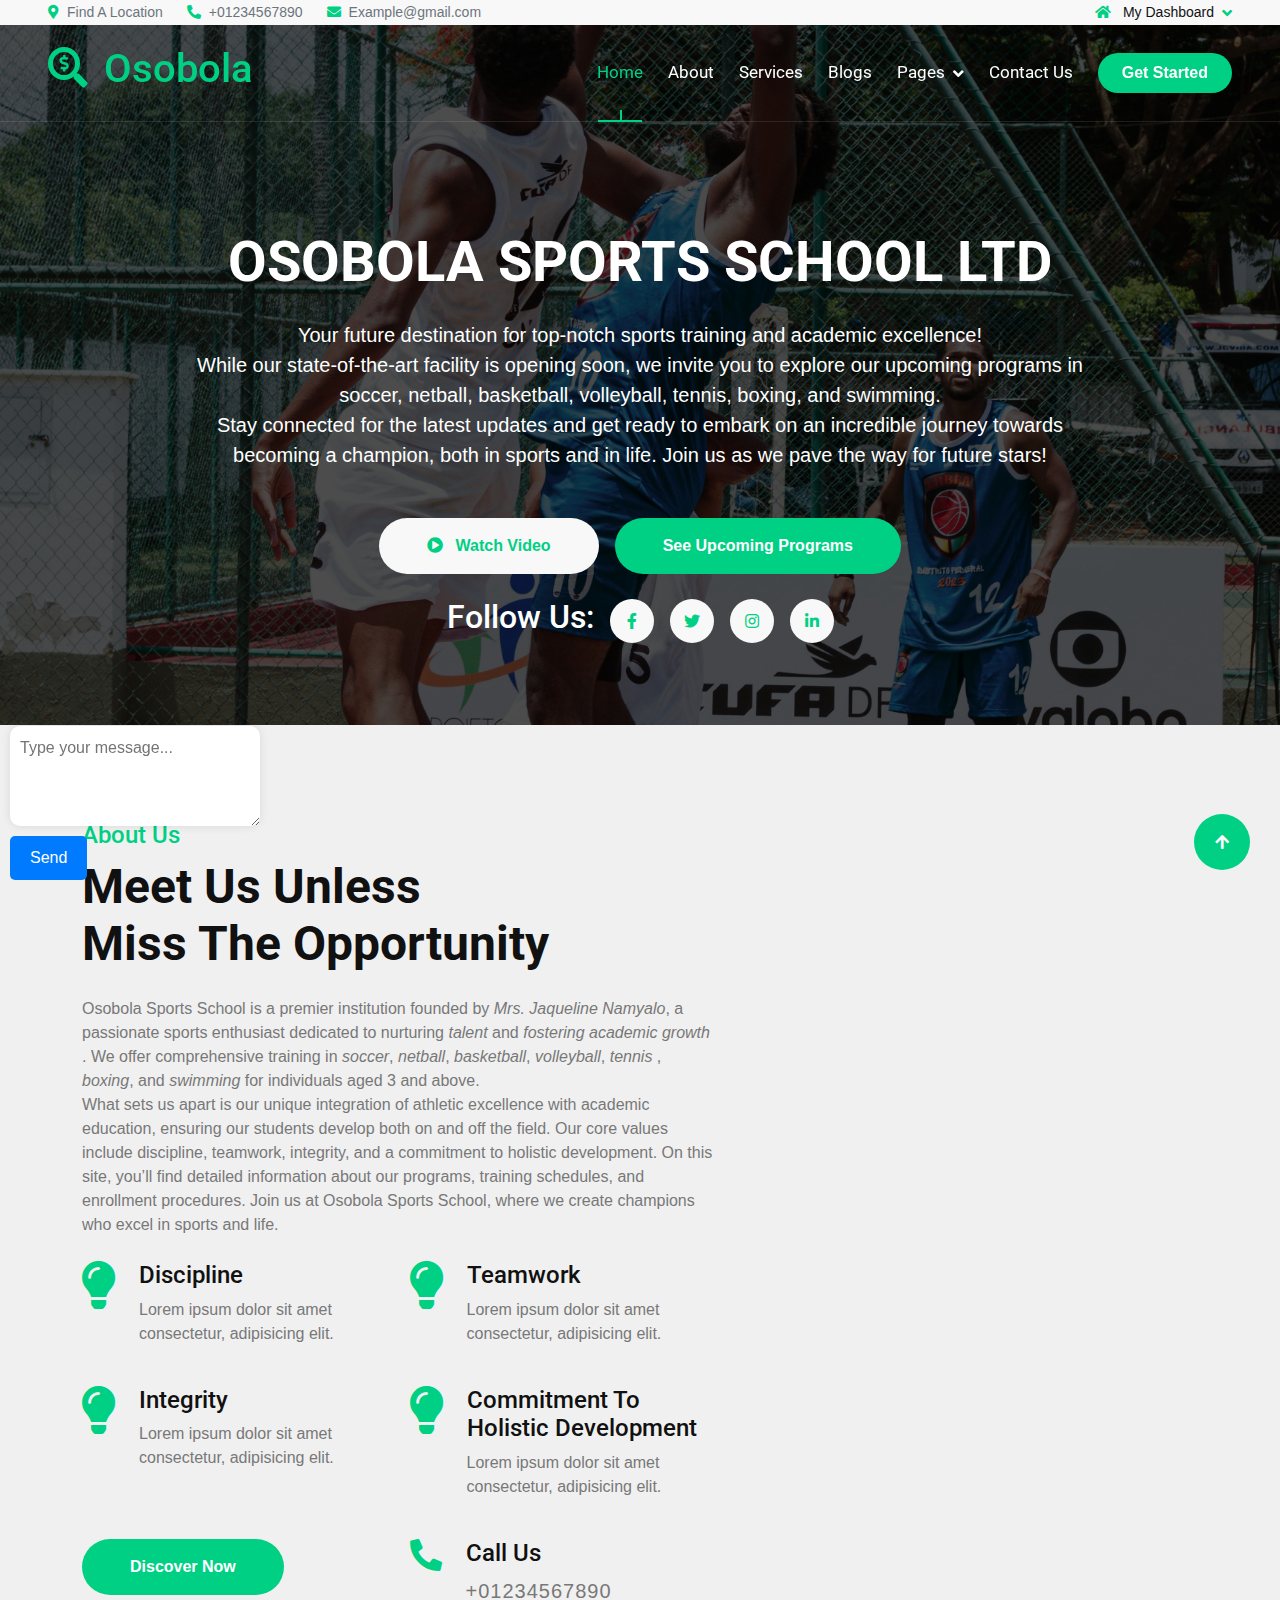
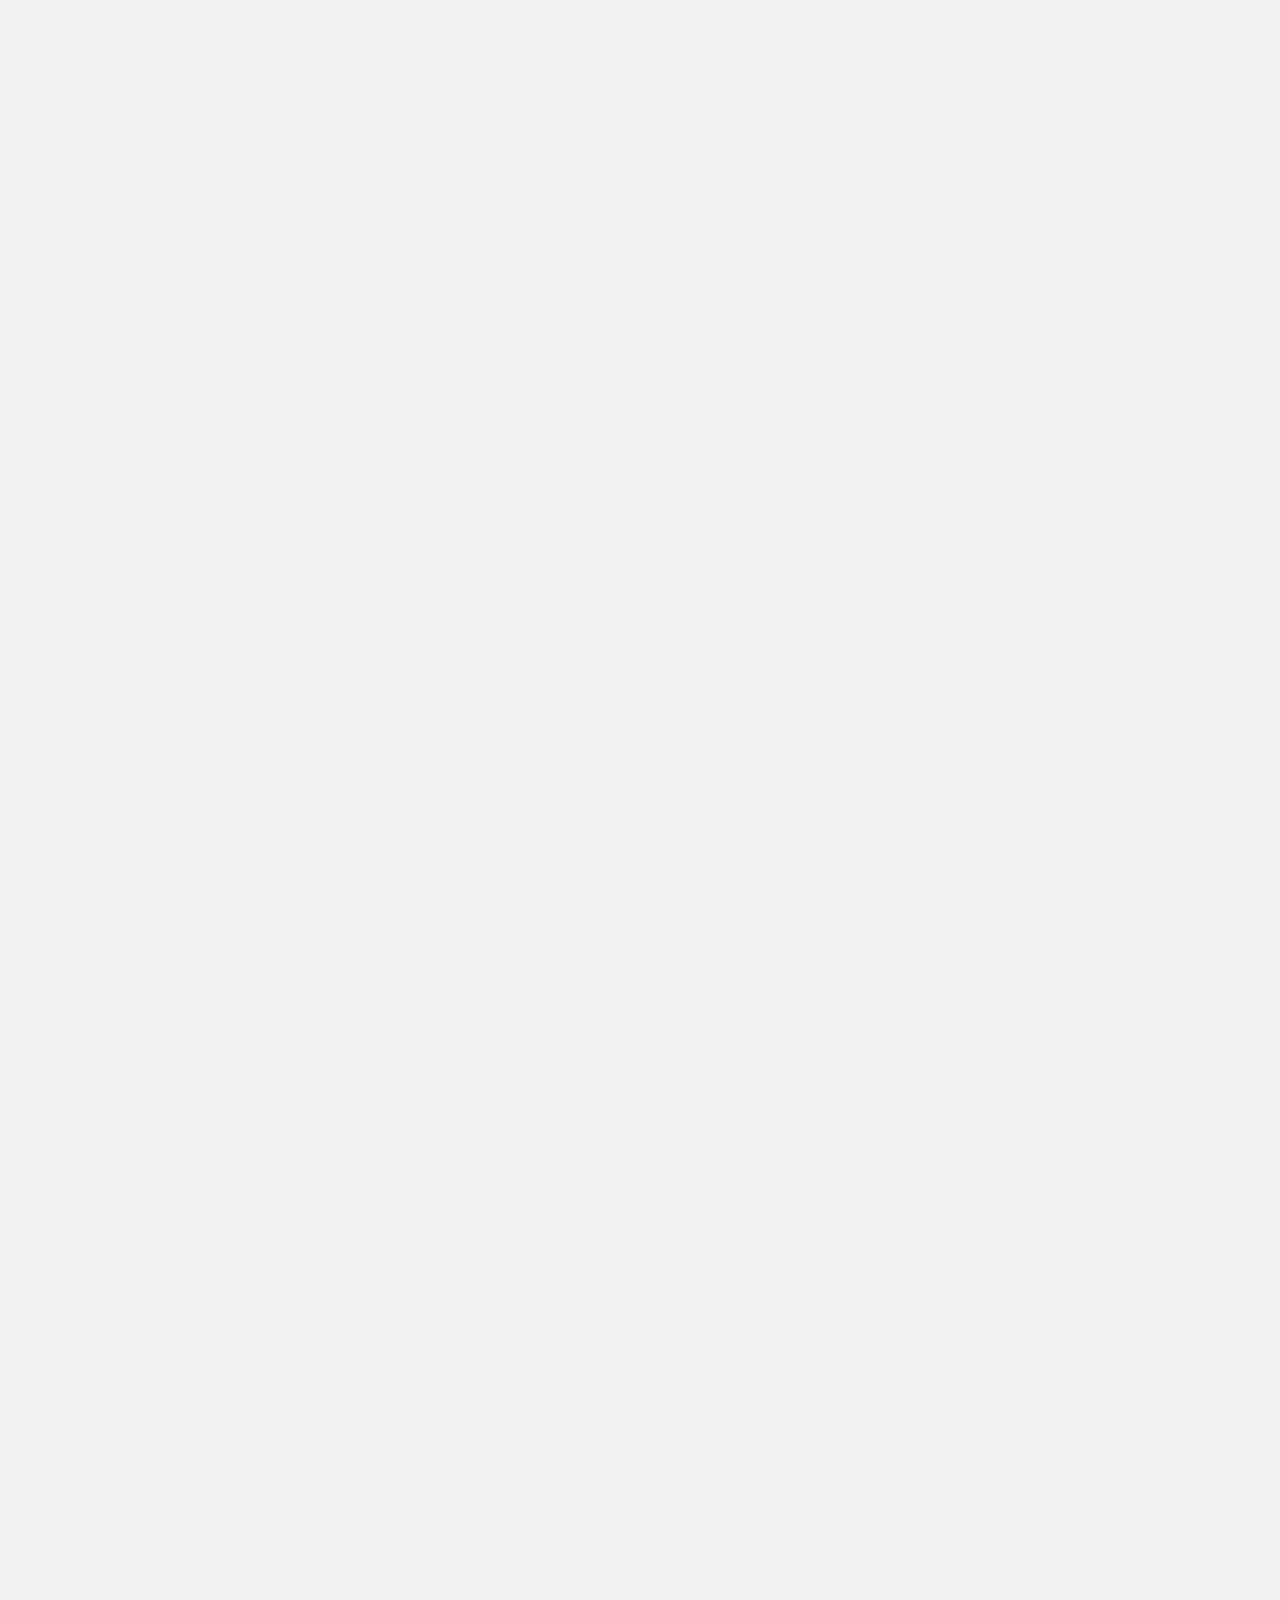
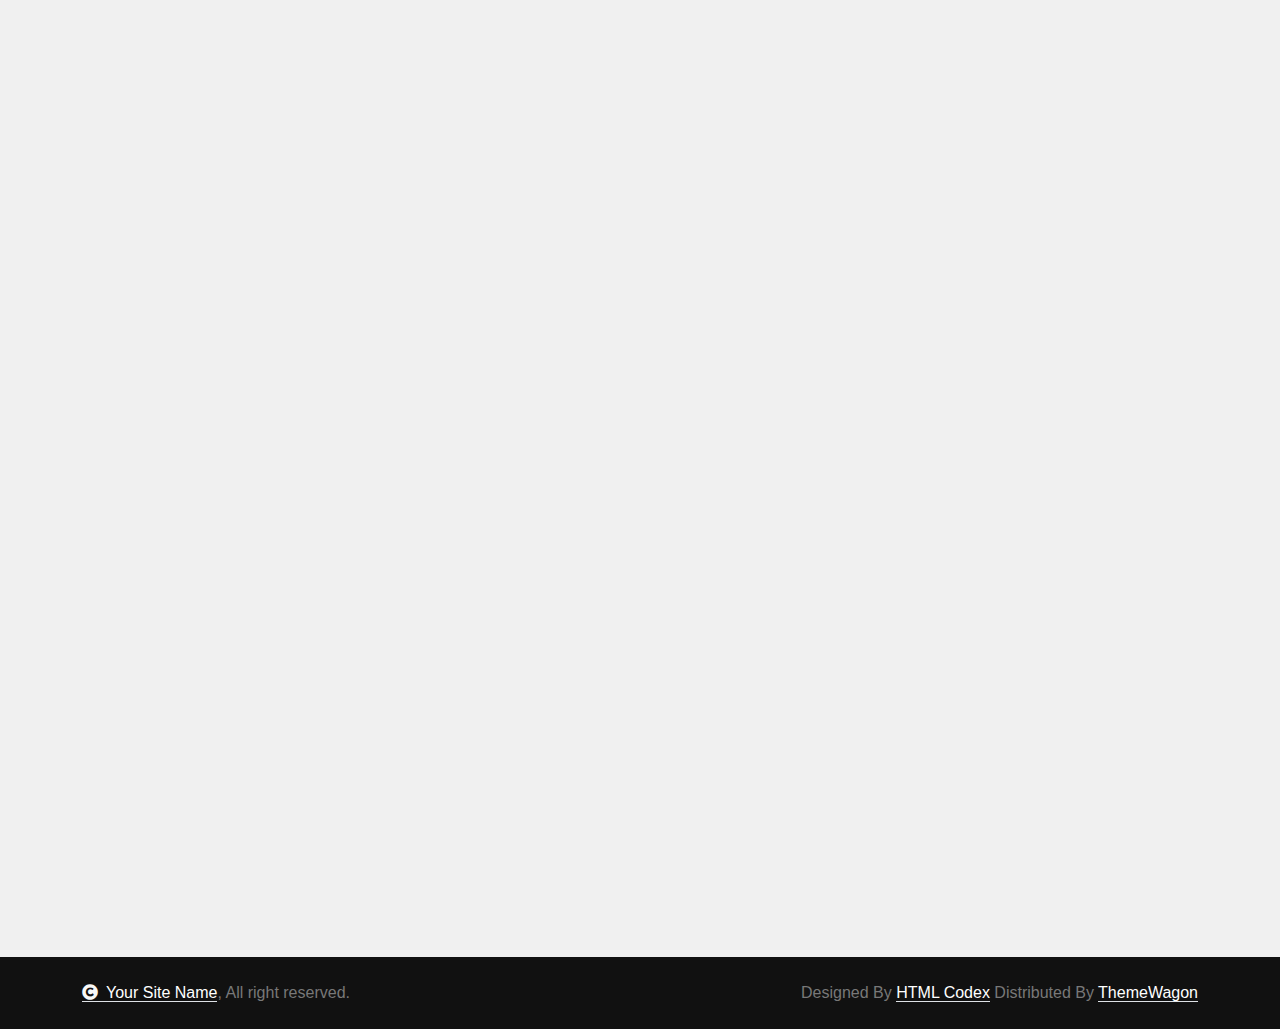
==== Index.html @ 8fe19cae "Update Index.html" ====
<!DOCTYPE html>
<html lang="en">

<head>
    <meta charset="utf-8">
    <title>Osobola</title>
    <meta content="width=device-width, initial-scale=1.0" name="viewport">
    <meta content="" name="keywords">
    <meta content="" name="description">

    <!-- Google Web Fonts -->
    <link rel="preconnect" href="https://fonts.googleapis.com">
    <link rel="preconnect" href="https://fonts.gstatic.com" crossorigin>
    <link
        href="https://fonts.googleapis.com/css2?family=Inter:wght@100..900&family=Roboto:wght@400;500;700;900&display=swap"
        rel="stylesheet">

    <!-- Icon Font Stylesheet -->
    <link rel="stylesheet" href="https://use.fontawesome.com/releases/v5.15.4/css/all.css" />
    <link href="https://cdn.jsdelivr.net/npm/bootstrap-icons@1.4.1/font/bootstrap-icons.css" rel="stylesheet">

    <!-- Libraries Stylesheet -->
    <link rel="stylesheet" href="lib/animate/animate.min.css" />
    <link href="lib/lightbox/css/lightbox.min.css" rel="stylesheet">
    <link href="lib/owlcarousel/assets/owl.carousel.min.css" rel="stylesheet">


    <!-- Customized Bootstrap Stylesheet -->
    <link href="css/bootstrap.min.css" rel="stylesheet">

    <!-- Template Stylesheet -->
    <link href="css/style.css" rel="stylesheet">
</head>

<body>

    <!-- Spinner Start -->
    <div id="spinner"
        class="show bg-white position-fixed translate-middle w-100 vh-100 top-50 start-50 d-flex align-items-center justify-content-center">
        <div class="spinner-border text-primary" style="width: 3rem; height: 3rem;" role="status">
            <span class="sr-only">Loading...</span>
        </div>
    </div>
    <!-- Spinner End -->

    <!-- Topbar Start -->
    <div class="container-fluid topbar bg-light px-5 d-none d-lg-block">
        <div class="row gx-0 align-items-center">
            <div class="col-lg-8 text-center text-lg-start mb-2 mb-lg-0">
                <div class="d-flex flex-wrap">
                    <a href="#" class="text-muted small me-4"><i
                            class="fas fa-map-marker-alt text-primary me-2"></i>Find A Location</a>
                    <a href="tel:+01234567890" class="text-muted small me-4"><i
                            class="fas fa-phone-alt text-primary me-2"></i>+01234567890</a>
                    <a href="mailto:example@gmail.com" class="text-muted small me-0"><i
                            class="fas fa-envelope text-primary me-2"></i>Example@gmail.com</a>
                </div>
            </div>
            <div class="col-lg-4 text-center text-lg-end">
                <!-- <div class="d-inline-flex align-items-center" style="height: 45px;"> -->
                <!-- <a href="#"><small class="me-3 text-dark"><i class="fa fa-user text-primary me-2"></i></small></a> -->
                <!-- <a href="#"><small class="me-3 text-dark"><i class="fa fa-sign-in-alt text-primary me-2"></i></small></a> -->
                <div class="dropdown">
                    <a href="#" class="dropdown-toggle text-dark" data-bs-toggle="dropdown"><small><i
                                class="fa fa-home text-primary me-2"></i> My Dashboard</small></a>
                    <!-- <div class="dropdown-menu rounded">
                                <a href="#" class="dropdown-item"><i class="fas fa-user-alt me-2"></i> My Profile</a>
                                <a href="#" class="dropdown-item"><i class="fas fa-comment-alt me-2"></i> Inbox</a>
                                <a href="#" class="dropdown-item"><i class="fas fa-bell me-2"></i> Notifications</a>
                                <a href="#" class="dropdown-item"><i class="fas fa-cog me-2"></i> Account Settings</a>
                                <a href="#" class="dropdown-item"><i class="fas fa-power-off me-2"></i> Log Out</a>
                            </div> -->
                </div>
            </div>
        </div>
    </div>
    </div>
    <!-- Topbar End -->

    <!-- Navbar & Hero Start -->
    <div class="container-fluid position-relative p-0">
        <nav class="navbar navbar-expand-lg navbar-light px-4 px-lg-5 py-3 py-lg-0">
            <a href="" class="navbar-brand p-0">
                <h1 class="text-primary"><i class="fas fa-search-dollar me-3"></i>Osobola</h1>
                <!-- <img src="img/logo.png" alt="Logo"> -->
            </a>
            <button class="navbar-toggler" type="button" data-bs-toggle="collapse" data-bs-target="#navbarCollapse">
                <span class="fa fa-bars"></span>
            </button>
            <div class="collapse navbar-collapse" id="navbarCollapse">
                <div class="navbar-nav ms-auto py-0">
                    <a href="index.html" class="nav-item nav-link active">Home</a>
                    <a href="about.html" class="nav-item nav-link">About</a>
                    <a href="service.html" class="nav-item nav-link">Services</a>
                    <a href="blog.html" class="nav-item nav-link">Blogs</a>
                    <div class="nav-item dropdown">
                        <a href="#" class="nav-link" data-bs-toggle="dropdown">
                            <span class="dropdown-toggle">Pages</span>
                        </a>
                        <div class="dropdown-menu m-0">
                            <a href="feature.html" class="dropdown-item">Our Features</a>
                            <a href="team.html" class="dropdown-item">Our team</a>
                            <a href="testimonial.html" class="dropdown-item">Testimonial</a>
                            <a href="offer.html" class="dropdown-item">Our offer</a>
                            <a href="FAQ.html" class="dropdown-item">FAQs</a>
                            <a href="404.html" class="dropdown-item">404 Page</a>
                        </div>
                    </div>
                    <a href="contact.html" class="nav-item nav-link">Contact Us</a>
                </div>
                <a href="#" class="btn btn-primary rounded-pill py-2 px-4 my-3 my-lg-0 flex-shrink-0">Get Started</a>
            </div>
        </nav>

        <!-- Carousel Start -->
        <div class="header-carousel owl-carousel">
            <div class="header-carousel-item">
                <img src="img/carousel-2.jpg" class="img-fluid w-100" alt="Image">
                <div class="carousel-caption">
                    <div class="container">
                        <div class="row g-5">
                            <div class="col-12 animated fadeInDown">
                                <div class="text-center">
                                    <h4 class="text-primary text-uppercase fw-bold mb-4"></h4>
                                    <h1 class="display-4 text-uppercase text-white mb-4">Osobola Sports School LTD</h1>
                                    <p class="mb-5 fs-5">Your future destination for top-notch sports training and
                                        academic excellence! <br> While our state-of-the-art facility is opening soon,
                                        we invite you to explore our upcoming programs in <br> soccer, netball,
                                        basketball,
                                        volleyball, tennis, boxing, and swimming. <br> Stay connected for the latest
                                        updates
                                        and get ready to embark on an incredible journey towards <br> becoming a
                                        champion,
                                        both in sports and in life. Join us as we pave the way for future stars!
                                    </p>
                                    <div class="d-flex justify-content-center flex-shrink-0 mb-4">
                                        <a class="btn btn-light rounded-pill py-3 px-4 px-md-5 me-2" href="#"><i
                                                class="fas fa-play-circle me-2"></i> Watch Video</a>
                                        <a class="btn btn-primary rounded-pill py-3 px-4 px-md-5 ms-2"
                                            href="#upcomingPrograms">See
                                            Upcoming Programs</a>
                                    </div>
                                    <div class="d-flex align-items-center justify-content-center">
                                        <h2 class="text-white me-2">Follow Us:</h2>
                                        <div class="d-flex justify-content-end ms-2">
                                            <a class="btn btn-md-square btn-light rounded-circle me-2" href=""><i
                                                    class="fab fa-facebook-f"></i></a>
                                            <a class="btn btn-md-square btn-light rounded-circle mx-2" href=""><i
                                                    class="fab fa-twitter"></i></a>
                                            <a class="btn btn-md-square btn-light rounded-circle mx-2" href=""><i
                                                    class="fab fa-instagram"></i></a>
                                            <a class="btn btn-md-square btn-light rounded-circle ms-2" href=""><i
                                                    class="fab fa-linkedin-in"></i></a>
                                        </div>
                                    </div>
                                </div>
                            </div>
                        </div>
                    </div>
                </div>
            </div>



            <!-- <div class="header-carousel-item">
                <img src="img/carousel-2.jpg" class="img-fluid w-100" alt="Image">
                <div class="carousel-caption">
                    <div class="container">
                        <div class="row g-5">
                            <div class="col-12 animated fadeInLeft">
                                <div class="text-center">
                                    <h4 class="text-primary text-uppercase fw-bold mb-4"></h4>
                                    <h1 class="display-4 text-uppercase text-white mb-4">Osobola Sports School LTD</h1>
                                    <p class="mb-5 fs-5">Your future destination for top-notch sports training and
                                        academic excellence! <br> While our state-of-the-art facility is opening soon,
                                        we invite you to explore our upcoming programs in <br> soccer, netball,
                                        basketball,
                                        volleyball, tennis, boxing, and swimming. <br> Stay connected for the latest
                                        updates
                                        and get ready to embark on an incredible journey towards <br> becoming a
                                        champion,
                                        both in sports and in life. Join us as we pave the way for future stars!
                                    </p>
                                    <div class="d-flex justify-content-center flex-shrink-0 mb-4">
                                        <a class="btn btn-light rounded-pill py-3 px-4 px-md-5 me-2" href="#"><i
                                                class="fas fa-play-circle me-2"></i> Watch Video</a>
                                        <a class="btn btn-primary rounded-pill py-3 px-4 px-md-5 ms-2" href="#">See
                                            Upcoming Programs</a>
                                    </div>
                                    <div class="d-flex align-items-center justify-content-center">
                                        <h2 class="text-white me-2">Follow Us:</h2>
                                        <div class="d-flex justify-content-end ms-2">
                                            <a class="btn btn-md-square btn-light rounded-circle me-2" href=""><i
                                                    class="fab fa-facebook-f"></i></a>
                                            <a class="btn btn-md-square btn-light rounded-circle mx-2" href=""><i
                                                    class="fab fa-twitter"></i></a>
                                            <a class="btn btn-md-square btn-light rounded-circle mx-2" href=""><i
                                                    class="fab fa-instagram"></i></a>
                                            <a class="btn btn-md-square btn-light rounded-circle ms-2" href=""><i
                                                    class="fab fa-linkedin-in"></i></a>
                                        </div>
                                    </div>
                                </div>
                            </div>
                        </div>
                    </div>
                </div>
            </div> -->
        </div>
        <!-- Carousel End -->
    </div>
    <!-- Navbar & Hero End -->


    <!-- Abvout Start -->
    <div class="container-fluid about py-5">
        <div class="container py-5">
            <div class="row g-5 align-items-center">
                <div class="col-xl-7 wow fadeInLeft" data-wow-delay="0.2s">
                    <div>
                        <h4 class="text-primary">About Us</h4>
                        <h1 class="display-5 mb-4">Meet Us Unless <br> Miss The Opportunity</h1>
                        <p class="mb-4">Osobola Sports School is a premier institution founded by <i>Mrs. Jaqueline
                                Namyalo</i>, a passionate sports enthusiast dedicated to nurturing <i>talent</i> and <i>
                                fostering
                                academic
                                growth
                            </i>. We offer comprehensive training in <i>soccer</i>, <i>netball</i>, <i>basketball</i>,
                            <i>volleyball</i>, <i>tennis</i> ,
                            <i>boxing</i>, and <i>swimming</i> for individuals aged 3 and above. <br>
                            What sets us apart is
                            our unique
                            integration of athletic excellence with academic education, ensuring our students develop
                            both on and off the field.

                            Our core values include discipline, teamwork, integrity, and a commitment to holistic
                            development. On this site, you’ll find detailed information about our programs, training
                            schedules, and enrollment procedures. Join us at Osobola Sports School, where we create
                            champions who excel in sports and life.
                        </p>
                        <div class="row g-4">
                            <div class="col-md-6 col-lg-6 col-xl-6">
                                <div class="d-flex">
                                    <div><i class="fas fa-lightbulb fa-3x text-primary"></i></div>
                                    <div class="ms-4">
                                        <h4>Discipline</h4>
                                        <p>Lorem ipsum dolor sit amet consectetur, adipisicing elit.</p>
                                    </div>
                                </div>
                            </div>
                            <div class="col-md-6 col-lg-6 col-xl-6">
                                <div class="d-flex">
                                    <div><i class="fas fa-lightbulb fa-3x text-primary"></i></div>
                                    <div class="ms-4">
                                        <h4>Teamwork</h4>
                                        <p>Lorem ipsum dolor sit amet consectetur, adipisicing elit.</p>
                                    </div>
                                </div>
                            </div>
                            <div class="col-md-6 col-lg-6 col-xl-6">
                                <div class="d-flex">
                                    <div><i class="fas fa-lightbulb fa-3x text-primary"></i></div>
                                    <div class="ms-4">
                                        <h4>Integrity</h4>
                                        <p>Lorem ipsum dolor sit amet consectetur, adipisicing elit.</p>
                                    </div>
                                </div>
                            </div>
                            <div class="col-md-6 col-lg-6 col-xl-6">
                                <div class="d-flex">
                                    <div><i class="fas fa-lightbulb fa-3x text-primary"></i></div>
                                    <div class="ms-4">
                                        <h4>Commitment To Holistic Development</h4>
                                        <p>Lorem ipsum dolor sit amet consectetur, adipisicing elit.</p>
                                    </div>
                                </div>
                            </div>

                            <div class="col-sm-6">
                                <a href="#" class="btn btn-primary rounded-pill py-3 px-5 flex-shrink-0">Discover
                                    Now</a>
                            </div>
                            <div class="col-sm-6">
                                <div class="d-flex">
                                    <i class="fas fa-phone-alt fa-2x text-primary me-4"></i>
                                    <div>
                                        <h4>Call Us</h4>
                                        <p class="mb-0 fs-5" style="letter-spacing: 1px;">+01234567890</p>
                                    </div>
                                </div>
                            </div>
                        </div>
                    </div>
                </div>
                <div class="col-xl-5 wow fadeInRight" data-wow-delay="0.2s">
                    <div class="bg-primary rounded position-relative overflow-hidden">
                        <img src="img/about-2.png" class="img-fluid rounded w-100" alt="">

                        <div class="" style="position: absolute; top: -15px; right: -15px;">
                            <img src="img/about-3.png" class="img-fluid"
                                style="width: 150px; height: 150px; opacity: 0.7;" alt="">
                        </div>
                        <div class="" style="position: absolute; top: -20px; left: 10px; transform: rotate(90deg);">
                            <img src="img/about-4.png" class="img-fluid"
                                style="width: 100px; height: 150px; opacity: 0.9;" alt="">
                        </div>
                        <div class="rounded-bottom">
                            <img src="img/about-5.jpg" class="img-fluid rounded-bottom w-100" alt="">
                        </div>
                    </div>
                </div>
            </div>
        </div>
    </div>
    <!-- About End -->

    <!-- Services Start -->
    <div class="services container-fluid service pb-5">
        <div id="upcomingPrograms" class="container pb-5">
            <div class="text-center mx-auto pb-5 wow fadeInUp" data-wow-delay="0.2s" style="max-width: 800px;">
                <h4 class="text-primary"><br><br> <br> Our Up Coming Programs</h4>
                <h1 class="display-5 mb-4">We Services provided best offer</h1>
                <p class="mb-0">Lorem ipsum dolor, sit amet consectetur adipisicing elit. Tenetur adipisci facilis
                    cupiditate recusandae aperiam temporibus corporis itaque quis facere, numquam, ad culpa deserunt
                    sint dolorem autem obcaecati, ipsam mollitia hic.
                </p>
            </div>
            <div class="row g-4">
                <div class="col-md-3 col-lg-3 wow fadeInUp" data-wow-delay="0.2s">
                    <div class="service-item">
                        <div class="service-img">
                            <img src="img/service-1.jpg" class="img-fluid rounded-top w-100" alt="Image">
                        </div>
                        <div class="rounded-bottom p-4">
                            <a href="#" class="h4 d-inline-block mb-4"> Football</a>
                            <p class="mb-4">We pride ourselves on providing exceptional
                                football training. Our expert coaches focus on skill development, discipline, and
                                teamwork to help every player reach their full potential. With new state-of-the-art
                                facilities coming soon, join us now and be part of our journey to excellence in
                                football.
                            </p>
                            <a class="btn btn-primary rounded-pill py-2 px-4" href="#">Learn More</a>
                        </div>
                    </div>
                </div>
                <div class="col-md-3 col-lg-3 wow fadeInUp" data-wow-delay="0.4s">
                    <div class="service-item">
                        <div class="service-img">
                            <img src="img/service-2.jpg" class="img-fluid rounded-top w-100" alt="Image">
                        </div>
                        <div class="rounded-bottom p-4">
                            <a href="#" class="h4 d-inline-block mb-4">Basketball</a>
                            <p class="mb-4">At Osobola Sports School, our basketball training program is designed to
                                develop top-tier players. Our dedicated coaches emphasize skill enhancement, strategic
                                play, and teamwork to help each athlete excel. With new state-of-the-art facilities
                                coming soon, join us now and embark on a path to basketball excellence.
                            </p>
                            <a class="btn btn-primary rounded-pill py-2 px-4" href="#">Learn More</a>
                        </div>
                    </div>
                </div>
                <div class="col-md-3 col-lg-3 wow fadeInUp" data-wow-delay="0.6s">
                    <div class="service-item">
                        <div class="service-img">
                            <img src="img/service-3.jpg" class="img-fluid rounded-top w-100" alt="Image">
                        </div>
                        <div class="rounded-bottom p-4">
                            <a href="#" class="h4 d-inline-block mb-4">Volleyball</a>
                            <p class="mb-4">At Osobola Sports School, our volleyball program develops top-tier athletes
                                through expert coaching and personalized training. We focus on core skills, strategic
                                play, and teamwork to help each player excel. Join us for unparalleled volleyball
                                training and reach your highest potential.
                            </p>
                            <a class="btn btn-primary rounded-pill py-2 px-4" href="#">Learn More</a>
                        </div>
                    </div>
                </div>
                <div class="col-md-3 col-lg-3 wow fadeInUp" data-wow-delay="0.2s">
                    <div class="service-item">
                        <div class="service-img">
                            <img src="img/service-4.jpg" class="img-fluid rounded-top w-100" alt="Image">
                        </div>
                        <div class="rounded-bottom p-4">
                            <a href="#" class="h4 d-inline-block mb-4">Tennis</a>
                            <p class="mb-4">Osobola Sports School offers exceptional tennis training, led by expert
                                coaches dedicated to honing your skills and strategy. Our personalized approach ensures
                                each player improves their game and reaches peak performance. Join us to elevate your
                                tennis abilities and achieve your full potential.
                            </p>
                            <a class="btn btn-primary rounded-pill py-2 px-4" href="#">Learn More</a>
                        </div>
                    </div>
                </div>

            </div>
        </div>
    </div>
    </div>
    </div>
    <!-- Services End -->

    <!-- Features Start -->
    <!-- <!-- <div class=" container-fluid feature pb-5">
        <div class="container pb-5">
            <div class="text-center mx-auto pb-5 wow fadeInUp" data-wow-delay="0.2s" style="max-width: 800px;">
                <h4 class="text-primary">Our Features</h4>
                <h1 class="display-5 mb-4">Connecting businesses, ideas, and people for greater impact.</h1>
                <p class="mb-0">Lorem ipsum dolor, sit amet consectetur adipisicing elit. Tenetur adipisci facilis
                    cupiditate recusandae aperiam temporibus corporis itaque quis facere, numquam, ad culpa deserunt
                    sint dolorem autem obcaecati, ipsam mollitia hic.
                </p>
            </div>
            <div class="row g-4">
                <div class="col-md-6 col-lg-6 col-xl-3 wow fadeInUp" data-wow-delay="0.2s">
                    <div class="feature-item p-4">
                        <div class="feature-icon p-4 mb-4">
                            <i class="fas fa-chart-line fa-4x text-primary"></i>
                        </div>
                        <h4>Global Management</h4>
                        <p class="mb-4">Lorem ipsum dolor sit amet consectetur adipisicing elit. Ea hic laborum odit
                            pariatur...
                        </p>
                        <a class="btn btn-primary rounded-pill py-2 px-4" href="#">Learn More</a>
                    </div>
                </div>
                <div class="col-md-6 col-lg-6 col-xl-3 wow fadeInUp" data-wow-delay="0.4s">
                    <div class="feature-item p-4">
                        <div class="feature-icon p-4 mb-4">
                            <i class="fas fa-university fa-4x text-primary"></i>
                        </div>
                        <h4>Corporate Banking</h4>
                        <p class="mb-4">Lorem ipsum dolor sit amet consectetur adipisicing elit. Ea hic laborum odit
                            pariatur...
                        </p>
                        <a class="btn btn-primary rounded-pill py-2 px-4" href="#">Learn More</a>
                    </div>
                </div>
                <div class="col-md-6 col-lg-6 col-xl-3 wow fadeInUp" data-wow-delay="0.6s">
                    <div class="feature-item p-4">
                        <div class="feature-icon p-4 mb-4">
                            <i class="fas fa-file-alt fa-4x text-primary"></i>
                        </div>
                        <h4>Asset Management</h4>
                        <p class="mb-4">Lorem ipsum dolor sit amet consectetur adipisicing elit. Ea hic laborum odit
                            pariatur...
                        </p>
                        <a class="btn btn-primary rounded-pill py-2 px-4" href="#">Learn More</a>
                    </div>
                </div>
                <div class="col-md-6 col-lg-6 col-xl-3 wow fadeInUp" data-wow-delay="0.8s">
                    <div class="feature-item p-4">
                        <div class="feature-icon p-4 mb-4">
                            <i class="fas fa-hand-holding-usd fa-4x text-primary"></i>
                        </div>
                        <h4>Investment Bank</h4>
                        <p class="mb-4">Lorem ipsum dolor sit amet consectetur adipisicing elit. Ea hic laborum odit
                            pariatur...
                        </p>
                        <a class="btn btn-primary rounded-pill py-2 px-4" href="#">Learn More</a>
                    </div>
                </div>
            </div>
        </div>
    </div> -->
    <!-- Features End  -->


    <!-- Offer Start -->
    <div class="container-fluid offer-section pb-5">
        <div class="container pb-5">
            <div class="text-center mx-auto pb-5 wow fadeInUp" data-wow-delay="0.2s" style="max-width: 800px;">
                <h4 class="text-primary">Our Offer</h4>
                <h1 class="display-5 mb-4">Benefits We offer</h1>
                <p class="mb-0">Lorem ipsum dolor, sit amet consectetur adipisicing elit. Tenetur adipisci facilis
                    cupiditate recusandae aperiam temporibus corporis itaque quis facere, numquam, ad culpa deserunt
                    sint dolorem autem obcaecati, ipsam mollitia hic.
                </p>
            </div>
            <div class="row g-5 align-items-center">
                <div class="col-xl-5 wow fadeInLeft" data-wow-delay="0.2s">
                    <div class="nav nav-pills bg-light rounded p-5">
                        <a class="accordion-link p-4 active mb-4" data-bs-toggle="pill" href="#collapseOne">
                            <h5 class="mb-0">Lending money for investment of your new projects</h5>
                        </a>
                        <a class="accordion-link p-4 mb-4" data-bs-toggle="pill" href="#collapseTwo">
                            <h5 class="mb-0">Lending money for investment of your new projects</h5>
                        </a>
                        <a class="accordion-link p-4 mb-4" data-bs-toggle="pill" href="#collapseThree">
                            <h5 class="mb-0">Mobile payment is more flexible and easy for all investors</h5>
                        </a>
                        <a class="accordion-link p-4 mb-0" data-bs-toggle="pill" href="#collapseFour">
                            <h5 class="mb-0">all transaction is kept free for the member of pro traders</h5>
                        </a>
                    </div>
                </div>
                <div class="col-xl-7 wow fadeInRight" data-wow-delay="0.4s">
                    <div class="tab-content">
                        <div id="collapseOne" class="tab-pane fade show p-0 active">
                            <div class="row g-4">
                                <div class="col-md-7">
                                    <img src="img/offer-1.jpg" class="img-fluid w-100 rounded" alt="">
                                </div>
                                <div class="col-md-5">
                                    <h1 class="display-5 mb-4">The stock market provides a venue...</h1>
                                    <p class="mb-4">Lorem ipsum dolor sit amet consectetur adipisicing elit. Corporis
                                        amet sequi molestiae tenetur eum mollitia, blanditiis, magnam illo magni error
                                        dolore unde perspiciatis tempore et totam corrupti dignissimos aut praesentium?
                                    </p>
                                    <a class="btn btn-primary rounded-pill py-2 px-4" href="#">Learn More</a>
                                </div>
                            </div>
                        </div>
                        <div id="collapseTwo" class="tab-pane fade show p-0">
                            <div class="row g-4">
                                <div class="col-md-7">
                                    <img src="img/offer-2.jpg" class="img-fluid w-100 rounded" alt="">
                                </div>
                                <div class="col-md-5">
                                    <h1 class="display-5 mb-4">The stock market provides a venue...</h1>
                                    <p class="mb-4">Lorem ipsum dolor sit amet consectetur adipisicing elit. Corporis
                                        amet sequi molestiae tenetur eum mollitia, blanditiis, magnam illo magni error
                                        dolore unde perspiciatis tempore et totam corrupti dignissimos aut praesentium?
                                    </p>
                                    <a class="btn btn-primary rounded-pill py-2 px-4" href="#">Learn More</a>
                                </div>
                            </div>
                        </div>
                        <div id="collapseThree" class="tab-pane fade show p-0">
                            <div class="row g-4">
                                <div class="col-md-7">
                                    <img src="img/offer-3.jpg" class="img-fluid w-100 rounded" alt="">
                                </div>
                                <div class="col-md-5">
                                    <h1 class="display-5 mb-4">The stock market provides a venue...</h1>
                                    <p class="mb-4">Lorem ipsum dolor sit amet consectetur adipisicing elit. Corporis
                                        amet sequi molestiae tenetur eum mollitia, blanditiis, magnam illo magni error
                                        dolore unde perspiciatis tempore et totam corrupti dignissimos aut praesentium?
                                    </p>
                                    <a class="btn btn-primary rounded-pill py-2 px-4" href="#">Learn More</a>
                                </div>
                            </div>
                        </div>
                        <div id="collapseFour" class="tab-pane fade show p-0">
                            <div class="row g-4">
                                <div class="col-md-7">
                                    <img src="img/offer-4.jpg" class="img-fluid w-100 rounded" alt="">
                                </div>
                                <div class="col-md-5">
                                    <h1 class="display-5 mb-4">The stock market provides a venue...</h1>
                                    <p class="mb-4">Lorem ipsum dolor sit amet consectetur adipisicing elit. Corporis
                                        amet sequi molestiae tenetur eum mollitia, blanditiis, magnam illo magni error
                                        dolore unde perspiciatis tempore et totam corrupti dignissimos aut praesentium?
                                    </p>
                                    <a class="btn btn-primary rounded-pill py-2 px-4" href="#">Learn More</a>
                                </div>
                            </div>
                        </div>
                    </div>
                </div>
            </div>
        </div>
    </div>
    <!-- Offer End -->

    <!-- Blog Start -->
    <!-- <div class="container-fluid blog pb-5">
        <div class="container pb-5">
            <div class="text-center mx-auto pb-5 wow fadeInUp" data-wow-delay="0.2s" style="max-width: 800px;">
                <h4 class="text-primary">Our Blog & News</h4>
                <h1 class="display-5 mb-4">Articles For Pro Traders</h1>
                <p class="mb-0">Lorem ipsum dolor, sit amet consectetur adipisicing elit. Tenetur adipisci facilis
                    cupiditate recusandae aperiam temporibus corporis itaque quis facere, numquam, ad culpa deserunt
                    sint dolorem autem obcaecati, ipsam mollitia hic.
                </p>
            </div>
            <div class="owl-carousel blog-carousel wow fadeInUp" data-wow-delay="0.2s">
                <div class="blog-item p-4">
                    <div class="blog-img mb-4">
                        <img src="img/service-1.jpg" class="img-fluid w-100 rounded" alt="">
                        <div class="blog-title">
                            <a href="#" class="btn">Dividend Stocks</a>
                        </div>
                    </div>
                    <a href="#" class="h4 d-inline-block mb-3">Options Trading Business?</a>
                    <p class="mb-4">Lorem, ipsum dolor sit amet consectetur adipisicing elit. Dolore aut aliquam
                        suscipit error corporis accusamus labore....
                    </p>
                    <div class="d-flex align-items-center">
                        <img src="img/testimonial-1.jpg" class="img-fluid rounded-circle"
                            style="width: 60px; height: 60px;" alt="">
                        <div class="ms-3">
                            <h5>Admin</h5>
                            <p class="mb-0">October 9, 2025</p>
                        </div>
                    </div>
                </div>
                <div class="blog-item p-4">
                    <div class="blog-img mb-4">
                        <img src="img/service-2.jpg" class="img-fluid w-100 rounded" alt="">
                        <div class="blog-title">
                            <a href="#" class="btn">Non-Dividend Stocks</a>
                        </div>
                    </div>
                    <a href="#" class="h4 d-inline-block mb-3">Options Trading Business?</a>
                    <p class="mb-4">Lorem, ipsum dolor sit amet consectetur adipisicing elit. Dolore aut aliquam
                        suscipit error corporis accusamus labore....
                    </p>
                    <div class="d-flex align-items-center">
                        <img src="img/testimonial-2.jpg" class="img-fluid rounded-circle"
                            style="width: 60px; height: 60px;" alt="">
                        <div class="ms-3">
                            <h5>Admin</h5>
                            <p class="mb-0">October 9, 2025</p>
                        </div>
                    </div>
                </div>
                <div class="blog-item p-4">
                    <div class="blog-img mb-4">
                        <img src="img/service-3.jpg" class="img-fluid w-100 rounded" alt="">
                        <div class="blog-title">
                            <a href="#" class="btn">Dividend Stocks</a>
                        </div>
                    </div>
                    <a href="#" class="h4 d-inline-block mb-3">Options Trading Business?</a>
                    <p class="mb-4">Lorem, ipsum dolor sit amet consectetur adipisicing elit. Dolore aut aliquam
                        suscipit error corporis accusamus labore....
                    </p>
                    <div class="d-flex align-items-center">
                        <img src="img/testimonial-3.jpg" class="img-fluid rounded-circle"
                            style="width: 60px; height: 60px;" alt="">
                        <div class="ms-3">
                            <h5>Admin</h5>
                            <p class="mb-0">October 9, 2025</p>
                        </div>
                    </div>
                </div>
                <div class="blog-item p-4">
                    <div class="blog-img mb-4">
                        <img src="img/service-4.jpg" class="img-fluid w-100 rounded" alt="">
                        <div class="blog-title">
                            <a href="#" class="btn">Non-Dividend Stocks</a>
                        </div>
                    </div>
                    <a href="#" class="h4 d-inline-block mb-3">Options Trading Business?</a>
                    <p class="mb-4">Lorem, ipsum dolor sit amet consectetur adipisicing elit. Dolore aut aliquam
                        suscipit error corporis accusamus labore....
                    </p>
                    <div class="d-flex align-items-center">
                        <img src="img/testimonial-1.jpg" class="img-fluid rounded-circle"
                            style="width: 60px; height: 60px;" alt="">
                        <div class="ms-3">
                            <h5>Admin</h5>
                            <p class="mb-0">October 9, 2025</p>
                        </div>
                    </div>
                </div>
            </div>
        </div>
    </div> -->
    <!-- Blog End -->


    <!-- FAQs Start -->
    <!-- <div class="container-fluid faq-section pb-5">
        <div class="container pb-5 overflow-hidden">
            <div class="text-center mx-auto pb-5 wow fadeInUp" data-wow-delay="0.2s" style="max-width: 800px;">
                <h4 class="text-primary">FAQs</h4>
                <h1 class="display-5 mb-4">Frequently Asked Questions</h1>
                <p class="mb-0">Lorem ipsum dolor, sit amet consectetur adipisicing elit. Tenetur adipisci facilis
                    cupiditate recusandae aperiam temporibus corporis itaque quis facere, numquam, ad culpa deserunt
                    sint dolorem autem obcaecati, ipsam mollitia hic.
                </p>
            </div>
            <div class="row g-5 align-items-center">
                <div class="col-lg-6 wow fadeInLeft" data-wow-delay="0.2s">
                    <div class="accordion accordion-flush bg-light rounded p-5" id="accordionFlushSection">
                        <div class="accordion-item rounded-top">
                            <h2 class="accordion-header" id="flush-headingOne">
                                <button class="accordion-button collapsed rounded-top" type="button"
                                    data-bs-toggle="collapse" data-bs-target="#flush-collapseOne" aria-expanded="false"
                                    aria-controls="flush-collapseOne">
                                    What Does This Tool Do?
                                </button>
                            </h2>
                            <div id="flush-collapseOne" class="accordion-collapse collapse"
                                aria-labelledby="flush-headingOne" data-bs-parent="#accordionFlushSection">
                                <div class="accordion-body">Placeholder content for this accordion, which is intended to
                                    demonstrate the <code>.accordion-flush</code> class. This is the first item's
                                    accordion body.</div>
                            </div>
                        </div>
                        <div class="accordion-item">
                            <h2 class="accordion-header" id="flush-headingTwo">
                                <button class="accordion-button collapsed" type="button" data-bs-toggle="collapse"
                                    data-bs-target="#flush-collapseTwo" aria-expanded="false"
                                    aria-controls="flush-collapseTwo">
                                    What Are The Disadvantages Of Online Trading?
                                </button>
                            </h2>
                            <div id="flush-collapseTwo" class="accordion-collapse collapse"
                                aria-labelledby="flush-headingTwo" data-bs-parent="#accordionFlushSection">
                                <div class="accordion-body">Placeholder content for this accordion, which is intended to
                                    demonstrate the <code>.accordion-flush</code> class. This is the second item's
                                    accordion body. Let's imagine this being filled with some actual content.</div>
                            </div>
                        </div>
                        <div class="accordion-item">
                            <h2 class="accordion-header" id="flush-headingThree">
                                <button class="accordion-button collapsed" type="button" data-bs-toggle="collapse"
                                    data-bs-target="#flush-collapseThree" aria-expanded="false"
                                    aria-controls="flush-collapseThree">
                                    Is Online Trading Safe?
                                </button>
                            </h2>
                            <div id="flush-collapseThree" class="accordion-collapse collapse"
                                aria-labelledby="flush-headingThree" data-bs-parent="#accordionFlushSection">
                                <div class="accordion-body">Placeholder content for this accordion, which is intended to
                                    demonstrate the <code>.accordion-flush</code> class. This is the second item's
                                    accordion body. Let's imagine this being filled with some actual content.</div>
                            </div>
                        </div>
                        <div class="accordion-item">
                            <h2 class="accordion-header" id="flush-headingFour">
                                <button class="accordion-button collapsed" type="button" data-bs-toggle="collapse"
                                    data-bs-target="#flush-collapseFour" aria-expanded="false"
                                    aria-controls="flush-collapseFour">
                                    What Is Online Trading, And How Dose It Work?
                                </button>
                            </h2>
                            <div id="flush-collapseFour" class="accordion-collapse collapse"
                                aria-labelledby="flush-headingFour" data-bs-parent="#accordionFlushSection">
                                <div class="accordion-body">Placeholder content for this accordion, which is intended to
                                    demonstrate the <code>.accordion-flush</code> class. This is the second item's
                                    accordion body. Let's imagine this being filled with some actual content.</div>
                            </div>
                        </div>
                        <div class="accordion-item">
                            <h2 class="accordion-header" id="flush-headingFive">
                                <button class="accordion-button collapsed" type="button" data-bs-toggle="collapse"
                                    data-bs-target="#flush-collapseFive" aria-expanded="false"
                                    aria-controls="flush-collapseFive">
                                    Which App Is Best For Online Trading?
                                </button>
                            </h2>
                            <div id="flush-collapseFive" class="accordion-collapse collapse"
                                aria-labelledby="flush-headingFive" data-bs-parent="#accordionFlushSection">
                                <div class="accordion-body">Placeholder content for this accordion, which is intended to
                                    demonstrate the <code>.accordion-flush</code> class. This is the second item's
                                    accordion body. Let's imagine this being filled with some actual content.</div>
                            </div>
                        </div>
                        <div class="accordion-item rounded-bottom">
                            <h2 class="accordion-header" id="flush-headingSix">
                                <button class="accordion-button collapsed" type="button" data-bs-toggle="collapse"
                                    data-bs-target="#flush-collapseSix" aria-expanded="false"
                                    aria-controls="flush-collapseSix">
                                    How To Create A Trading Account?
                                </button>
                            </h2>
                            <div id="flush-collapseSix" class="accordion-collapse collapse"
                                aria-labelledby="flush-headingSix" data-bs-parent="#accordionFlushSection">
                                <div class="accordion-body">Placeholder content for this accordion, which is intended to
                                    demonstrate the <code>.accordion-flush</code> class. This is the third item's
                                    accordion body. Nothing more exciting happening here in terms of content, but just
                                    filling up the space to make it look, at least at first glance, a bit more
                                    representative of how this would look in a real-world application.</div>
                            </div>
                        </div>
                    </div>
                </div>
                <div class="col-lg-6 wow fadeInRight" data-wow-delay="0.2s">
                    <div class="bg-primary rounded">
                        <img src="img/about-2.png" class="img-fluid w-100" alt="">
                    </div>
                </div>
            </div>
        </div>
    </div> -->
    <!-- FAQs End -->


    <!-- Team Start -->
    <!-- <div class="container-fluid team pb-5">
        <div class="container pb-5">
            <div class="text-center mx-auto pb-5 wow fadeInUp" data-wow-delay="0.2s" style="max-width: 800px;">
                <h4 class="text-primary">Our Team</h4>
                <h1 class="display-5 mb-4">Meet Our Advisers</h1>
                <p class="mb-0">Lorem ipsum dolor, sit amet consectetur adipisicing elit. Tenetur adipisci facilis
                    cupiditate recusandae aperiam temporibus corporis itaque quis facere, numquam, ad culpa deserunt
                    sint dolorem autem obcaecati, ipsam mollitia hic.
                </p>
            </div>
            <div class="row g-4">
                <div class="col-md-6 col-lg-6 col-xl-3 wow fadeInUp" data-wow-delay="0.2s">
                    <div class="team-item">
                        <div class="team-img">
                            <img src="img/team-1.jpg" class="img-fluid" alt="">
                        </div>
                        <div class="team-title">
                            <h4 class="mb-0">David James</h4>
                            <p class="mb-0">Profession</p>
                        </div>
                        <div class="team-icon">
                            <a class="btn btn-primary btn-sm-square rounded-circle me-3" href=""><i
                                    class="fab fa-facebook-f"></i></a>
                            <a class="btn btn-primary btn-sm-square rounded-circle me-3" href=""><i
                                    class="fab fa-twitter"></i></a>
                            <a class="btn btn-primary btn-sm-square rounded-circle me-3" href=""><i
                                    class="fab fa-linkedin-in"></i></a>
                            <a class="btn btn-primary btn-sm-square rounded-circle me-0" href=""><i
                                    class="fab fa-instagram"></i></a>
                        </div>
                    </div>
                </div>
                <div class="col-md-6 col-lg-6 col-xl-3 wow fadeInUp" data-wow-delay="0.4s">
                    <div class="team-item">
                        <div class="team-img">
                            <img src="img/team-2.jpg" class="img-fluid" alt="">
                        </div>
                        <div class="team-title">
                            <h4 class="mb-0">David James</h4>
                            <p class="mb-0">Profession</p>
                        </div>
                        <div class="team-icon">
                            <a class="btn btn-primary btn-sm-square rounded-circle me-3" href=""><i
                                    class="fab fa-facebook-f"></i></a>
                            <a class="btn btn-primary btn-sm-square rounded-circle me-3" href=""><i
                                    class="fab fa-twitter"></i></a>
                            <a class="btn btn-primary btn-sm-square rounded-circle me-3" href=""><i
                                    class="fab fa-linkedin-in"></i></a>
                            <a class="btn btn-primary btn-sm-square rounded-circle me-0" href=""><i
                                    class="fab fa-instagram"></i></a>
                        </div>
                    </div>
                </div>
                <div class="col-md-6 col-lg-6 col-xl-3 wow fadeInUp" data-wow-delay="0.6s">
                    <div class="team-item">
                        <div class="team-img">
                            <img src="img/team-3.jpg" class="img-fluid" alt="">
                        </div>
                        <div class="team-title">
                            <h4 class="mb-0">David James</h4>
                            <p class="mb-0">Profession</p>
                        </div>
                        <div class="team-icon">
                            <a class="btn btn-primary btn-sm-square rounded-circle me-3" href=""><i
                                    class="fab fa-facebook-f"></i></a>
                            <a class="btn btn-primary btn-sm-square rounded-circle me-3" href=""><i
                                    class="fab fa-twitter"></i></a>
                            <a class="btn btn-primary btn-sm-square rounded-circle me-3" href=""><i
                                    class="fab fa-linkedin-in"></i></a>
                            <a class="btn btn-primary btn-sm-square rounded-circle me-0" href=""><i
                                    class="fab fa-instagram"></i></a>
                        </div>
                    </div>
                </div>
                <div class="col-md-6 col-lg-6 col-xl-3 wow fadeInUp" data-wow-delay="0.8s">
                    <div class="team-item">
                        <div class="team-img">
                            <img src="img/team-4.jpg" class="img-fluid" alt="">
                        </div>
                        <div class="team-title">
                            <h4 class="mb-0">David James</h4>
                            <p class="mb-0">Profession</p>
                        </div>
                        <div class="team-icon">
                            <a class="btn btn-primary btn-sm-square rounded-circle me-3" href=""><i
                                    class="fab fa-facebook-f"></i></a>
                            <a class="btn btn-primary btn-sm-square rounded-circle me-3" href=""><i
                                    class="fab fa-twitter"></i></a>
                            <a class="btn btn-primary btn-sm-square rounded-circle me-3" href=""><i
                                    class="fab fa-linkedin-in"></i></a>
                            <a class="btn btn-primary btn-sm-square rounded-circle me-0" href=""><i
                                    class="fab fa-instagram"></i></a>
                        </div>
                    </div>
                </div>
            </div>
        </div>
    </div> -->
    <!-- Team End -->

    <!-- Testimonial Start -->
    <!-- <div class="container-fluid testimonial pb-5">
        <div class="container pb-5">
            <div class="text-center mx-auto pb-5 wow fadeInUp" data-wow-delay="0.2s" style="max-width: 800px;">
                <h4 class="text-primary">Testimonial</h4>
                <h1 class="display-5 mb-4">Our Clients Riviews</h1>
                <p class="mb-0">Lorem ipsum dolor, sit amet consectetur adipisicing elit. Tenetur adipisci facilis
                    cupiditate recusandae aperiam temporibus corporis itaque quis facere, numquam, ad culpa deserunt
                    sint dolorem autem obcaecati, ipsam mollitia hic.
                </p>
            </div>
            <div class="owl-carousel testimonial-carousel wow fadeInUp" data-wow-delay="0.2s">
                <div class="testimonial-item">
                    <div class="testimonial-quote-left">
                        <i class="fas fa-quote-left fa-2x"></i>
                    </div>
                    <div class="testimonial-img">
                        <img src="img/testimonial-1.jpg" class="img-fluid" alt="Image">
                    </div>
                    <div class="testimonial-text">
                        <p class="mb-0">Lorem ipsum dolor sit amet consectetur adipisicing elit. Facilis blanditiis
                            excepturi quisquam temporibus voluptatum reprehenderit culpa, quasi corrupti laborum
                            accusamus.
                        </p>
                    </div>
                    <div class="testimonial-title">
                        <div>
                            <h4 class="mb-0">Person Name</h4>
                            <p class="mb-0">Profession</p>
                        </div>
                        <div class="d-flex text-primary">
                            <i class="fas fa-star"></i>
                            <i class="fas fa-star"></i>
                            <i class="fas fa-star"></i>
                            <i class="fas fa-star"></i>
                            <i class="fas fa-star"></i>
                        </div>
                    </div>
                    <div class="testimonial-quote-right">
                        <i class="fas fa-quote-right fa-2x"></i>
                    </div>
                </div>
                <div class="testimonial-item">
                    <div class="testimonial-quote-left">
                        <i class="fas fa-quote-left fa-2x"></i>
                    </div>
                    <div class="testimonial-img">
                        <img src="img/testimonial-2.jpg" class="img-fluid" alt="Image">
                    </div>
                    <div class="testimonial-text">
                        <p class="mb-0">Lorem ipsum dolor sit amet consectetur adipisicing elit. Facilis blanditiis
                            excepturi quisquam temporibus voluptatum reprehenderit culpa, quasi corrupti laborum
                            accusamus.
                        </p>
                    </div>
                    <div class="testimonial-title">
                        <div>
                            <h4 class="mb-0">Person Name</h4>
                            <p class="mb-0">Profession</p>
                        </div>
                        <div class="d-flex text-primary">
                            <i class="fas fa-star"></i>
                            <i class="fas fa-star"></i>
                            <i class="fas fa-star"></i>
                            <i class="fas fa-star"></i>
                            <i class="fas fa-star"></i>
                        </div>
                    </div>
                    <div class="testimonial-quote-right">
                        <i class="fas fa-quote-right fa-2x"></i>
                    </div>
                </div>
                <div class="testimonial-item">
                    <div class="testimonial-quote-left">
                        <i class="fas fa-quote-left fa-2x"></i>
                    </div>
                    <div class="testimonial-img">
                        <img src="img/testimonial-3.jpg" class="img-fluid" alt="Image">
                    </div>
                    <div class="testimonial-text">
                        <p class="mb-0">Lorem ipsum dolor sit amet consectetur adipisicing elit. Facilis blanditiis
                            excepturi quisquam temporibus voluptatum reprehenderit culpa, quasi corrupti laborum
                            accusamus.
                        </p>
                    </div>
                    <div class="testimonial-title">
                        <div>
                            <h4 class="mb-0">Person Name</h4>
                            <p class="mb-0">Profession</p>
                        </div>
                        <div class="d-flex text-primary">
                            <i class="fas fa-star"></i>
                            <i class="fas fa-star"></i>
                            <i class="fas fa-star"></i>
                            <i class="fas fa-star"></i>
                            <i class="fas fa-star"></i>
                        </div>
                    </div>
                    <div class="testimonial-quote-right">
                        <i class="fas fa-quote-right fa-2x"></i>
                    </div>
                </div>
                <div class="testimonial-item">
                    <div class="testimonial-quote-left">
                        <i class="fas fa-quote-left fa-2x"></i>
                    </div>
                    <div class="testimonial-img">
                        <img src="img/testimonial-2.jpg" class="img-fluid" alt="Image">
                    </div>
                    <div class="testimonial-text">
                        <p class="mb-0">Lorem ipsum dolor sit amet consectetur adipisicing elit. Facilis blanditiis
                            excepturi quisquam temporibus voluptatum reprehenderit culpa, quasi corrupti laborum
                            accusamus.
                        </p>
                    </div>
                    <div class="testimonial-title">
                        <div>
                            <h4 class="mb-0">Person Name</h4>
                            <p class="mb-0">Profession</p>
                        </div>
                        <div class="d-flex text-primary">
                            <i class="fas fa-star"></i>
                            <i class="fas fa-star"></i>
                            <i class="fas fa-star"></i>
                            <i class="fas fa-star"></i>
                            <i class="fas fa-star"></i>
                        </div>
                    </div>
                    <div class="testimonial-quote-right">
                        <i class="fas fa-quote-right fa-2x"></i>
                    </div>
                </div>
            </div>
        </div>
    </div> -->
    <!-- Testimonial End -->



    <div class="text-box-container">
        <textarea id="messageBox" placeholder="Type your message..."></textarea>
        <button id="sendButton">Send</button>
    </div>
    <div class="conversation">
        <!-- Conversation messages will appear here -->
    </div>


    <script>
        const sendButton = document.getElementById('sendButton');
        const messageBox = document.getElementById('messageBox');
        const conversation = document.querySelector('.conversation');
        const whatsappNumber = "256760447637"; // Replace with the actual number.

        sendButton.addEventListener('click', () => {
            const message = messageBox.value.trim();
            if (message === "") {
                alert("Please type a message!");
                return;
            }

            // Add message to the conversation display
            const messageBubble = document.createElement('div');
            messageBubble.classList.add('message');
            messageBubble.textContent = message;
            conversation.appendChild(messageBubble);

            // Clear the message box
            messageBox.value = "";

            // Send message to WhatsApp
            const whatsappURL = `https://wa.me/${whatsappNumber}?text=${encodeURIComponent(message)}`;
            window.open(whatsappURL, '_blank');
        });
    </script>






    <!-- Footer Start -->
    <div class="container-fluid footer py-5 wow fadeIn" data-wow-delay="0.2s">
        <div class="container py-5 border-start-0 border-end-0"
            style="border: 1px solid; border-color: rgb(255, 255, 255, 0.08);">
            <div class="row g-5">
                <div class="col-md-6 col-lg-6 col-xl-4">
                    <div class="footer-item">
                        <a href="index.html" class="p-0">
                            <h4 class="text-white"><i class="fas fa-search-dollar me-3"></i>Osobola</h4>
                            <!-- <img src="img/logo.png" alt="Logo"> -->
                        </a>
                        <p class="mb-4">Dolor amet sit justo amet elitr clita ipsum elitr est.Lorem ipsum dolor sit
                            amet, consectetur adipiscing...</p>
                        <div class="d-flex">
                            <a href="#" class="bg-primary d-flex rounded align-items-center py-2 px-3 me-2">
                                <i class="fas fa-apple-alt text-white"></i>
                                <div class="ms-3">
                                    <small class="text-white">Download on the</small>
                                    <h6 class="text-white">App Store</h6>
                                </div>
                            </a>
                            <a href="#" class="bg-dark d-flex rounded align-items-center py-2 px-3 ms-2">
                                <i class="fas fa-play text-primary"></i>
                                <div class="ms-3">
                                    <small class="text-white">Get it on</small>
                                    <h6 class="text-white">Google Play</h6>
                                </div>
                            </a>
                        </div>
                    </div>
                </div>
                <div class="col-md-6 col-lg-6 col-xl-2">
                    <div class="footer-item">
                        <h4 class="text-white mb-4">Quick Links</h4>
                        <a href="#"><i class="fas fa-angle-right me-2"></i> About Us</a>
                        <a href="#"><i class="fas fa-angle-right me-2"></i> Feature</a>
                        <a href="#"><i class="fas fa-angle-right me-2"></i> Attractions</a>
                        <a href="#"><i class="fas fa-angle-right me-2"></i> Tickets</a>
                        <a href="#"><i class="fas fa-angle-right me-2"></i> Blog</a>
                        <a href="#"><i class="fas fa-angle-right me-2"></i> Contact us</a>
                    </div>
                </div>
                <div class="col-md-6 col-lg-6 col-xl-3">
                    <div class="footer-item">
                        <h4 class="text-white mb-4">Support</h4>
                        <a href="#"><i class="fas fa-angle-right me-2"></i> Privacy Policy</a>
                        <a href="#"><i class="fas fa-angle-right me-2"></i> Terms & Conditions</a>
                        <a href="#"><i class="fas fa-angle-right me-2"></i> Disclaimer</a>
                        <a href="#"><i class="fas fa-angle-right me-2"></i> Support</a>
                        <a href="#"><i class="fas fa-angle-right me-2"></i> FAQ</a>
                        <a href="#"><i class="fas fa-angle-right me-2"></i> Help</a>
                    </div>
                </div>
                <div class="col-md-6 col-lg-6 col-xl-3">
                    <div class="footer-item">
                        <h4 class="text-white mb-4">Contact Info</h4>
                        <div class="d-flex align-items-center">
                            <i class="fas fa-map-marker-alt text-primary me-3"></i>
                            <p class="text-white mb-0">123 Street New York.USA</p>
                        </div>
                        <div class="d-flex align-items-center">
                            <i class="fas fa-envelope text-primary me-3"></i>
                            <p class="text-white mb-0">info@example.com</p>
                        </div>
                        <div class="d-flex align-items-center">
                            <i class="fa fa-phone-alt text-primary me-3"></i>
                            <p class="text-white mb-0">(+012) 3456 7890</p>
                        </div>
                        <div class="d-flex align-items-center mb-4">
                            <i class="fab fa-firefox-browser text-primary me-3"></i>
                            <p class="text-white mb-0">Yoursite@ex.com</p>
                        </div>
                        <div class="d-flex">
                            <a class="btn btn-primary btn-sm-square rounded-circle me-3" href="#"><i
                                    class="fab fa-facebook-f text-white"></i></a>
                            <a class="btn btn-primary btn-sm-square rounded-circle me-3" href="#"><i
                                    class="fab fa-twitter text-white"></i></a>
                            <a class="btn btn-primary btn-sm-square rounded-circle me-3" href="#"><i
                                    class="fab fa-instagram text-white"></i></a>
                            <a class="btn btn-primary btn-sm-square rounded-circle me-0" href="#"><i
                                    class="fab fa-linkedin-in text-white"></i></a>
                        </div>
                    </div>
                </div>
            </div>
        </div>
    </div>
    <!-- Footer End -->

    <!-- Copyright Start -->
    <div class="container-fluid copyright py-4">
        <div class="container">
            <div class="row g-4 align-items-center">
                <div class="col-md-6 text-center text-md-start mb-md-0">
                    <span class="text-body"><a href="#" class="border-bottom text-white"><i
                                class="fas fa-copyright text-light me-2"></i>Your Site Name</a>, All right
                        reserved.</span>
                </div>
                <div class="col-md-6 text-center text-md-end text-body">
                    <!--/*** This template is free as long as you keep the below author’s credit link/attribution link/backlink. ***/-->
                    <!--/*** If you'd like to use the template without the below author’s credit link/attribution link/backlink, ***/-->
                    <!--/*** you can purchase the Credit Removal License from "https://htmlcodex.com/credit-removal". ***/-->
                    Designed By <a class="border-bottom text-white" href="https://htmlcodex.com">HTML Codex</a>
                    Distributed By <a class="border-bottom text-white" href="https://themewagon.com">ThemeWagon</a>
                </div>
            </div>
        </div>
    </div>
    <!-- Copyright End -->


    <!-- Back to Top -->
    <a href="#" class="btn btn-primary btn-lg-square rounded-circle back-to-top"><i class="fa fa-arrow-up"></i></a>


    <!-- JavaScript Libraries -->
    <script src="https://ajax.googleapis.com/ajax/libs/jquery/3.6.4/jquery.min.js"></script>
    <script src="https://cdn.jsdelivr.net/npm/bootstrap@5.0.0/dist/js/bootstrap.bundle.min.js"></script>
    <script src="lib/wow/wow.min.js"></script>
    <script src="lib/easing/easing.min.js"></script>
    <script src="lib/waypoints/waypoints.min.js"></script>
    <script src="lib/counterup/counterup.min.js"></script>
    <script src="lib/lightbox/js/lightbox.min.js"></script>
    <script src="lib/owlcarousel/owl.carousel.min.js"></script>


    <!-- Template Javascript -->
    <script src="js/main.js"></script>
</body>

</html>
---- css/style.css ----
/*** Spinner Start ***/
/*** Spinner ***/
/* .services {
    background-image: url(./carousel-2.jpg);
    background-attachment: fixed;
} */


body {
    font-family: Arial, sans-serif;
    margin: 0;
    padding: 0;
    background-color: #f0f0f0;
    display: flex;
    flex-direction: column;
    align-items: flex-start;
}

.text-box-container {
    position: fixed;
    left: 10px;
    bottom: 20px;
    display: flex;
    flex-direction: column;
    gap: 10px;
    align-items: flex-start;
    transition: all 0.5s ease;
}

textarea {
    width: 250px;
    height: 100px;
    padding: 10px;
    border: none;
    outline: none;
    border-radius: 10px;
    font-size: 16px;
    box-shadow: 0 0 10px rgba(0, 0, 0, 0.1);
    background: white;
    position: relative;
    animation: radiate 3s infinite;
    opacity: 1;
    transform: scale(1);
    transition: all 0.5s ease;
}

@keyframes radiate {
    0% {
        box-shadow: 0 0 20px rgba(243, 99, 99, 0.5);
    }

    50% {
        box-shadow: 0 0 40px rgba(0, 255, 55, 0.7);
    }

    100% {
        box-shadow: 0 0 20px rgba(217, 27, 135, 0.5);
    }
}

textarea.hidden {
    opacity: 0;
    transform: scale(0);
    height: 0;
    margin-bottom: 0;
    pointer-events: none;
}

button {
    padding: 10px 20px;
    font-size: 16px;
    background-color: #007bff;
    color: white;
    border: none;
    border-radius: 5px;
    cursor: pointer;
    transition: all 0.3s ease;
}

button:hover {
    background-color: #0056b3;
}

.conversation {
    margin: 20px;
    width: 90%;
}

.message {
    background-color: #e0ffe0;
    padding: 10px;
    border-radius: 10px;
    margin: 5px 0;
    font-size: 16px;
    max-width: 400px;
}








#spinner {
    opacity: 0;
    visibility: hidden;
    transition: opacity .5s ease-out, visibility 0s linear .5s;
    z-index: 99999;
}

#spinner.show {
    transition: opacity .5s ease-out, visibility 0s linear 0s;
    visibility: visible;
    opacity: 1;
}

/*** Spinner End ***/

.back-to-top {
    position: fixed;
    right: 30px;
    bottom: 30px;
    transition: 0.5s;
    z-index: 99;
}

/*** Button Start ***/
.btn {
    font-weight: 600;
    transition: .5s;
}

.btn-square {
    width: 32px;
    height: 32px;
}

.btn-sm-square {
    width: 34px;
    height: 34px;
}

.btn-md-square {
    width: 44px;
    height: 44px;
}

.btn-lg-square {
    width: 56px;
    height: 56px;
}

.btn-xl-square {
    width: 66px;
    height: 66px;
}

.btn-square,
.btn-sm-square,
.btn-md-square,
.btn-lg-square,
.btn-xl-square {
    padding: 0;
    display: flex;
    align-items: center;
    justify-content: center;
    font-weight: normal;
}

.btn.btn-primary {
    color: var(--bs-white);
    border: none;
}

.btn.btn-primary:hover {
    background: var(--bs-dark);
    color: var(--bs-primary);
}

.btn.btn-light {
    color: var(--bs-primary);
    border: none;
}

.btn.btn-light:hover {
    color: var(--bs-white);
    background: var(--bs-primary);
}


/*** Topbar Start ***/
.topbar .dropdown-toggle::after {
    border: none;
    content: "\f107";
    font-family: "Font Awesome 5 Free";
    font-weight: 600;
    vertical-align: middle;
    margin-left: 8px;
    color: var(--bs-primary);
}

.topbar .dropdown .dropdown-menu a:hover {
    background: var(--bs-primary);
    color: var(--bs-white);
}

.topbar .dropdown .dropdown-menu {
    transform: rotateX(0deg);
    visibility: visible;
    background: var(--bs-light);
    padding-top: 11px;
    border: 0;
    transition: .5s;
    opacity: 1;
}

/*** Topbar End ***/



/*** Navbar ***/
.navbar-light .navbar-nav .nav-link {
    font-family: 'Roboto', sans-serif;
    position: relative;
    margin-right: 25px;
    padding: 35px 0;
    color: var(--bs-white);
    font-size: 17px;
    font-weight: 400;
    outline: none;
    transition: .5s;
}

.sticky-top.navbar-light .navbar-nav .nav-link,
.sticky-top.navbar-light .navbar-nav .nav-item .nav-link {
    padding: 20px 0;
    color: var(--bs-dark);
}

.navbar-light .navbar-nav .nav-item .nav-link {
    color: var(--bs-white);
}

.navbar-light .navbar-nav .nav-link:hover,
.navbar-light .navbar-nav .nav-link.active,
.navbar-light .navbar-nav .nav-item .nav-link:hover,
.navbar-light .navbar-nav .nav-item .nav-link.active {
    color: var(--bs-primary);
}

.navbar-light .navbar-brand img {
    max-height: 60px;
    transition: .5s;
}

.sticky-top.navbar-light .navbar-brand img {
    max-height: 45px;
}

.navbar .dropdown-toggle::after {
    border: none;
    content: "\f107";
    font-family: "Font Awesome 5 Free";
    font-weight: 600;
    vertical-align: middle;
    margin-left: 8px;
}

.dropdown .dropdown-menu a:hover {
    background: var(--bs-primary);
    color: var(--bs-white);
}

.navbar .nav-item:hover .dropdown-menu {
    transform: rotateX(0deg);
    visibility: visible;
    background: var(--bs-light);
    transition: .5s;
    opacity: 1;
}

@media (max-width: 991.98px) {
    .sticky-top.navbar-light {
        position: relative;
        background: var(--bs-white);
    }

    .navbar.navbar-expand-lg .navbar-toggler {
        padding: 10px 20px;
        border: 1px solid var(--bs-primary);
        color: var(--bs-primary);
    }

    .navbar-light .navbar-collapse {
        margin-top: 15px;
        border-top: 1px solid #DDDDDD;
    }

    .navbar-light .navbar-nav .nav-link,
    .sticky-top.navbar-light .navbar-nav .nav-link {
        padding: 10px 0;
        margin-left: 0;
        color: var(--bs-dark);
    }

    .navbar-light .navbar-nav .nav-item .nav-link {
        color: var(--bs-dark);
    }

    .navbar-light .navbar-brand img {
        max-height: 45px;
    }
}

@media (min-width: 992px) {
    .navbar .nav-item .dropdown-menu {
        display: block;
        visibility: hidden;
        top: 100%;
        transform: rotateX(-75deg);
        transform-origin: 0% 0%;
        border: 0;
        border-radius: 10px;
        transition: .5s;
        opacity: 0;
    }

    .navbar-light {
        position: absolute;
        width: 100%;
        top: 0;
        left: 0;
        border-bottom: 1px solid rgba(255, 255, 255, .1);
        z-index: 999;
    }

    .sticky-top.navbar-light {
        position: fixed;
        background: var(--bs-light);
    }

    .navbar-light .navbar-nav .nav-link::before {
        position: absolute;
        content: "";
        width: 0;
        height: 2px;
        bottom: -1px;
        left: 50%;
        background: var(--bs-primary);
        transition: .5s;
    }

    .navbar-light .navbar-nav .nav-link:hover::before,
    .navbar-light .navbar-nav .nav-link.active::before {
        width: calc(100% - 2px);
        left: 1px;
    }

    .navbar-light .navbar-nav .nav-link::after {
        position: absolute;
        content: "";
        width: 0;
        height: 0;
        bottom: -1px;
        left: 50%;
        background: var(--bs-primary);
        transition: .5s;
    }

    .navbar-light .navbar-nav .nav-link:hover::after,
    .navbar-light .navbar-nav .nav-link.active::after {
        width: 2px;
        height: 12px;
    }
}

/*** Navbar End ***/

/*** Carousel Hero Header Start ***/
.header-carousel .header-carousel-item img {
    object-fit: cover;
}

.header-carousel .header-carousel-item,
.header-carousel .header-carousel-item img {
    height: 700px;
}


.header-carousel .owl-nav .owl-prev,
.header-carousel .owl-nav .owl-next {
    position: absolute;
    width: 60px;
    height: 60px;
    border-radius: 60px;
    background: var(--bs-primary);
    color: var(--bs-white);
    font-size: 26px;
    display: flex;
    align-items: center;
    justify-content: center;
    transition: 0.5s;
}

.header-carousel .owl-nav .owl-prev {
    bottom: 30px;
    left: 30px;
    margin-left: 90px;
}

.header-carousel .owl-nav .owl-next {
    bottom: 30px;
    left: 30px;
}

.header-carousel .owl-nav .owl-prev:hover,
.header-carousel .owl-nav .owl-next:hover {
    box-shadow: inset 0 0 100px 0 var(--bs-light);
    color: var(--bs-primary);
}


.header-carousel .header-carousel-item .carousel-caption {
    position: absolute;
    width: 100%;
    height: 100%;
    left: 0;
    bottom: 0;
    padding-top: 120px;
    background: rgba(0, 0, 0, .7);
    display: flex;
    align-items: center;
}

@media (max-width: 991px) {
    .header-carousel .header-carousel-item .carousel-caption {
        padding-top: 45px;
    }
}

@media (max-width: 767px) {
    .header-carousel .owl-nav .owl-prev {
        left: 50%;
        transform: translateX(-50%);
        margin-left: -45px;
    }


    .header-carousel .owl-nav .owl-next {
        left: 50%;
        transform: translateX(-50%);
        margin-left: 45px;
    }
}


.header-carousel .header-carousel-item img {
    animation-name: image-zoom;
    animation-duration: 10s;
    animation-delay: 1s;
    animation-iteration-count: infinite;
    animation-direction: alternate;
    transition: 1s;
}

@keyframes image-zoom {
    0% {
        height: 100%;
        opacity: 0.9;
    }

    25% {
        height: 110%;
        opacity: 0.50;
    }

    50% {
        height: 115%;
        opacity: 1;
    }

    75% {
        height: 110%;
        opacity: 0.50;
    }

    100% {
        height: 100%;
        opacity: 0.9;
    }
}

/*** Carousel Hero Header End ***/


/*** Single Page Hero Header Start ***/
.bg-breadcrumb {
    position: relative;
    overflow: hidden;
    background: linear-gradient(rgba(0, 0, 0, 0.7), rgba(0, 0, 0, 0.7)), url(../img/carousel-1.jpg);
    background-position: center center;
    background-repeat: no-repeat;
    background-size: cover;
    padding: 140px 0 60px 0;
    transition: 0.5s;
}

@media (min-width: 992px) {
    .bg-breadcrumb {
        padding: 140px 0 60px 0;
    }
}

@media (max-width: 991px) {
    .bg-breadcrumb {
        padding: 60px 0 60px 0;
    }
}

.bg-breadcrumb .breadcrumb {
    position: relative;
}

.bg-breadcrumb .breadcrumb .breadcrumb-item a {
    color: var(--bs-white);
}

/*** Single Page Hero Header End ***/


/*** Service Start ***/
.service .service-item {
    background: var(--bs-light);
    border-radius: 10px;
    transition: 0.5s;
}

.service .service-item:hover {
    box-shadow: 0 0 45px rgba(0, 0, 0, .2);
}

.service .service-item .service-img {
    position: relative;
    overflow: hidden;
    border-top-left-radius: 10px;
    border-top-right-radius: 10px;
    transition: 0.5s;
}

.service .service-item .service-img img {
    transition: 0.5s;
}

.service .service-item:hover .service-img img {
    transform: scale(1.2);
}

/*** Service End ***/


/*** Features Start ***/
.feature .feature-item {
    text-align: center;
    border-radius: 10px;
    background: var(--bs-light);
    border: 1px solid transparent;
    transition: 0.5s;
}

.feature .feature-item:hover {
    border: 1px solid var(--bs-primary);
}

.feature .feature-item .feature-icon {
    background: var(--bs-white);
    border-radius: 10px;
    display: inline-block;
}

/*** Features End ***/

/*** Offer Start ***/
.offer-section .nav a.accordion-link {
    width: 100%;
    border-radius: 10px;
    display: flex;
    background: var(--bs-white);
    transition: 0.5s;
}

.offer-section .nav a.accordion-link.active {
    color: var(--bs-white);
    background: var(--bs-primary);
}

.offer-section .nav a.accordion-link h5 {
    transition: 0.5s;
}

.offer-section .nav a.accordion-link.active h5 {
    color: var(--bs-white);
}

/*** Offer End ***/

/*** Blog Start ***/
.blog .blog-item {
    border-radius: 10px;
    background: var(--bs-white);
    box-shadow: inset 0 0 45px rgba(0, 0, 0, .1);
    transition: 0.5s;
}

.blog .blog-item a {
    transition: 0.5s;
}

.blog .blog-item:hover a:hover {
    color: var(--bs-primary);
}

.blog .blog-item .blog-img {
    border-radius: 10px;
    position: relative;
    overflow: hidden;
}

.blog .blog-item .blog-img img {
    transition: 0.5s;
}

.blog .blog-item:hover .blog-img img {
    transform: scale(1.2);
}

.blog .blog-item .blog-img::after {
    content: "";
    position: absolute;
    width: 100%;
    height: 100%;
    top: 0;
    left: 0;
    border-radius: 10px;
    background: rgba(0, 208, 132, 0.1);
    opacity: 0;
    transition: 0.5s;
    z-index: 1;
}

.blog .blog-item:hover .blog-img::after {
    opacity: 1;
}

.blog .blog-item .blog-img .blog-title {
    position: absolute;
    bottom: 25px;
    left: 25px;
    z-index: 5;
}

.blog .blog-item .blog-img .blog-title a {
    color: var(--bs-white);
    background: var(--bs-primary);
    transition: 0.5s;
}

.blog .blog-item:hover .blog-img .blog-title a:hover {
    color: var(--bs-dark);
}

.blog-carousel .owl-stage-outer {
    margin-top: 58px;
}

.blog .owl-nav .owl-prev {
    position: absolute;
    top: -58px;
    left: 0;
    background: var(--bs-primary);
    color: var(--bs-white);
    padding: 6px 35px;
    border-radius: 30px;
    transition: 0.5s;
}

.blog .owl-nav .owl-prev:hover {
    background: var(--bs-dark);
    color: var(--bs-primary);
}

.blog .owl-nav .owl-next {
    position: absolute;
    top: -58px;
    right: 0;
    background: var(--bs-primary);
    color: var(--bs-white);
    padding: 6px 35px;
    border-radius: 30px;
    transition: 0.5s;
}

.blog .owl-nav .owl-next:hover {
    background: var(--bs-dark);
    color: var(--bs-primary);
}

/*** Blog End ***/


/*** FAQs Start ***/
.faq-section .accordion .accordion-item .accordion-header .accordion-button {
    color: var(--bs-secondary);
}

.faq-section .accordion .accordion-item .accordion-header .accordion-button.collapsed {
    color: var(--bs-dark);
}

/*** FAQs End ***/

/*** Team Start ***/
.team .team-item {
    position: relative;
    padding: 0 25px 25px 25px;
    border-radius: 10px;
    transition: 0.5s;
}

.team .team-item::before {
    content: "";
    position: absolute;
    width: 100%;
    height: 100%;
    bottom: 0;
    left: 0;
    background: var(--bs-light);
    border-radius: 10px;
    transition: 0.5s;
    z-index: -1;
}

.team .team-item:hover::before {
    height: 0;
}

.team .team-item::after {
    content: "";
    position: absolute;
    width: 100%;
    height: 0;
    bottom: 0;
    left: 0;
    border-radius: 10px;
    transition: 0.5s;
    z-index: -1;
}

.team .team-item:hover::after {
    height: 100%;
    background: var(--bs-primary);
}

.team .team-item .team-img {
    width: 100%;
    height: 100%;
    border-radius: 100%;
    position: relative;
    margin-top: 50%;
    transform: translateY(-50%);
    margin-bottom: -50%;
    display: flex;
    justify-content: center;
    border: 4px solid var(--bs-primary);
    border-style: dotted;
    padding: 4px;
    background: var(--bs-white);
    transition: 0.5s;
}

.team .team-item:hover .team-img {
    border: 4px solid var(--bs-white);
    border-style: dotted;
    background: 0;
}

.team .team-item .team-img img {
    width: 100%;
    height: 100%;
    border-radius: 100%;
    transition: 0.5s;
}

.team .team-item .team-title {
    padding: 25px 0 25px 0;
    text-align: center;
}

.team .team-item .team-title h4,
.team .team-item .team-title p {
    transition: 0.5s;
}

.team .team-item:hover .team-title h4,
.team .team-item:hover .team-title p {
    color: var(--bs-white);
}

.team .team-item .team-icon {
    display: flex;
    justify-content: center;
}

.team .team-item .team-icon a {
    transition: 0.5s;
}

.team .team-item:hover .team-icon a {
    color: var(--bs-dark);
    background: var(--bs-white);
}

.team .team-item:hover .team-icon a:hover {
    color: var(--bs-primary);
    background: var(--bs-dark);
}

/*** Team End ***/

/*** Testimonial Start ***/
.testimonial .testimonial-item {
    position: relative;
    margin-bottom: 30px;
    padding: 0 25px 25px 25px;
}

.testimonial .testimonial-item::before {
    content: "";
    position: absolute;
    width: 100%;
    height: calc(100% - 50px);
    bottom: 0;
    left: 0;
    border-radius: 10px;
    background: var(--bs-light);
    z-index: -1;
}

.testimonial .testimonial-item .testimonial-img {
    display: flex;
    justify-content: center;
}

.testimonial .testimonial-item .testimonial-img img {
    width: 100px;
    height: 100px;
    border-radius: 100px;
    border: 5px solid var(--bs-light);
    border-style: double;
    background: var(--bs-white);
}

.testimonial .testimonial-item .testimonial-text {
    padding: 25px 0;
    text-align: center;
}

.testimonial .testimonial-item .testimonial-title {
    display: flex;
    justify-content: space-between;
}

.testimonial .testimonial-item .testimonial-quote-left {
    position: absolute;
    width: 60px;
    height: 60px;
    top: 20px;
    left: 25px;
    border-radius: 60px;
    color: var(--bs-primary);
    background: var(--bs-white);
    display: flex;
    align-items: center;
    justify-content: center;
}

.testimonial .testimonial-item .testimonial-quote-right {
    position: absolute;
    width: 60px;
    height: 60px;
    bottom: -30px;
    right: 25px;
    margin-top: -5px;
    border-radius: 60px;
    color: var(--bs-primary);
    background: var(--bs-white);
    display: flex;
    align-items: center;
    justify-content: center;
}

.testimonial-carousel .owl-stage-outer {
    margin-top: 58px;
    margin-right: -1px;
}

.testimonial .owl-nav .owl-prev {
    position: absolute;
    top: -58px;
    left: 0;
    background: var(--bs-primary);
    color: var(--bs-white);
    padding: 5px 30px;
    border-radius: 30px;
    transition: 0.5s;
}

.testimonial .owl-nav .owl-prev:hover {
    background: var(--bs-secondary);
    color: var(--bs-white);
}

.testimonial .owl-nav .owl-next {
    position: absolute;
    top: -58px;
    right: 0;
    background: var(--bs-primary);
    color: var(--bs-white);
    padding: 5px 30px;
    border-radius: 30px;
    transition: 0.5s;
}

.testimonial .owl-nav .owl-next:hover {
    background: var(--bs-secondary);
    color: var(--bs-white);
}

.testimonial-carousel .owl-dots {
    display: flex;
    justify-content: center;
}

.testimonial-carousel .owl-dots .owl-dot {
    width: 30px;
    height: 30px;
    border-radius: 30px;
    margin: 20px 10px 0 10px;
    background: var(--bs-primary);
    transition: 0.5s;
}

.testimonial-carousel .owl-dots .owl-dot.active {
    width: 30px;
    height: 30px;
    border-radius: 30px;
    background: var(--bs-secondary);
    transition: 0.5s;
}

.testimonial-carousel .owl-dots .owl-dot span {
    position: relative;
    margin-top: 50%;
    margin-left: 50%;
    transform: translate(-50%, -50%);
    display: flex;
    align-items: center;
    justify-content: center;
    text-align: center;
}

.testimonial-carousel .owl-dots .owl-dot.active span::after {
    background: var(--bs-primary);
}

.testimonial-carousel .owl-dots .owl-dot span::after {
    content: "";
    width: 15px;
    height: 15px;
    border-radius: 15px;
    position: absolute;
    top: 50%;
    left: 0;
    transform: translateY(-50%);
    display: flex;
    align-items: center;
    justify-content: center;
    text-align: center;
    background: var(--bs-white);
    transition: 0.5s;
}

/*** Testimonial End ***/

/*** Footer Start ***/
.footer {
    background: var(--bs-secondary);
}

.footer .footer-item {
    display: flex;
    flex-direction: column;
}

.footer .footer-item a {
    line-height: 35px;
    color: var(--bs-body);
    transition: 0.5s;
}

.footer .footer-item p {
    line-height: 35px;
}

.footer .footer-item a:hover {
    color: var(--bs-primary);
}

.footer .footer-item .footer-btn a,
.footer .footer-item .footer-btn a i {
    transition: 0.5s;
}

.footer .footer-item .footer-btn a:hover {
    background: var(--bs-white);
}

.footer .footer-item .footer-btn a:hover i {
    color: var(--bs-primary);
}

/*** Footer End ***/

/*** copyright Start ***/
.copyright {
    background: var(--bs-dark);
}

/*** copyright end ***/
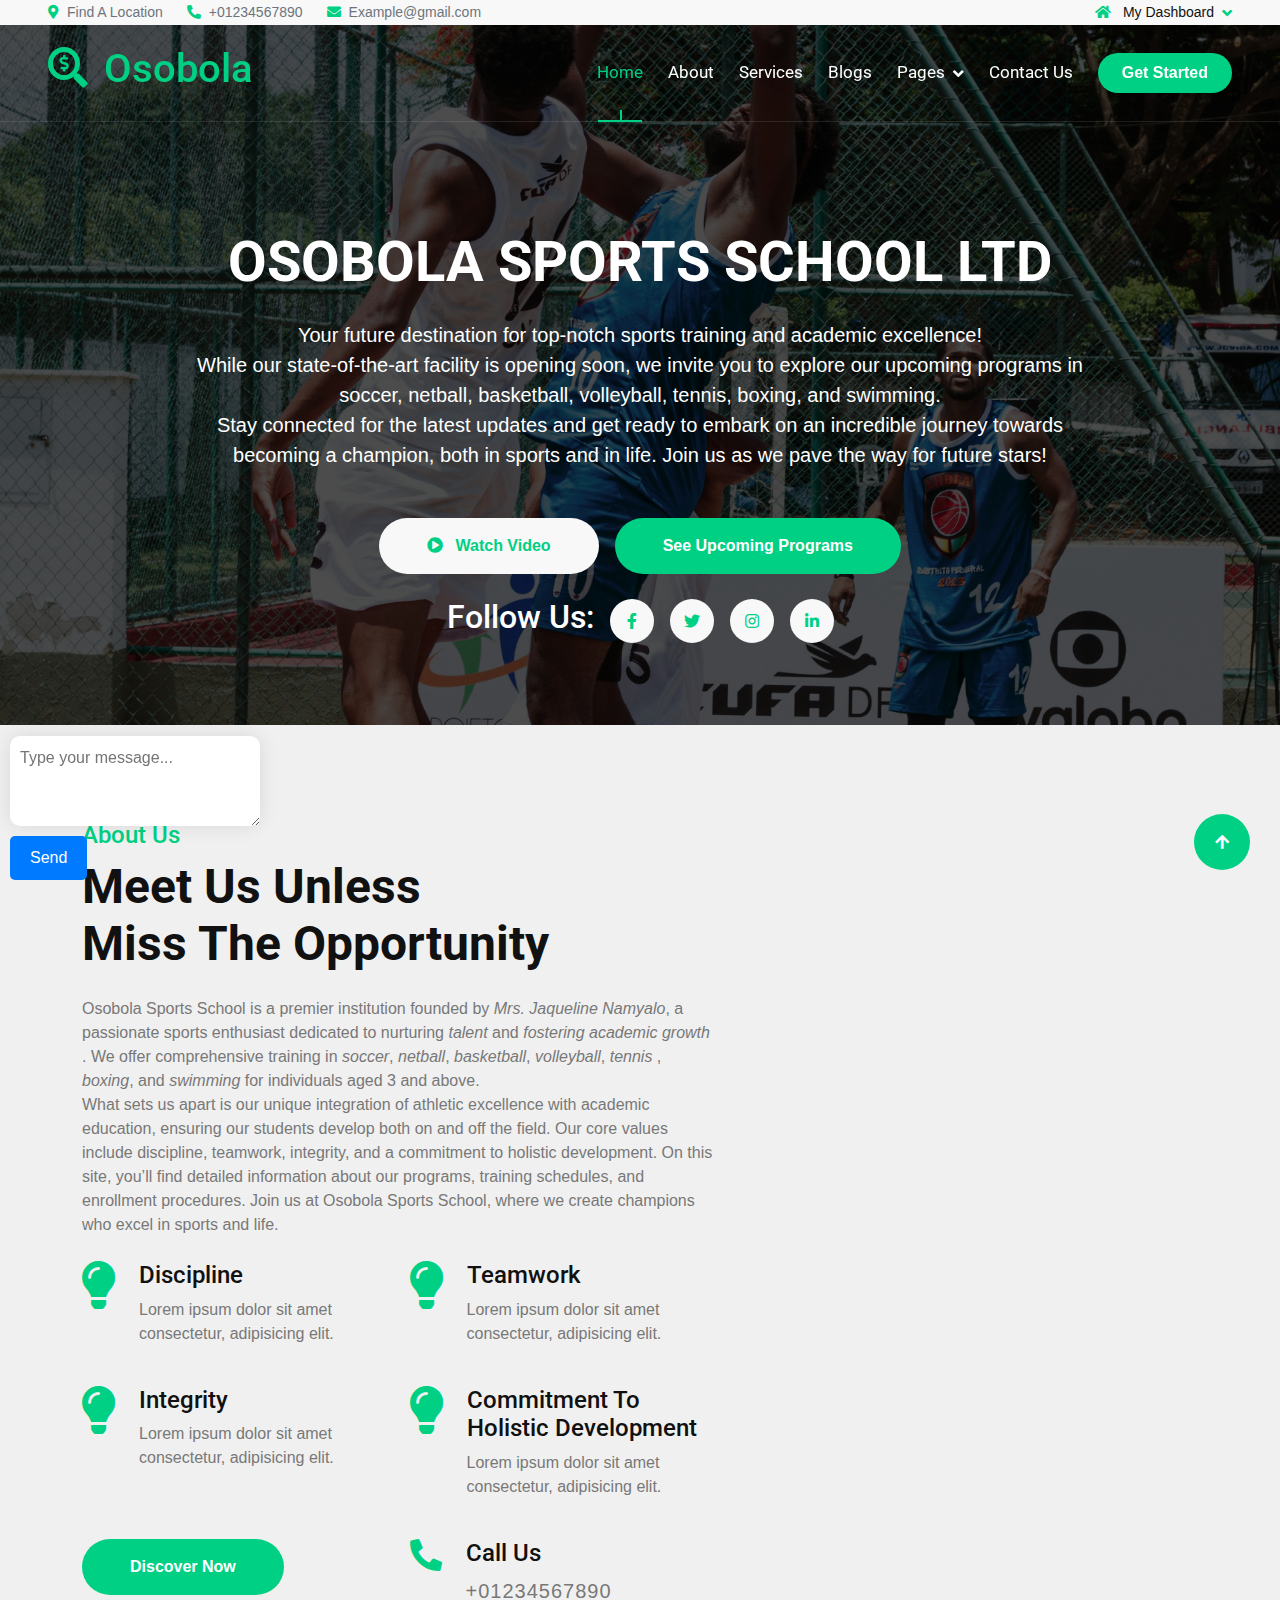
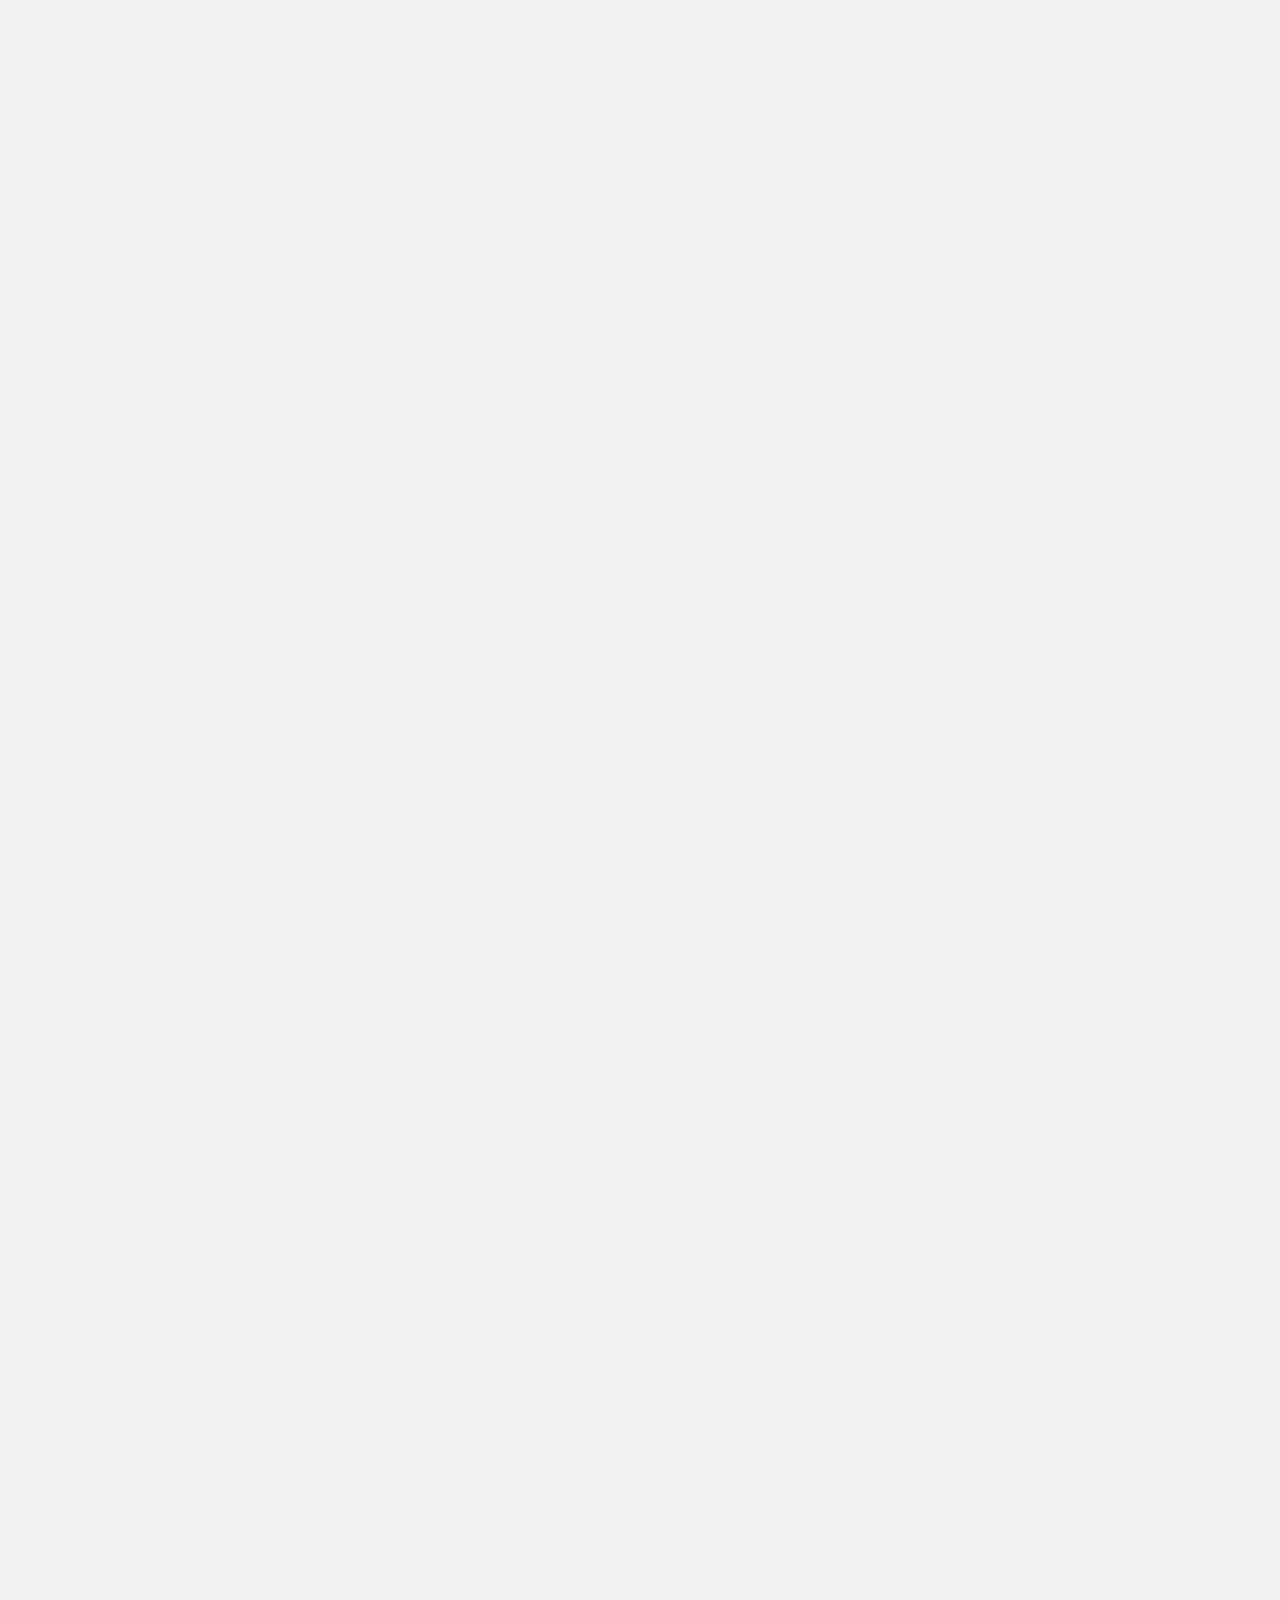
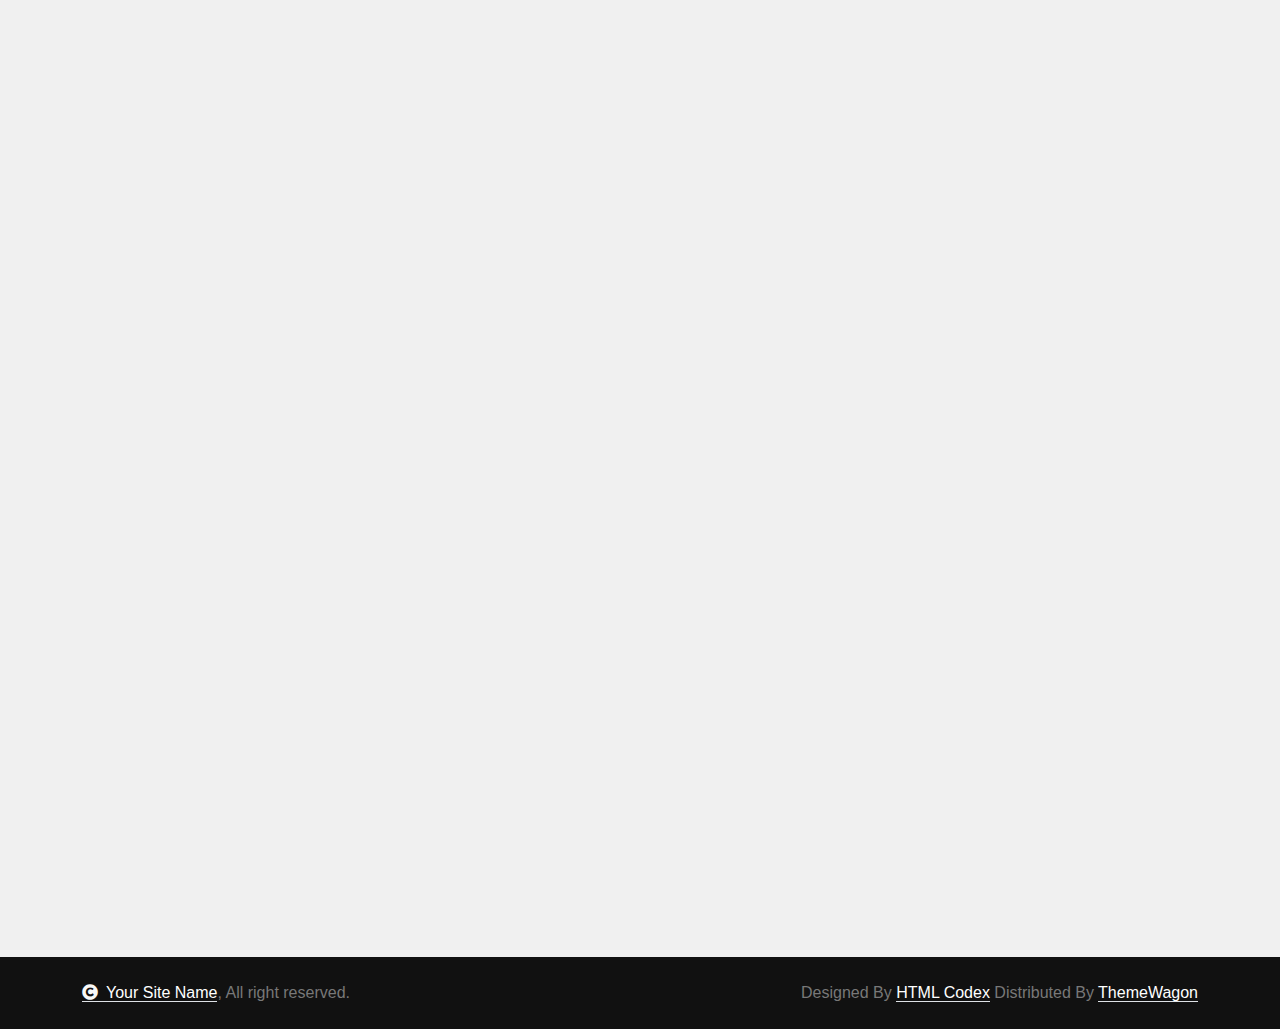
==== commit a8ca15f9: "Update Index.html" ====
--- a/Index.html
+++ b/Index.html
@@ -1034,7 +1034,7 @@
         const conversation = document.querySelector('.conversation');
         const whatsappNumber = "256760447637"; // Replace with the actual number.
 
-        sendButton.addEventListener('click', () => {
+        sendButton.addEventListener('click', () => t {
             const message = messageBox.value.trim();
             if (message === "") {
                 alert("Please type a message!");
--- a/css/style.css
+++ b/css/style.css
@@ -29,13 +29,13 @@
 
 textarea {
     width: 250px;
-    height: 100px;
+    height: 90px;
     padding: 10px;
     border: none;
     outline: none;
     border-radius: 10px;
     font-size: 16px;
-    box-shadow: 0 0 10px rgba(0, 0, 0, 0.1);
+    box-shadow: 0 0 20px rgba(0, 0, 0, 0.1);
     background: white;
     position: relative;
     animation: radiate 3s infinite;
@@ -83,7 +83,7 @@
 
 .conversation {
     margin: 20px;
-    width: 90%;
+    width: 100%;
 }
 
 .message {
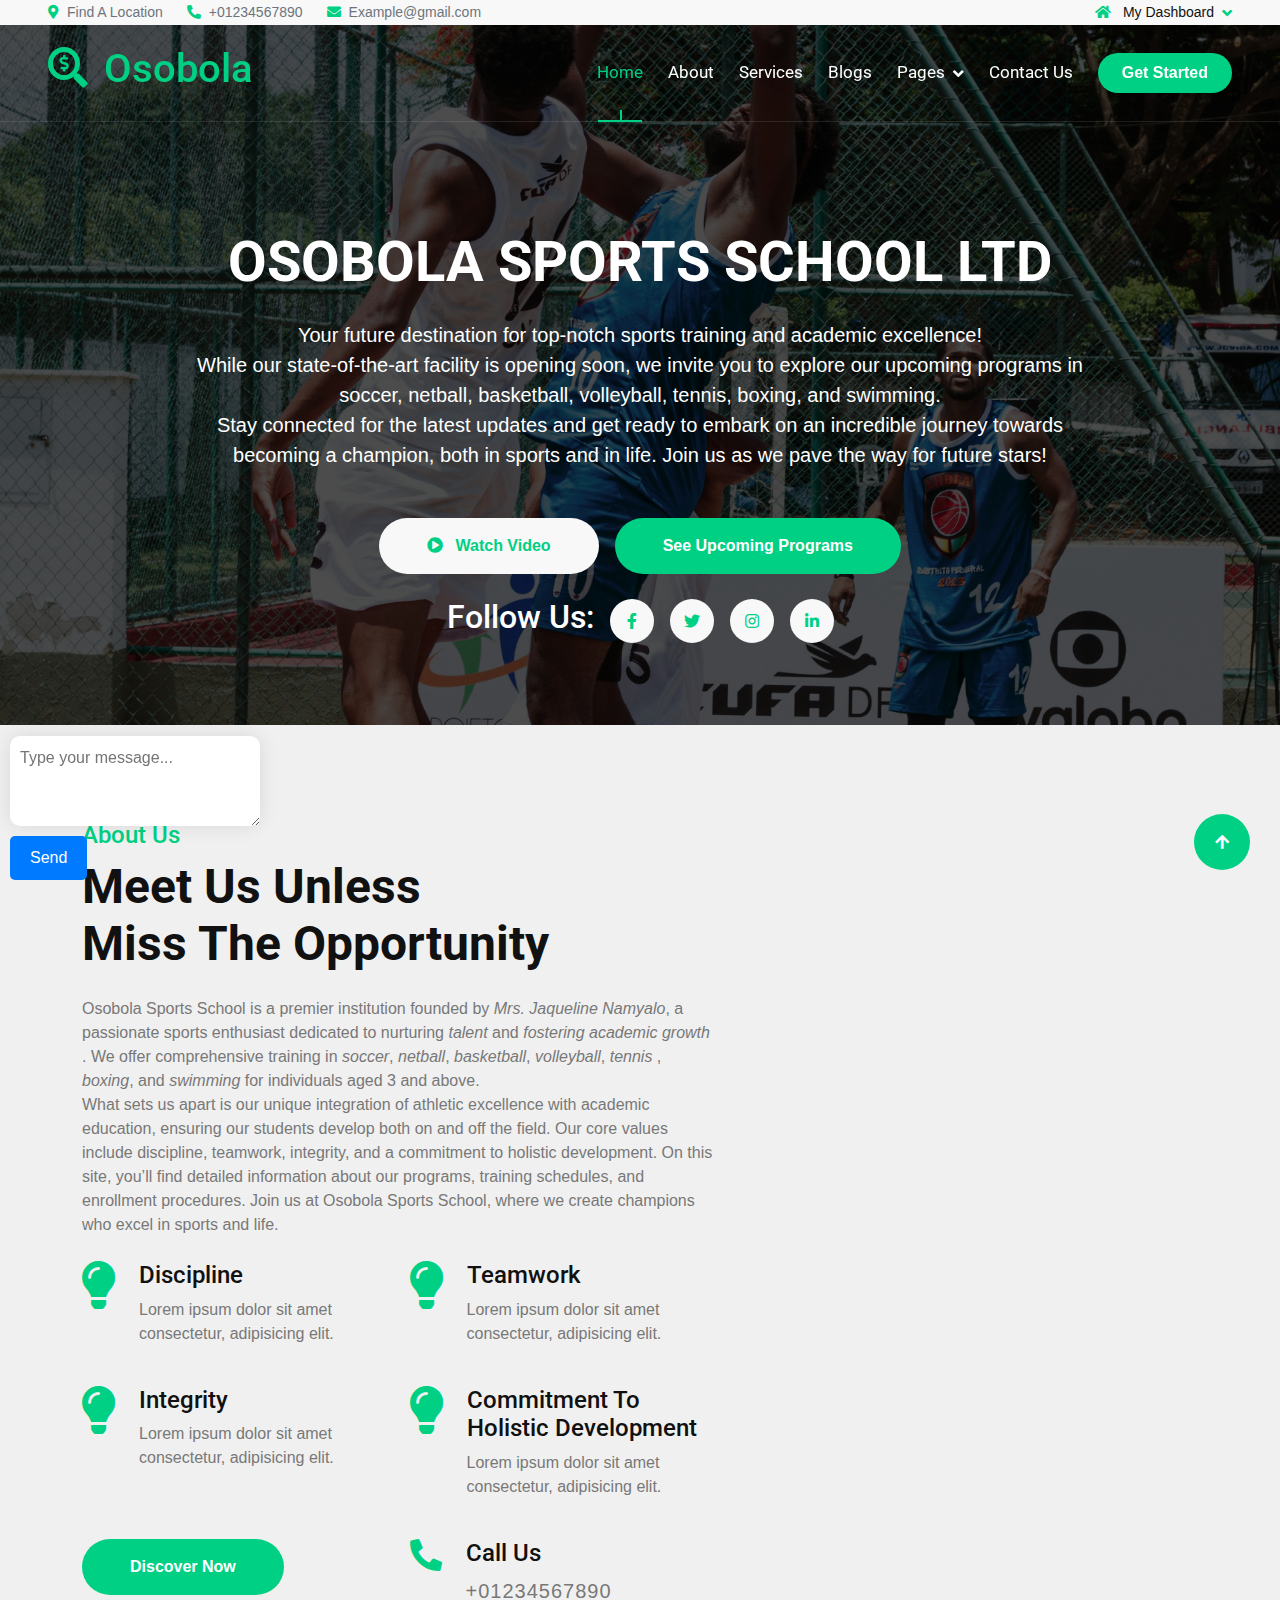
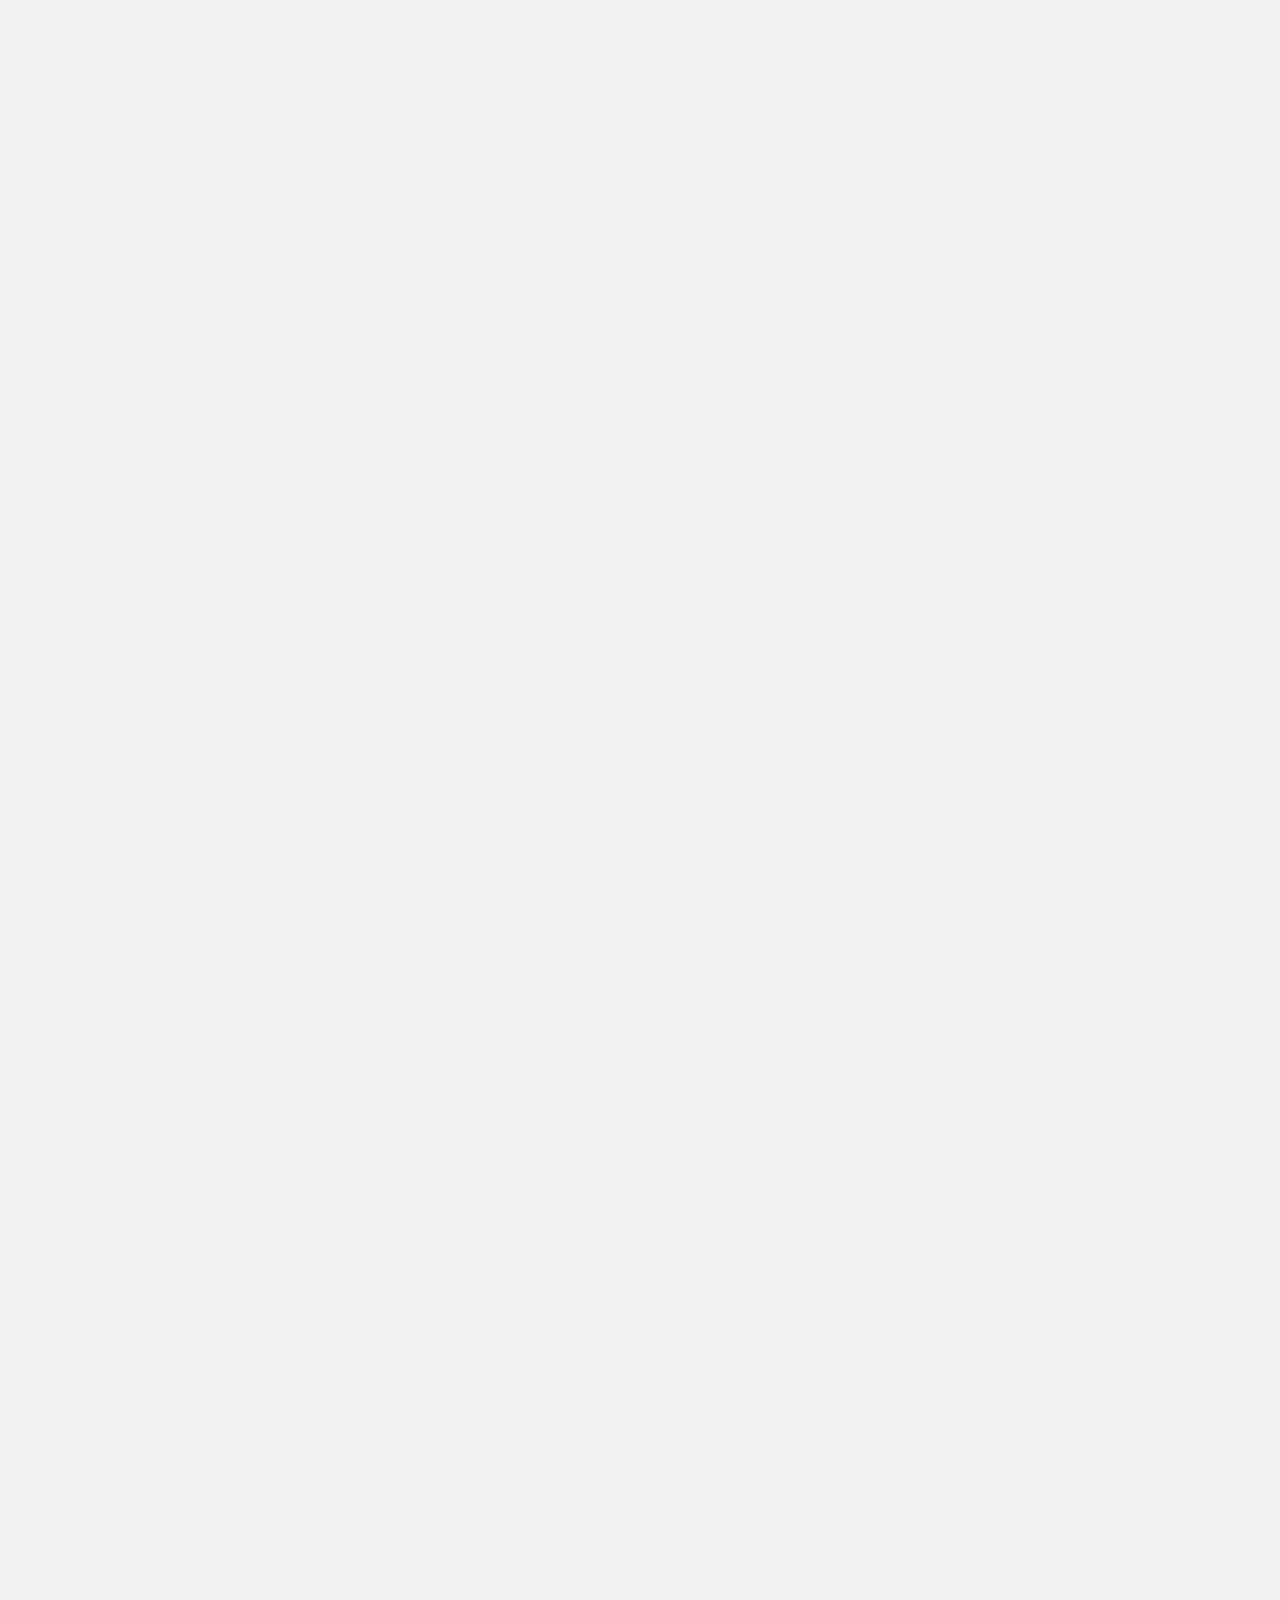
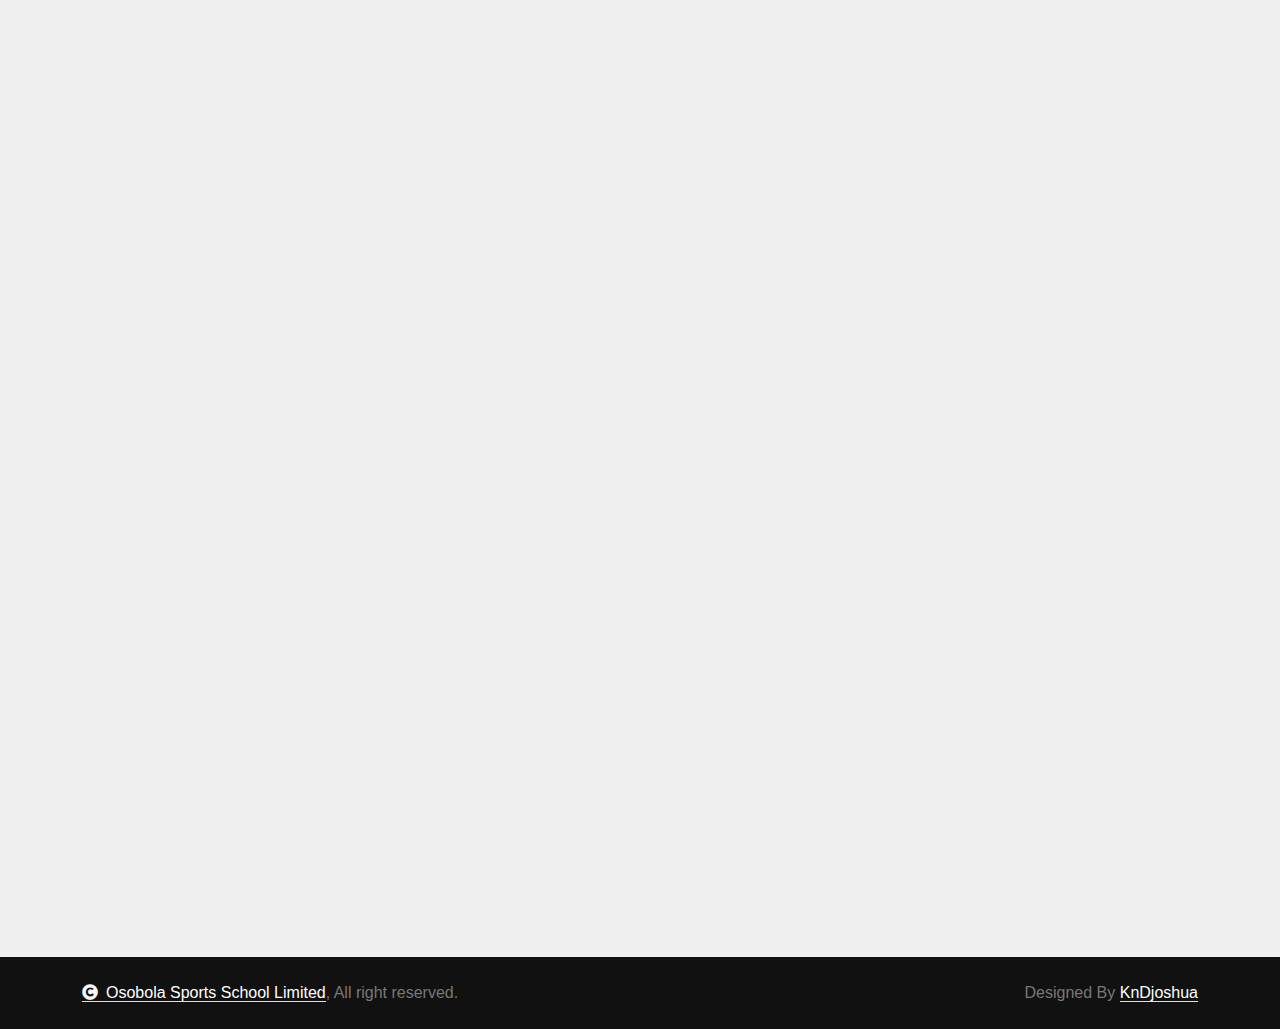
==== commit 06c6612c: "Update Index.html" ====
--- a/Index.html
+++ b/Index.html
@@ -328,9 +328,45 @@
             <div class="row g-4">
                 <div class="col-md-3 col-lg-3 wow fadeInUp" data-wow-delay="0.2s">
                     <div class="service-item">
-                        <div class="service-img">
-                            <img src="img/service-1.jpg" class="img-fluid rounded-top w-100" alt="Image">
-                        </div>
+                        <!-- Carousel Wrapper -->
+                        <div id="serviceCarousel" class="carousel slide" data-bs-ride="carousel">
+                            <!-- Indicators/Dots -->
+                            <ol class="carousel-indicators">
+                                <li data-bs-target="#serviceCarousel" data-bs-slide-to="0" class="active"></li>
+                                <li data-bs-target="#serviceCarousel" data-bs-slide-to="1"></li>
+                                <li data-bs-target="#serviceCarousel" data-bs-slide-to="2"></li>
+                            </ol>
+
+                            <!-- Carousel Inner (Slides) -->
+                            <div class="carousel-inner">
+                                <div class="carousel-item active">
+                                    <div class="service-img">
+                                        <img src="img/service-1.jpg" class="img-fluid rounded-top w-100" alt="Image 1">
+                                    </div>
+                                </div>
+                                <div class="carousel-item">
+                                    <div class="service-img">
+                                        <img src="img/service-2.jpg" class="img-fluid rounded-top w-100" alt="Image 2">
+                                    </div>
+                                </div>
+                                <div class="carousel-item">
+                                    <div class="service-img">
+                                        <img src="img/service-3.jpg" class="img-fluid rounded-top w-100" alt="Image 3">
+                                    </div>
+                                </div>
+                            </div>
+
+                            <!-- Controls -->
+                            <a class="carousel-control-prev" href="#serviceCarousel" role="button" data-bs-slide="prev">
+                                <span class="carousel-control-prev-icon" aria-hidden="true"></span>
+                                <span class="visually-hidden">Previous</span>
+                            </a>
+                            <a class="carousel-control-next" href="#serviceCarousel" role="button" data-bs-slide="next">
+                                <span class="carousel-control-next-icon" aria-hidden="true"></span>
+                                <span class="visually-hidden">Next</span>
+                            </a>
+                        </div>
+
                         <div class="rounded-bottom p-4">
                             <a href="#" class="h4 d-inline-block mb-4"> Football</a>
                             <p class="mb-4">We pride ourselves on providing exceptional
@@ -345,9 +381,45 @@
                 </div>
                 <div class="col-md-3 col-lg-3 wow fadeInUp" data-wow-delay="0.4s">
                     <div class="service-item">
-                        <div class="service-img">
-                            <img src="img/service-2.jpg" class="img-fluid rounded-top w-100" alt="Image">
-                        </div>
+                        <!-- Carousel Wrapper -->
+                        <div id="serviceCarousel" class="carousel slide" data-bs-ride="carousel">
+                            <!-- Indicators/Dots -->
+                            <ol class="carousel-indicators">
+                                <li data-bs-target="#serviceCarousel" data-bs-slide-to="0" class="active"></li>
+                                <li data-bs-target="#serviceCarousel" data-bs-slide-to="1"></li>
+                                <li data-bs-target="#serviceCarousel" data-bs-slide-to="2"></li>
+                            </ol>
+
+                            <!-- Carousel Inner (Slides) -->
+                            <div class="carousel-inner">
+                                <div class="carousel-item active">
+                                    <div class="service-img">
+                                        <img src="img/service-1.jpg" class="img-fluid rounded-top w-100" alt="Image 1">
+                                    </div>
+                                </div>
+                                <div class="carousel-item">
+                                    <div class="service-img">
+                                        <img src="img/service-2.jpg" class="img-fluid rounded-top w-100" alt="Image 2">
+                                    </div>
+                                </div>
+                                <div class="carousel-item">
+                                    <div class="service-img">
+                                        <img src="img/service-3.jpg" class="img-fluid rounded-top w-100" alt="Image 3">
+                                    </div>
+                                </div>
+                            </div>
+
+                            <!-- Controls -->
+                            <a class="carousel-control-prev" href="#serviceCarousel" role="button" data-bs-slide="prev">
+                                <span class="carousel-control-prev-icon" aria-hidden="true"></span>
+                                <span class="visually-hidden">Previous</span>
+                            </a>
+                            <a class="carousel-control-next" href="#serviceCarousel" role="button" data-bs-slide="next">
+                                <span class="carousel-control-next-icon" aria-hidden="true"></span>
+                                <span class="visually-hidden">Next</span>
+                            </a>
+                        </div>
+
                         <div class="rounded-bottom p-4">
                             <a href="#" class="h4 d-inline-block mb-4">Basketball</a>
                             <p class="mb-4">At Osobola Sports School, our basketball training program is designed to
@@ -361,9 +433,45 @@
                 </div>
                 <div class="col-md-3 col-lg-3 wow fadeInUp" data-wow-delay="0.6s">
                     <div class="service-item">
-                        <div class="service-img">
-                            <img src="img/service-3.jpg" class="img-fluid rounded-top w-100" alt="Image">
-                        </div>
+                        <!-- Carousel Wrapper -->
+                        <div id="serviceCarousel" class="carousel slide" data-bs-ride="carousel">
+                            <!-- Indicators/Dots -->
+                            <ol class="carousel-indicators">
+                                <li data-bs-target="#serviceCarousel" data-bs-slide-to="0" class="active"></li>
+                                <li data-bs-target="#serviceCarousel" data-bs-slide-to="1"></li>
+                                <li data-bs-target="#serviceCarousel" data-bs-slide-to="2"></li>
+                            </ol>
+
+                            <!-- Carousel Inner (Slides) -->
+                            <div class="carousel-inner">
+                                <div class="carousel-item active">
+                                    <div class="service-img">
+                                        <img src="img/service-1.jpg" class="img-fluid rounded-top w-100" alt="Image 1">
+                                    </div>
+                                </div>
+                                <div class="carousel-item">
+                                    <div class="service-img">
+                                        <img src="img/service-2.jpg" class="img-fluid rounded-top w-100" alt="Image 2">
+                                    </div>
+                                </div>
+                                <div class="carousel-item">
+                                    <div class="service-img">
+                                        <img src="img/service-3.jpg" class="img-fluid rounded-top w-100" alt="Image 3">
+                                    </div>
+                                </div>
+                            </div>
+
+                            <!-- Controls -->
+                            <a class="carousel-control-prev" href="#serviceCarousel" role="button" data-bs-slide="prev">
+                                <span class="carousel-control-prev-icon" aria-hidden="true"></span>
+                                <span class="visually-hidden">Previous</span>
+                            </a>
+                            <a class="carousel-control-next" href="#serviceCarousel" role="button" data-bs-slide="next">
+                                <span class="carousel-control-next-icon" aria-hidden="true"></span>
+                                <span class="visually-hidden">Next</span>
+                            </a>
+                        </div>
+
                         <div class="rounded-bottom p-4">
                             <a href="#" class="h4 d-inline-block mb-4">Volleyball</a>
                             <p class="mb-4">At Osobola Sports School, our volleyball program develops top-tier athletes
@@ -377,9 +485,45 @@
                 </div>
                 <div class="col-md-3 col-lg-3 wow fadeInUp" data-wow-delay="0.2s">
                     <div class="service-item">
-                        <div class="service-img">
-                            <img src="img/service-4.jpg" class="img-fluid rounded-top w-100" alt="Image">
-                        </div>
+                        <!-- Carousel Wrapper -->
+                        <div id="serviceCarousel" class="carousel slide" data-bs-ride="carousel">
+                            <!-- Indicators/Dots -->
+                            <ol class="carousel-indicators">
+                                <li data-bs-target="#serviceCarousel" data-bs-slide-to="0" class="active"></li>
+                                <li data-bs-target="#serviceCarousel" data-bs-slide-to="1"></li>
+                                <li data-bs-target="#serviceCarousel" data-bs-slide-to="2"></li>
+                            </ol>
+
+                            <!-- Carousel Inner (Slides) -->
+                            <div class="carousel-inner">
+                                <div class="carousel-item active">
+                                    <div class="service-img">
+                                        <img src="img/service-1.jpg" class="img-fluid rounded-top w-100" alt="Image 1">
+                                    </div>
+                                </div>
+                                <div class="carousel-item">
+                                    <div class="service-img">
+                                        <img src="img/service-2.jpg" class="img-fluid rounded-top w-100" alt="Image 2">
+                                    </div>
+                                </div>
+                                <div class="carousel-item">
+                                    <div class="service-img">
+                                        <img src="img/service-3.jpg" class="img-fluid rounded-top w-100" alt="Image 3">
+                                    </div>
+                                </div>
+                            </div>
+
+                            <!-- Controls -->
+                            <a class="carousel-control-prev" href="#serviceCarousel" role="button" data-bs-slide="prev">
+                                <span class="carousel-control-prev-icon" aria-hidden="true"></span>
+                                <span class="visually-hidden">Previous</span>
+                            </a>
+                            <a class="carousel-control-next" href="#serviceCarousel" role="button" data-bs-slide="next">
+                                <span class="carousel-control-next-icon" aria-hidden="true"></span>
+                                <span class="visually-hidden">Next</span>
+                            </a>
+                        </div>
+
                         <div class="rounded-bottom p-4">
                             <a href="#" class="h4 d-inline-block mb-4">Tennis</a>
                             <p class="mb-4">Osobola Sports School offers exceptional tennis training, led by expert
@@ -1036,23 +1180,23 @@
 
         sendButton.addEventListener('click', () => t {
             const message = messageBox.value.trim();
-            if (message === "") {
-                alert("Please type a message!");
-                return;
-            }
-
-            // Add message to the conversation display
-            const messageBubble = document.createElement('div');
-            messageBubble.classList.add('message');
-            messageBubble.textContent = message;
-            conversation.appendChild(messageBubble);
-
-            // Clear the message box
-            messageBox.value = "";
-
-            // Send message to WhatsApp
-            const whatsappURL = `https://wa.me/${whatsappNumber}?text=${encodeURIComponent(message)}`;
-            window.open(whatsappURL, '_blank');
+            if(message === "") {
+            alert("Please type a message!");
+            return;
+        }
+
+        // Add message to the conversation display
+        const messageBubble = document.createElement('div');
+        messageBubble.classList.add('message');
+        messageBubble.textContent = message;
+        conversation.appendChild(messageBubble);
+
+        // Clear the message box
+        messageBox.value = "";
+
+        // Send message to WhatsApp
+        const whatsappURL = `https://wa.me/${whatsappNumber}?text=${encodeURIComponent(message)}`;
+        window.open(whatsappURL, '_blank');
         });
     </script>
 
@@ -1156,15 +1300,16 @@
             <div class="row g-4 align-items-center">
                 <div class="col-md-6 text-center text-md-start mb-md-0">
                     <span class="text-body"><a href="#" class="border-bottom text-white"><i
-                                class="fas fa-copyright text-light me-2"></i>Your Site Name</a>, All right
+                                class="fas fa-copyright text-light me-2"></i>Osobola Sports School Limited</a>, All
+                        right
                         reserved.</span>
                 </div>
                 <div class="col-md-6 text-center text-md-end text-body">
                     <!--/*** This template is free as long as you keep the below author’s credit link/attribution link/backlink. ***/-->
                     <!--/*** If you'd like to use the template without the below author’s credit link/attribution link/backlink, ***/-->
                     <!--/*** you can purchase the Credit Removal License from "https://htmlcodex.com/credit-removal". ***/-->
-                    Designed By <a class="border-bottom text-white" href="https://htmlcodex.com">HTML Codex</a>
-                    Distributed By <a class="border-bottom text-white" href="https://themewagon.com">ThemeWagon</a>
+                    Designed By <a class="border-bottom text-white" href="https://htmlcodex.com">KnDjoshua</a>
+
                 </div>
             </div>
         </div>
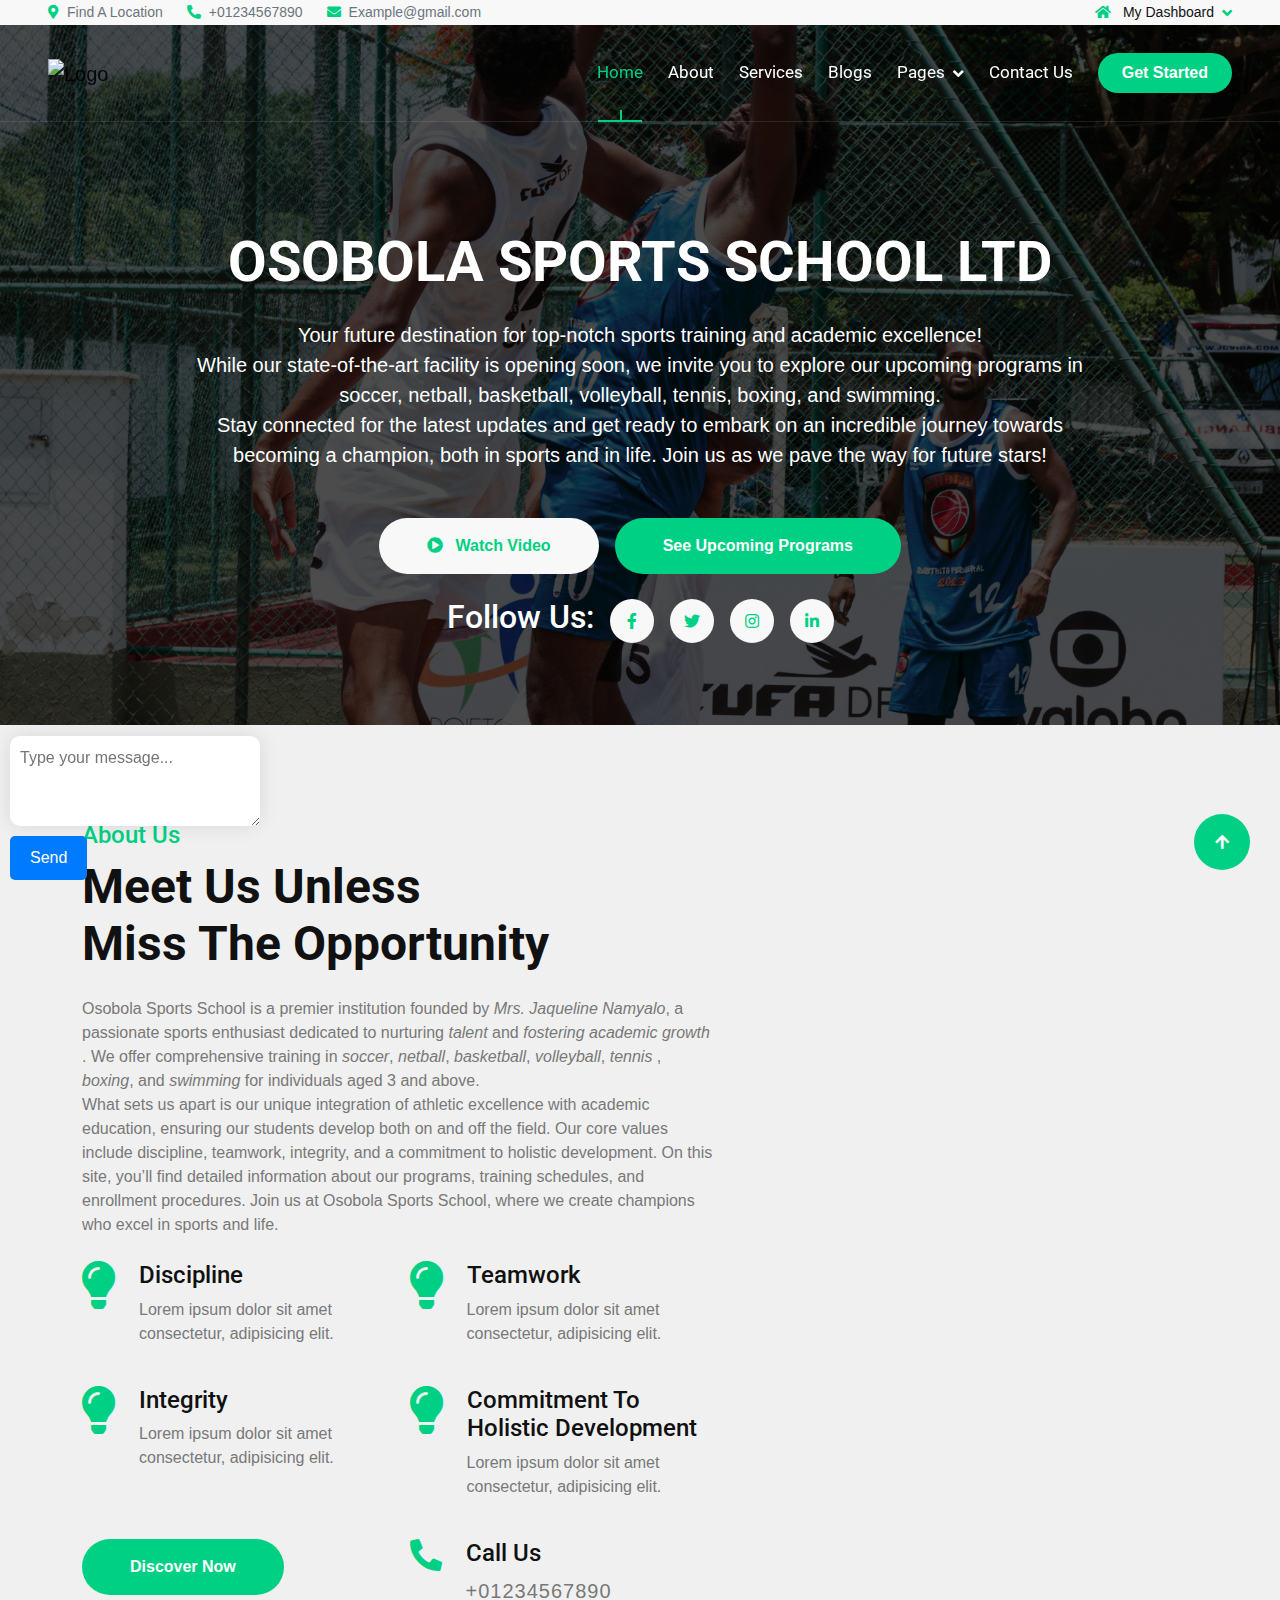
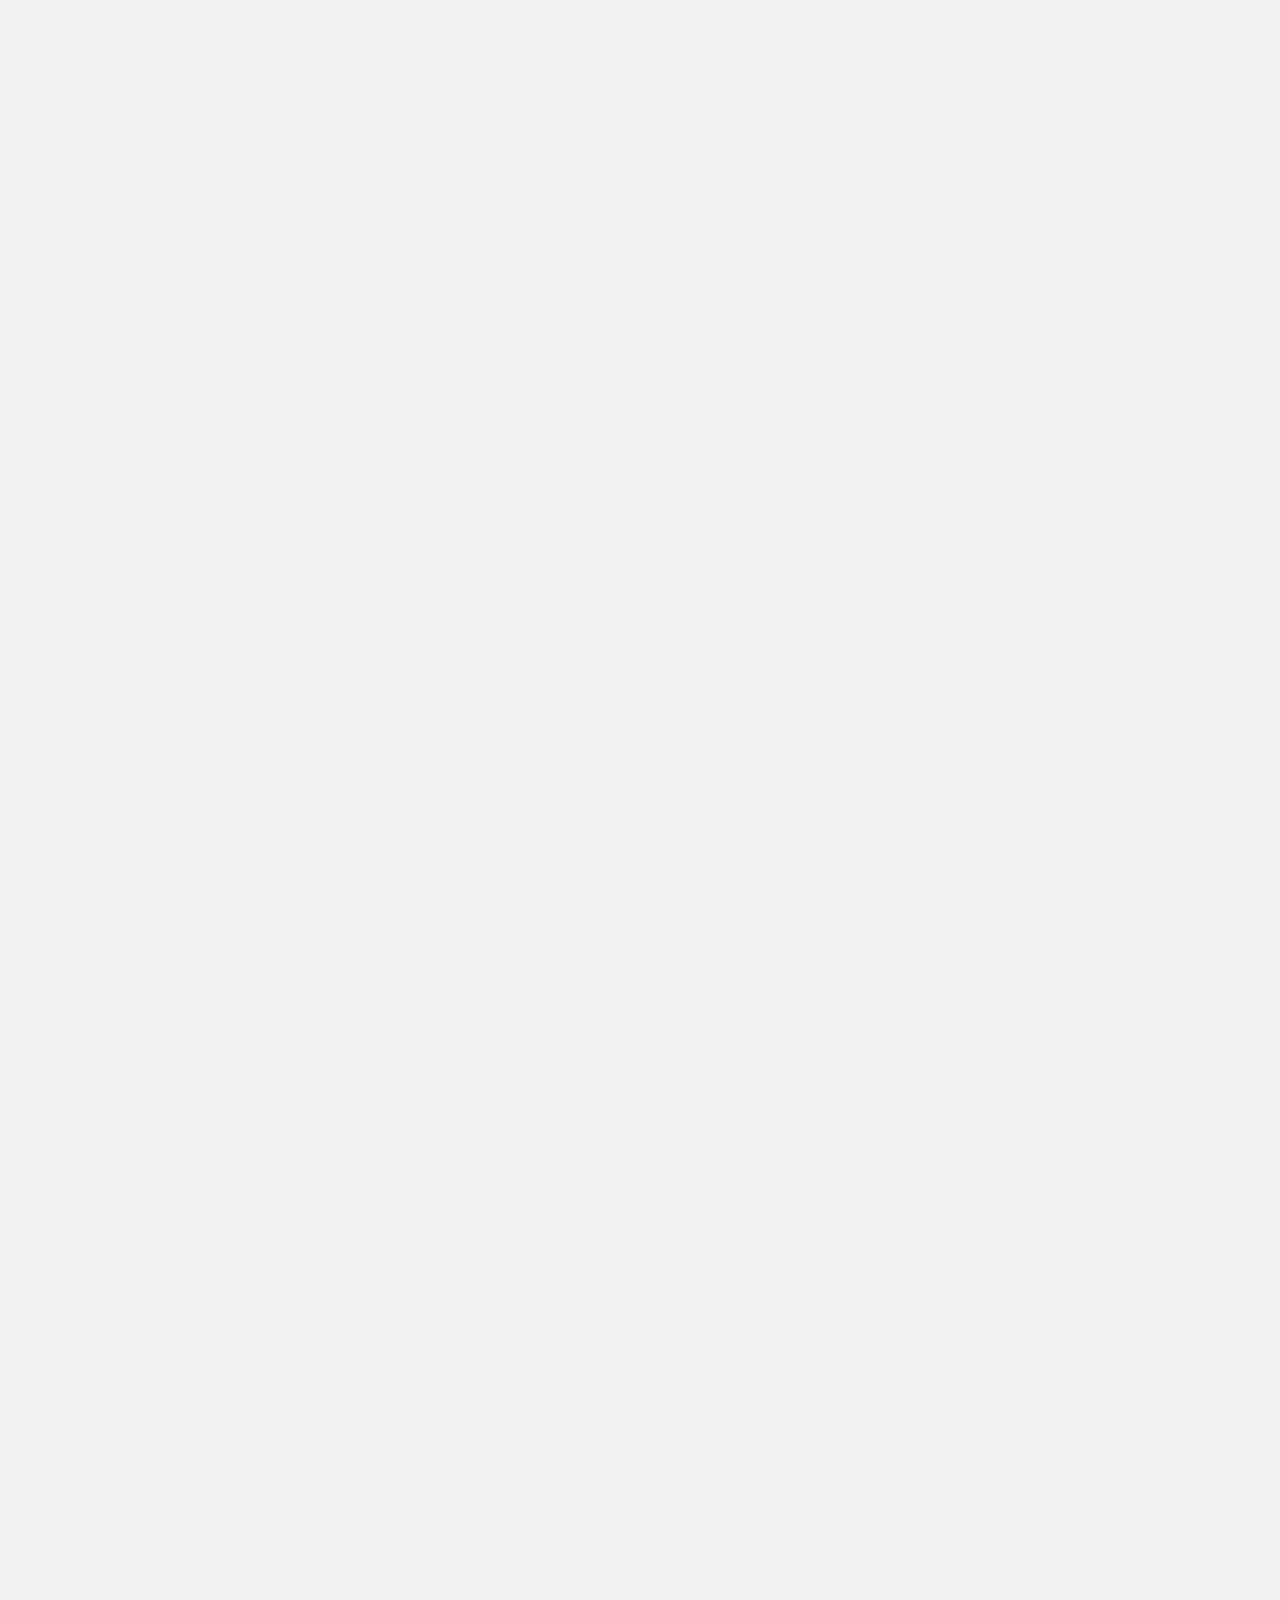
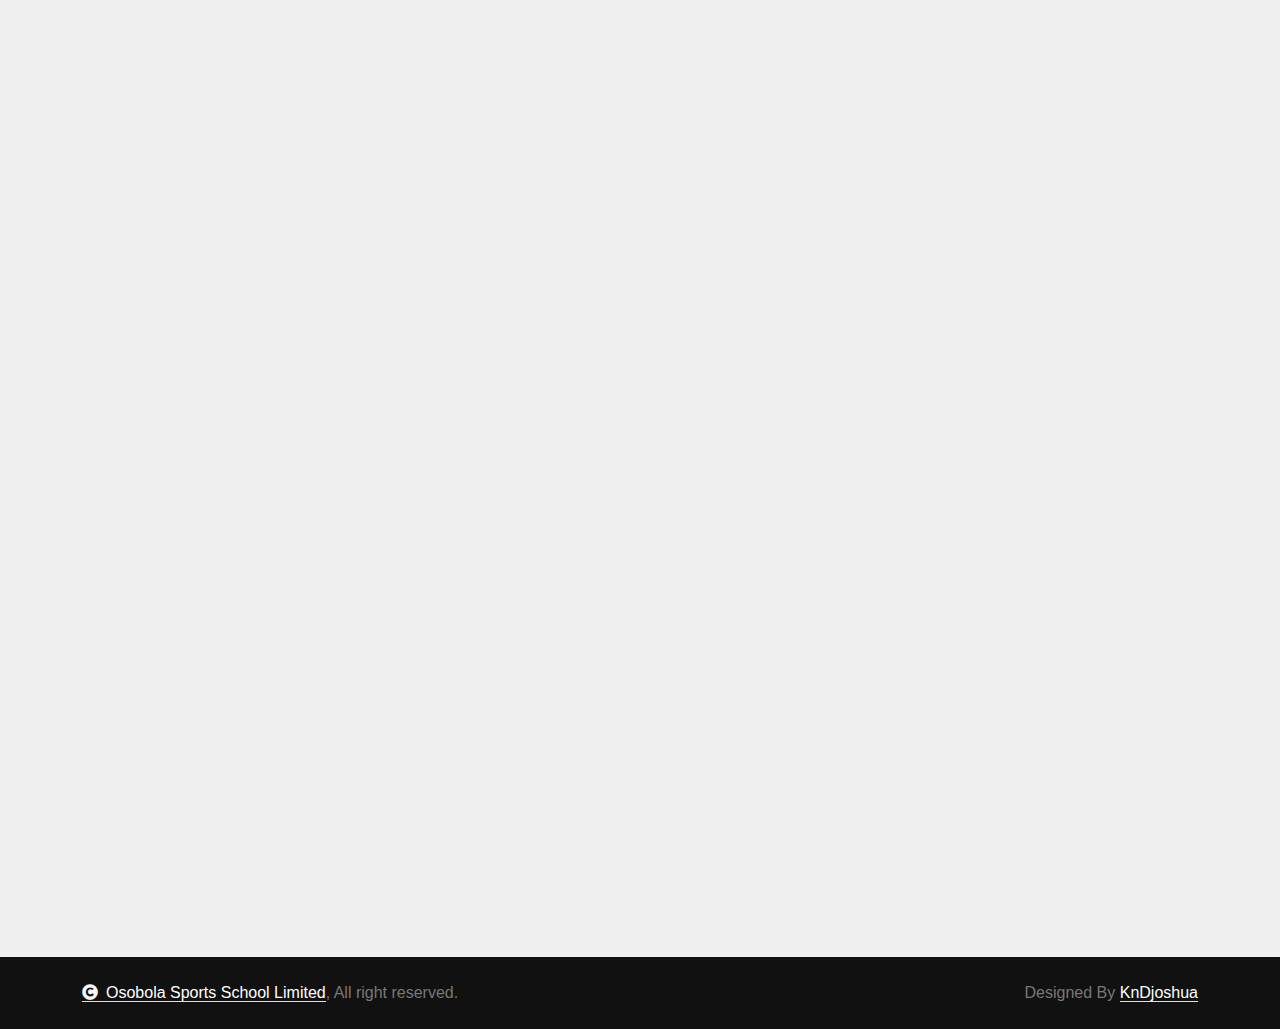
==== commit 6b0181cf: "Update Index.html" ====
--- a/Index.html
+++ b/Index.html
@@ -81,8 +81,8 @@
     <div class="container-fluid position-relative p-0">
         <nav class="navbar navbar-expand-lg navbar-light px-4 px-lg-5 py-3 py-lg-0">
             <a href="" class="navbar-brand p-0">
-                <h1 class="text-primary"><i class="fas fa-search-dollar me-3"></i>Osobola</h1>
-                <!-- <img src="img/logo.png" alt="Logo"> -->
+                <!-- <h1 class="text-primary"><i class="fas fa-search-dollar me-3"></i>Osobola</h1> -->
+                <img src="img/logo.png" alt="Logo">
             </a>
             <button class="navbar-toggler" type="button" data-bs-toggle="collapse" data-bs-target="#navbarCollapse">
                 <span class="fa fa-bars"></span>
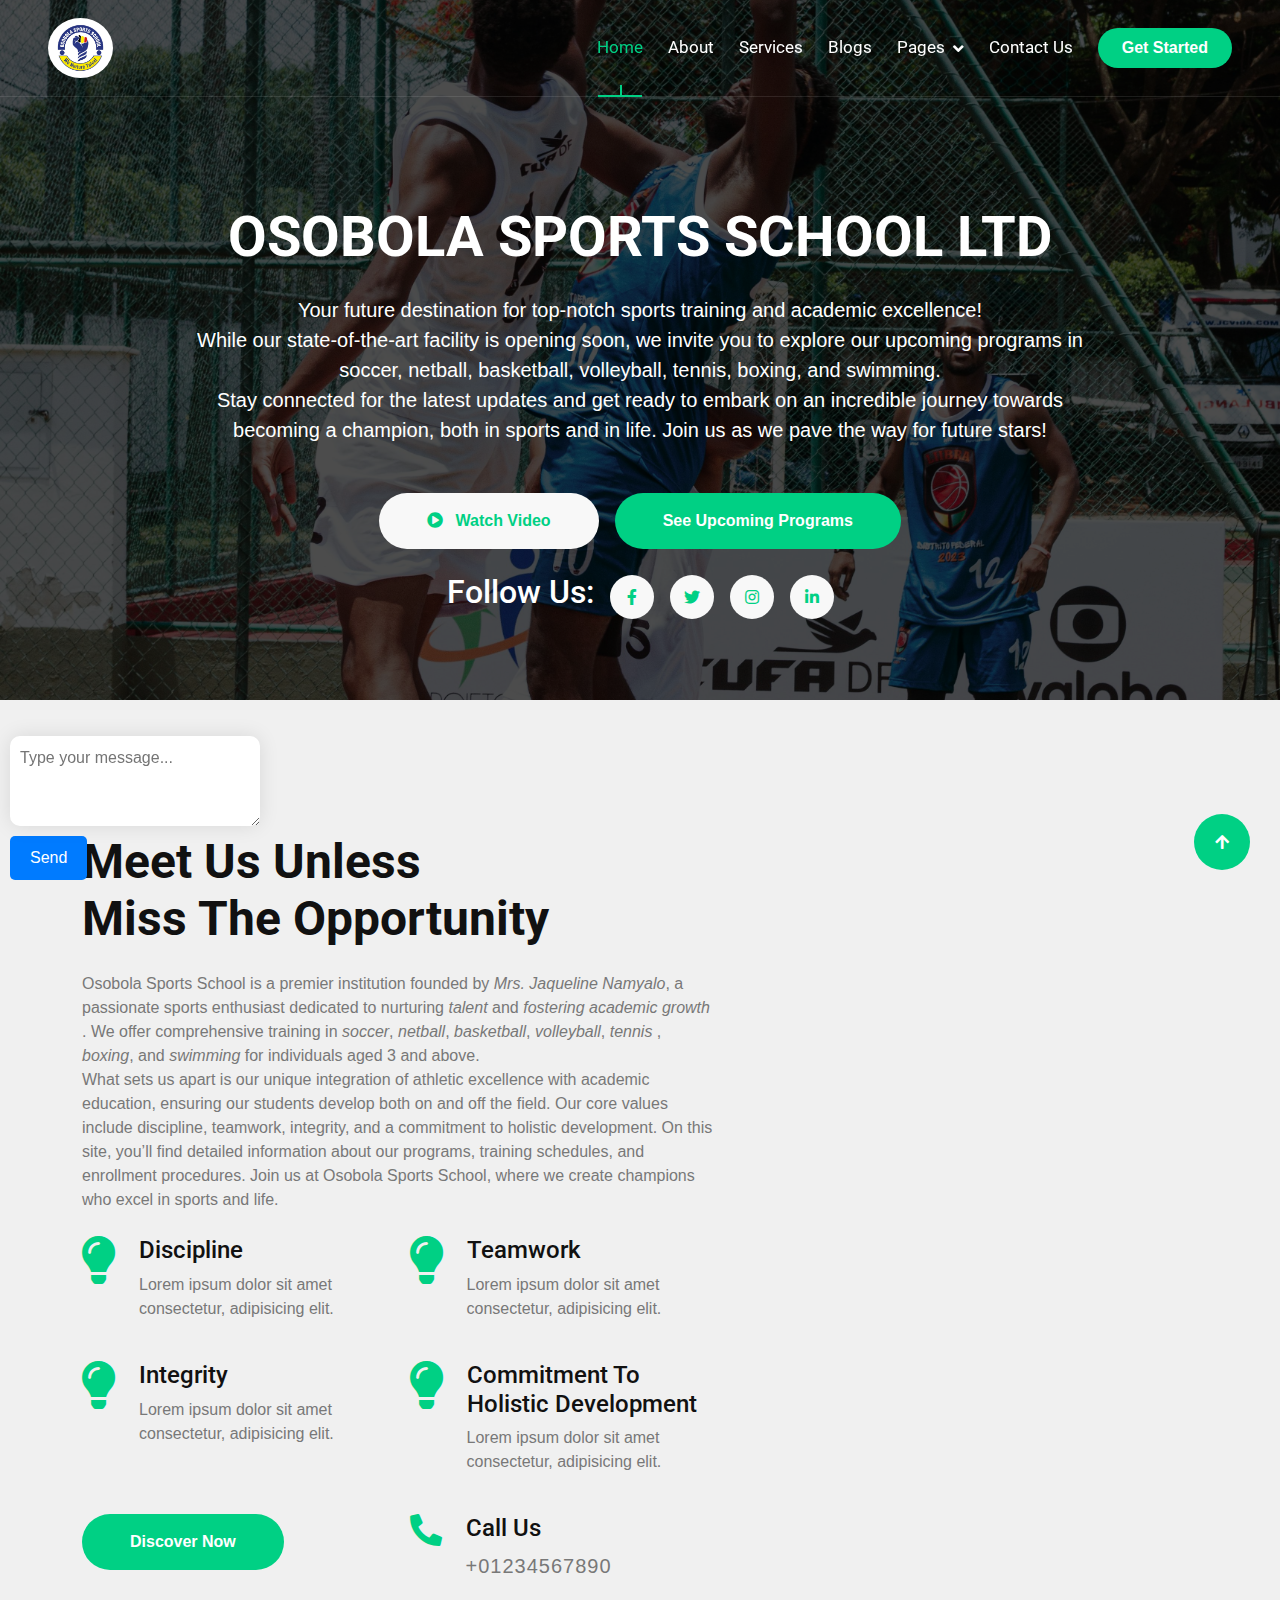
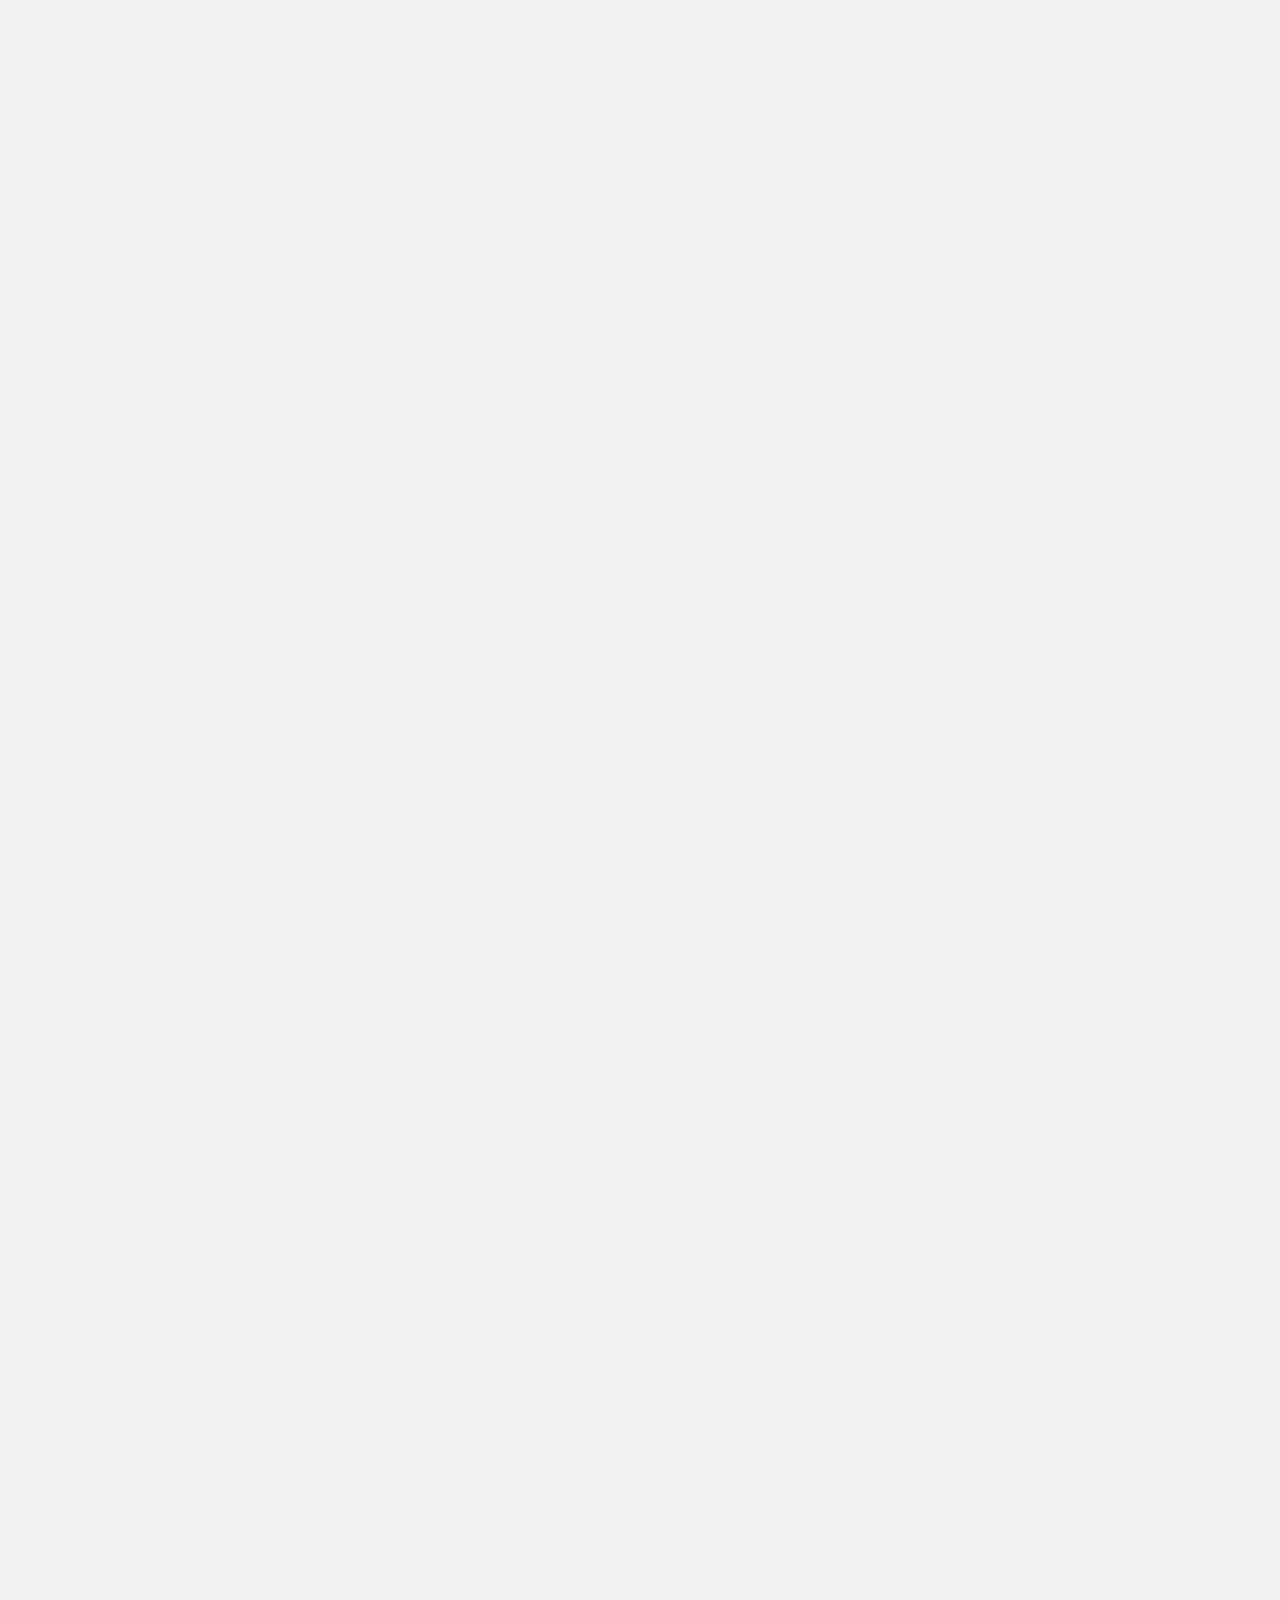
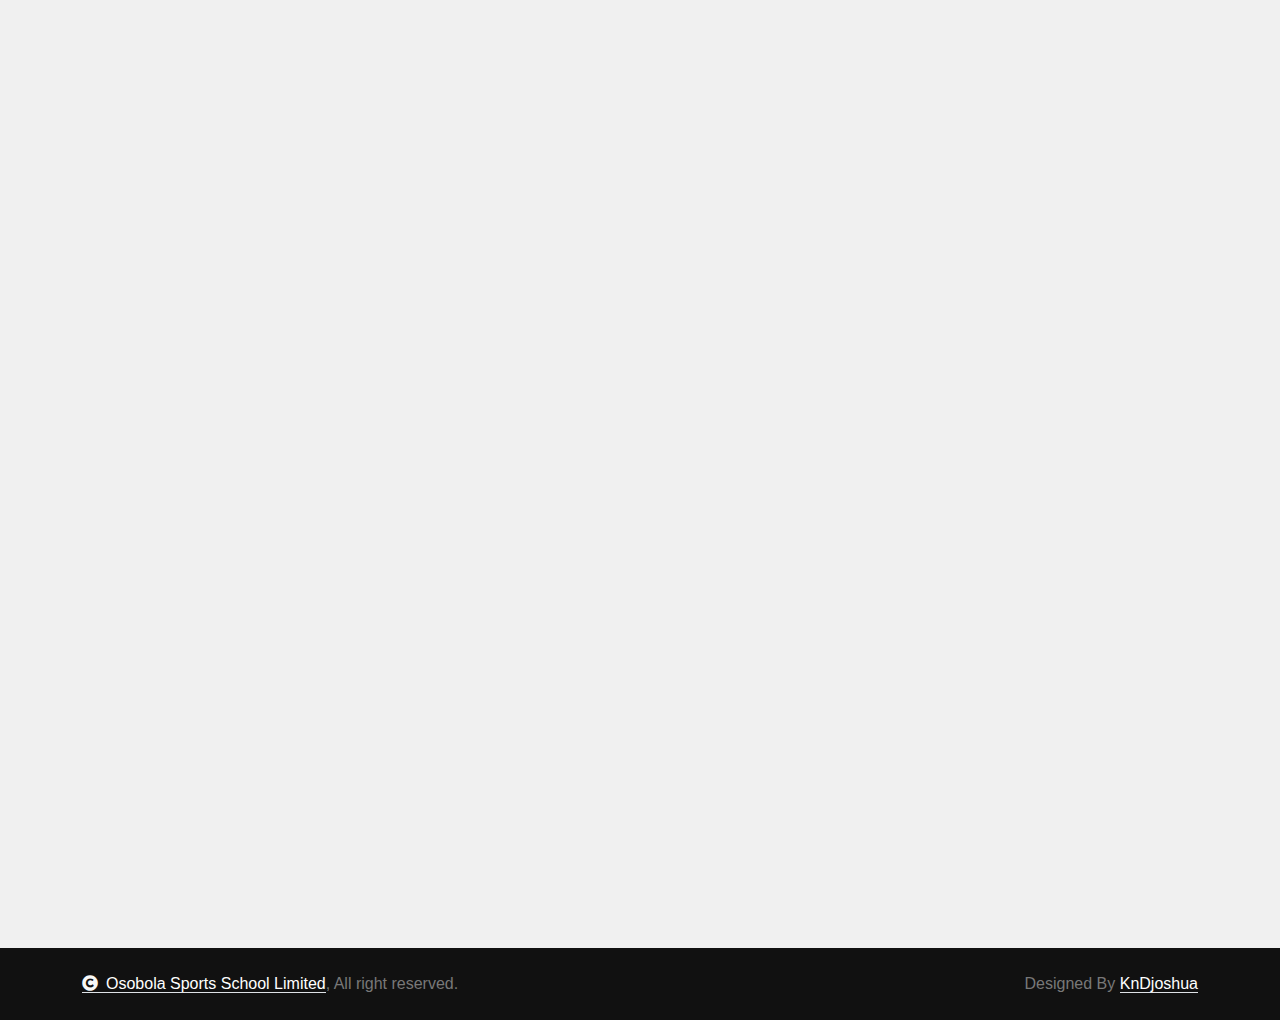
==== commit 427f0d84: "Update Index.html" ====
--- a/Index.html
+++ b/Index.html
@@ -47,22 +47,22 @@
     <div class="container-fluid topbar bg-light px-5 d-none d-lg-block">
         <div class="row gx-0 align-items-center">
             <div class="col-lg-8 text-center text-lg-start mb-2 mb-lg-0">
-                <div class="d-flex flex-wrap">
+                <!-- <div class="d-flex flex-wrap">
                     <a href="#" class="text-muted small me-4"><i
                             class="fas fa-map-marker-alt text-primary me-2"></i>Find A Location</a>
                     <a href="tel:+01234567890" class="text-muted small me-4"><i
                             class="fas fa-phone-alt text-primary me-2"></i>+01234567890</a>
                     <a href="mailto:example@gmail.com" class="text-muted small me-0"><i
                             class="fas fa-envelope text-primary me-2"></i>Example@gmail.com</a>
-                </div>
+                </div> -->
             </div>
             <div class="col-lg-4 text-center text-lg-end">
                 <!-- <div class="d-inline-flex align-items-center" style="height: 45px;"> -->
                 <!-- <a href="#"><small class="me-3 text-dark"><i class="fa fa-user text-primary me-2"></i></small></a> -->
                 <!-- <a href="#"><small class="me-3 text-dark"><i class="fa fa-sign-in-alt text-primary me-2"></i></small></a> -->
                 <div class="dropdown">
-                    <a href="#" class="dropdown-toggle text-dark" data-bs-toggle="dropdown"><small><i
-                                class="fa fa-home text-primary me-2"></i> My Dashboard</small></a>
+                    <!-- <a href="#" class="dropdown-toggle text-dark" data-bs-toggle="dropdown"><small><i
+                                class="fa fa-home text-primary me-2"></i> My Dashboard</small></a> -->
                     <!-- <div class="dropdown-menu rounded">
                                 <a href="#" class="dropdown-item"><i class="fas fa-user-alt me-2"></i> My Profile</a>
                                 <a href="#" class="dropdown-item"><i class="fas fa-comment-alt me-2"></i> Inbox</a>
@@ -82,7 +82,7 @@
         <nav class="navbar navbar-expand-lg navbar-light px-4 px-lg-5 py-3 py-lg-0">
             <a href="" class="navbar-brand p-0">
                 <!-- <h1 class="text-primary"><i class="fas fa-search-dollar me-3"></i>Osobola</h1> -->
-                <img src="img/logo.png" alt="Logo">
+                <img src="img/logo.jpg" style="border-radius: 60%;" alt="Logo">
             </a>
             <button class="navbar-toggler" type="button" data-bs-toggle="collapse" data-bs-target="#navbarCollapse">
                 <span class="fa fa-bars"></span>
@@ -357,14 +357,14 @@
                             </div>
 
                             <!-- Controls -->
-                            <a class="carousel-control-prev" href="#serviceCarousel" role="button" data-bs-slide="prev">
+                            <!-- <a class="carousel-control-prev" href="#serviceCarousel" role="button" data-bs-slide="prev">
                                 <span class="carousel-control-prev-icon" aria-hidden="true"></span>
                                 <span class="visually-hidden">Previous</span>
                             </a>
                             <a class="carousel-control-next" href="#serviceCarousel" role="button" data-bs-slide="next">
                                 <span class="carousel-control-next-icon" aria-hidden="true"></span>
                                 <span class="visually-hidden">Next</span>
-                            </a>
+                            </a> -->
                         </div>
 
                         <div class="rounded-bottom p-4">
@@ -394,30 +394,33 @@
                             <div class="carousel-inner">
                                 <div class="carousel-item active">
                                     <div class="service-img">
-                                        <img src="img/service-1.jpg" class="img-fluid rounded-top w-100" alt="Image 1">
+                                        <img src="img/sports/basketball (1).png" class="img-fluid rounded-top w-100"
+                                            alt="Image 1">
                                     </div>
                                 </div>
                                 <div class="carousel-item">
                                     <div class="service-img">
-                                        <img src="img/service-2.jpg" class="img-fluid rounded-top w-100" alt="Image 2">
+                                        <img src="img/sports/basketball (3).png" class="img-fluid rounded-top w-100"
+                                            alt="Image 2">
                                     </div>
                                 </div>
                                 <div class="carousel-item">
                                     <div class="service-img">
-                                        <img src="img/service-3.jpg" class="img-fluid rounded-top w-100" alt="Image 3">
+                                        <img src="img/sports/football (3).png" class="img-fluid rounded-top w-100"
+                                            alt="Image 3">
                                     </div>
                                 </div>
                             </div>
 
                             <!-- Controls -->
-                            <a class="carousel-control-prev" href="#serviceCarousel" role="button" data-bs-slide="prev">
+                            <!-- <a class="carousel-control-prev" href="#serviceCarousel" role="button" data-bs-slide="prev">
                                 <span class="carousel-control-prev-icon" aria-hidden="true"></span>
                                 <span class="visually-hidden">Previous</span>
                             </a>
                             <a class="carousel-control-next" href="#serviceCarousel" role="button" data-bs-slide="next">
                                 <span class="carousel-control-next-icon" aria-hidden="true"></span>
                                 <span class="visually-hidden">Next</span>
-                            </a>
+                            </a> -->
                         </div>
 
                         <div class="rounded-bottom p-4">
@@ -462,14 +465,14 @@
                             </div>
 
                             <!-- Controls -->
-                            <a class="carousel-control-prev" href="#serviceCarousel" role="button" data-bs-slide="prev">
+                            <!-- <a class="carousel-control-prev" href="#serviceCarousel" role="button" data-bs-slide="prev">
                                 <span class="carousel-control-prev-icon" aria-hidden="true"></span>
                                 <span class="visually-hidden">Previous</span>
                             </a>
                             <a class="carousel-control-next" href="#serviceCarousel" role="button" data-bs-slide="next">
                                 <span class="carousel-control-next-icon" aria-hidden="true"></span>
                                 <span class="visually-hidden">Next</span>
-                            </a>
+                            </a> -->
                         </div>
 
                         <div class="rounded-bottom p-4">
@@ -514,14 +517,14 @@
                             </div>
 
                             <!-- Controls -->
-                            <a class="carousel-control-prev" href="#serviceCarousel" role="button" data-bs-slide="prev">
+                            <!-- <a class="carousel-control-prev" href="#serviceCarousel" role="button" data-bs-slide="prev">
                                 <span class="carousel-control-prev-icon" aria-hidden="true"></span>
                                 <span class="visually-hidden">Previous</span>
                             </a>
                             <a class="carousel-control-next" href="#serviceCarousel" role="button" data-bs-slide="next">
                                 <span class="carousel-control-next-icon" aria-hidden="true"></span>
                                 <span class="visually-hidden">Next</span>
-                            </a>
+                            </a> -->
                         </div>
 
                         <div class="rounded-bottom p-4">
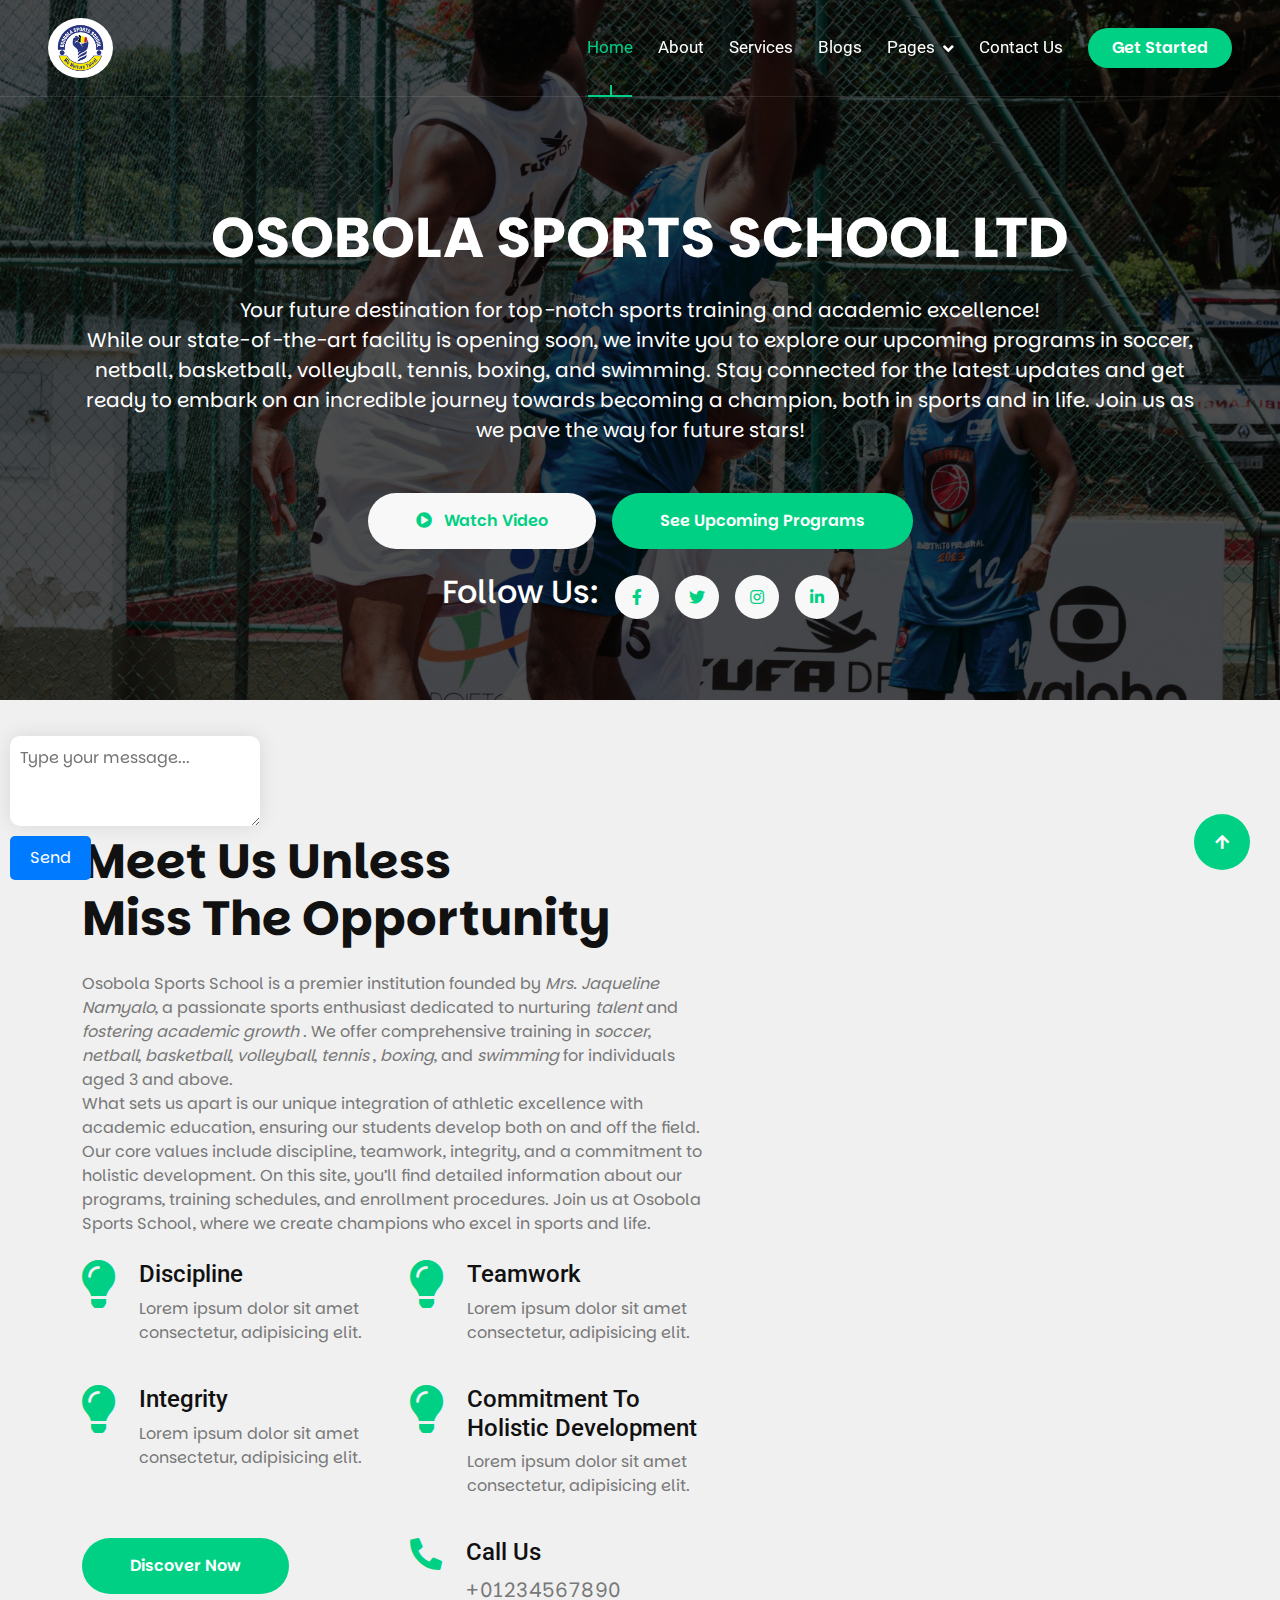
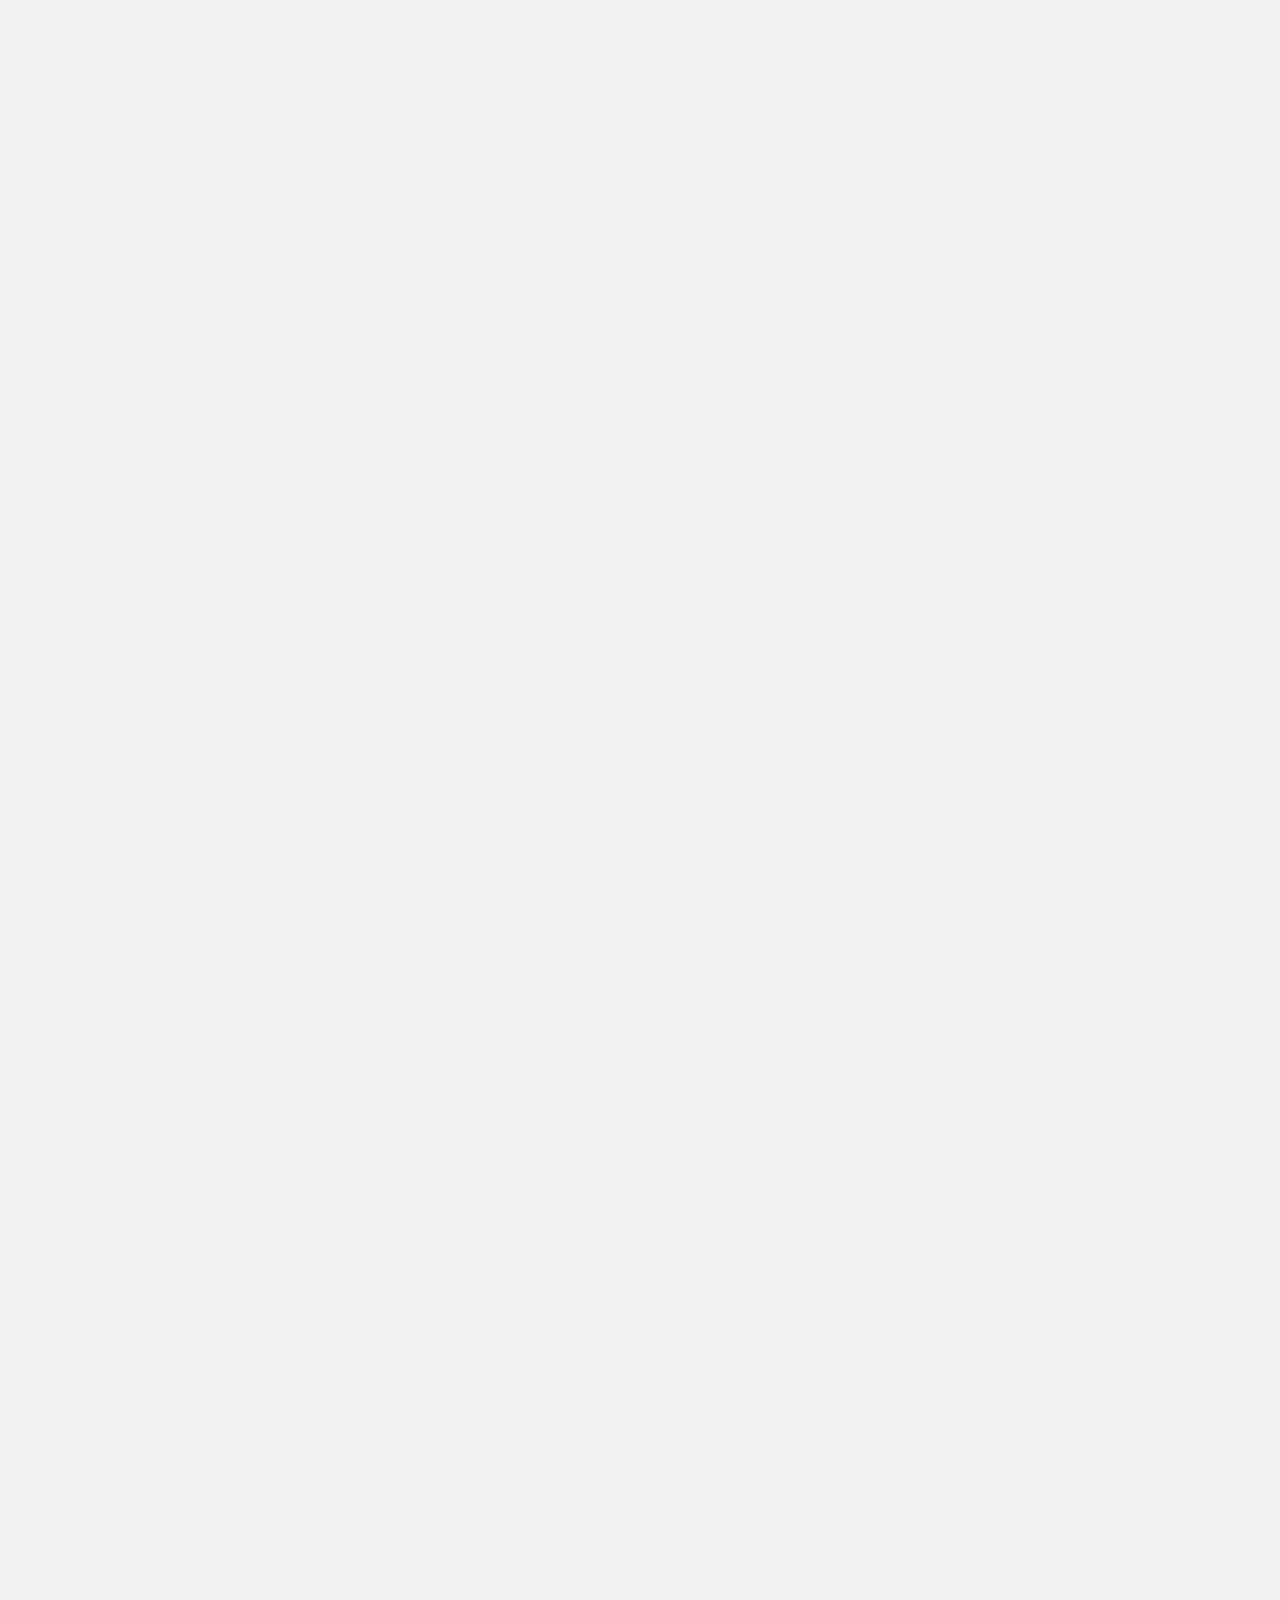
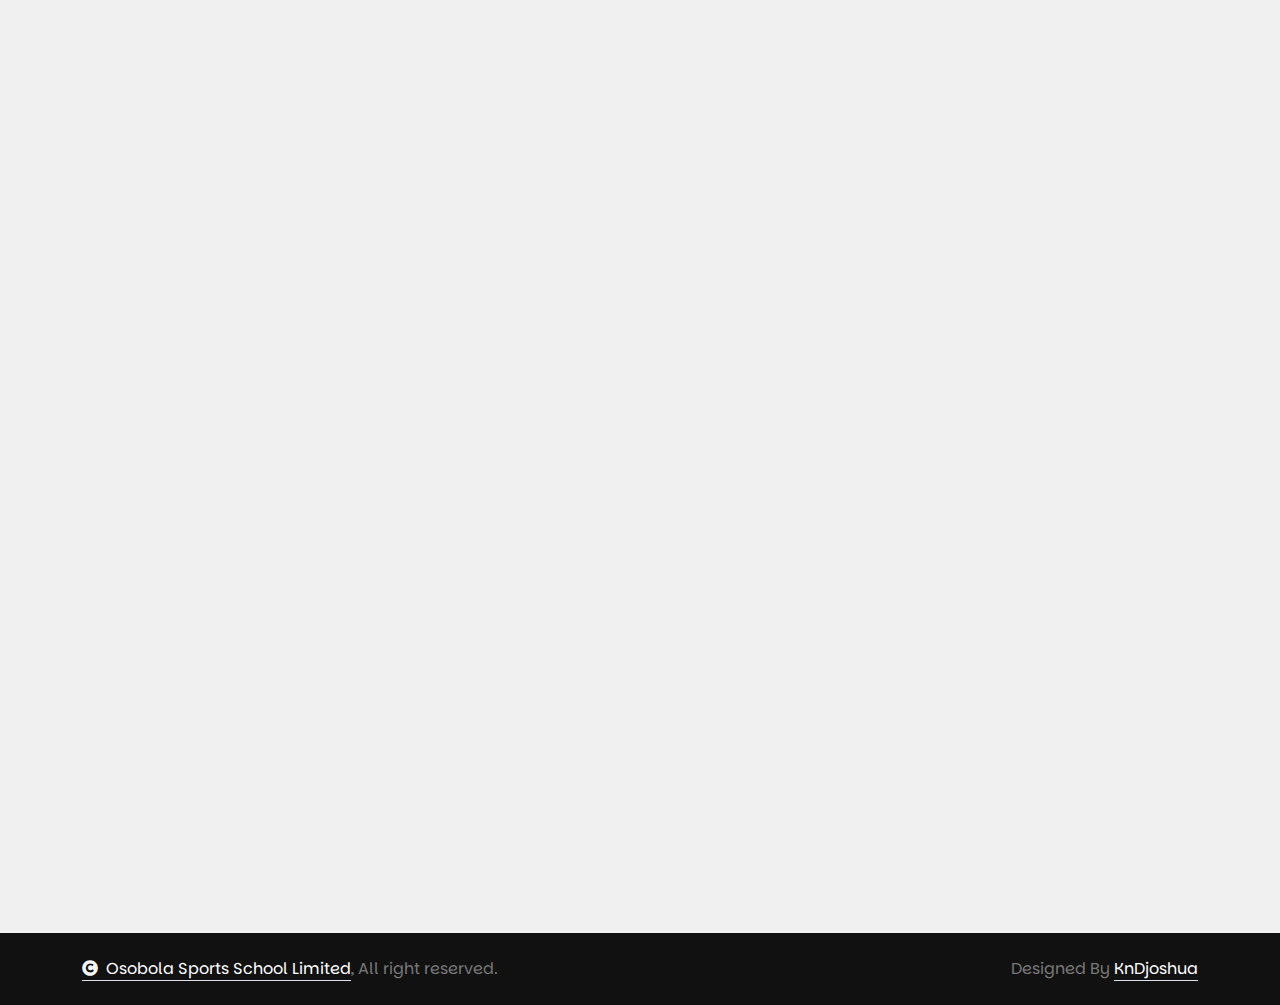
==== commit 71f0af2a: "Update Index.html" ====
--- a/Index.html
+++ b/Index.html
@@ -125,11 +125,11 @@
                                     <h1 class="display-4 text-uppercase text-white mb-4">Osobola Sports School LTD</h1>
                                     <p class="mb-5 fs-5">Your future destination for top-notch sports training and
                                         academic excellence! <br> While our state-of-the-art facility is opening soon,
-                                        we invite you to explore our upcoming programs in <br> soccer, netball,
+                                        we invite you to explore our upcoming programs in soccer, netball,
                                         basketball,
-                                        volleyball, tennis, boxing, and swimming. <br> Stay connected for the latest
+                                        volleyball, tennis, boxing, and swimming. Stay connected for the latest
                                         updates
-                                        and get ready to embark on an incredible journey towards <br> becoming a
+                                        and get ready to embark on an incredible journey towards becoming a
                                         champion,
                                         both in sports and in life. Join us as we pave the way for future stars!
                                     </p>
@@ -319,7 +319,7 @@
         <div id="upcomingPrograms" class="container pb-5">
             <div class="text-center mx-auto pb-5 wow fadeInUp" data-wow-delay="0.2s" style="max-width: 800px;">
                 <h4 class="text-primary"><br><br> <br> Our Up Coming Programs</h4>
-                <h1 class="display-5 mb-4">We Services provided best offer</h1>
+             
                 <p class="mb-0">Lorem ipsum dolor, sit amet consectetur adipisicing elit. Tenetur adipisci facilis
                     cupiditate recusandae aperiam temporibus corporis itaque quis facere, numquam, ad culpa deserunt
                     sint dolorem autem obcaecati, ipsam mollitia hic.
@@ -1339,4 +1339,4 @@
     <script src="js/main.js"></script>
 </body>
 
-</html>+</html>
--- a/css/style.css
+++ b/css/style.css
@@ -4,10 +4,15 @@
     background-image: url(./carousel-2.jpg);
     background-attachment: fixed;
 } */
-
-
+@import url('https://fonts.googleapis.com/css2?family=Parkinsans:wght@300..800&display=swap');
+.parkinsans-<uniquifier> {
+  font-family: "Parkinsans", sans-serif;
+  font-optical-sizing: auto;
+  font-weight: <weight>;
+  font-style: normal;
+}
 body {
-    font-family: Arial, sans-serif;
+    font-family: "Parkinsans", sans-serif;
     margin: 0;
     padding: 0;
     background-color: #f0f0f0;
@@ -15,7 +20,9 @@
     flex-direction: column;
     align-items: flex-start;
 }
-
+p1, p2, p3, h1,h2,h3{
+     font-family: "Parkinsans", sans-serif !important;
+}
 .text-box-container {
     position: fixed;
     left: 10px;
@@ -1036,4 +1043,4 @@
     background: var(--bs-dark);
 }
 
-/*** copyright end ***/+/*** copyright end ***/
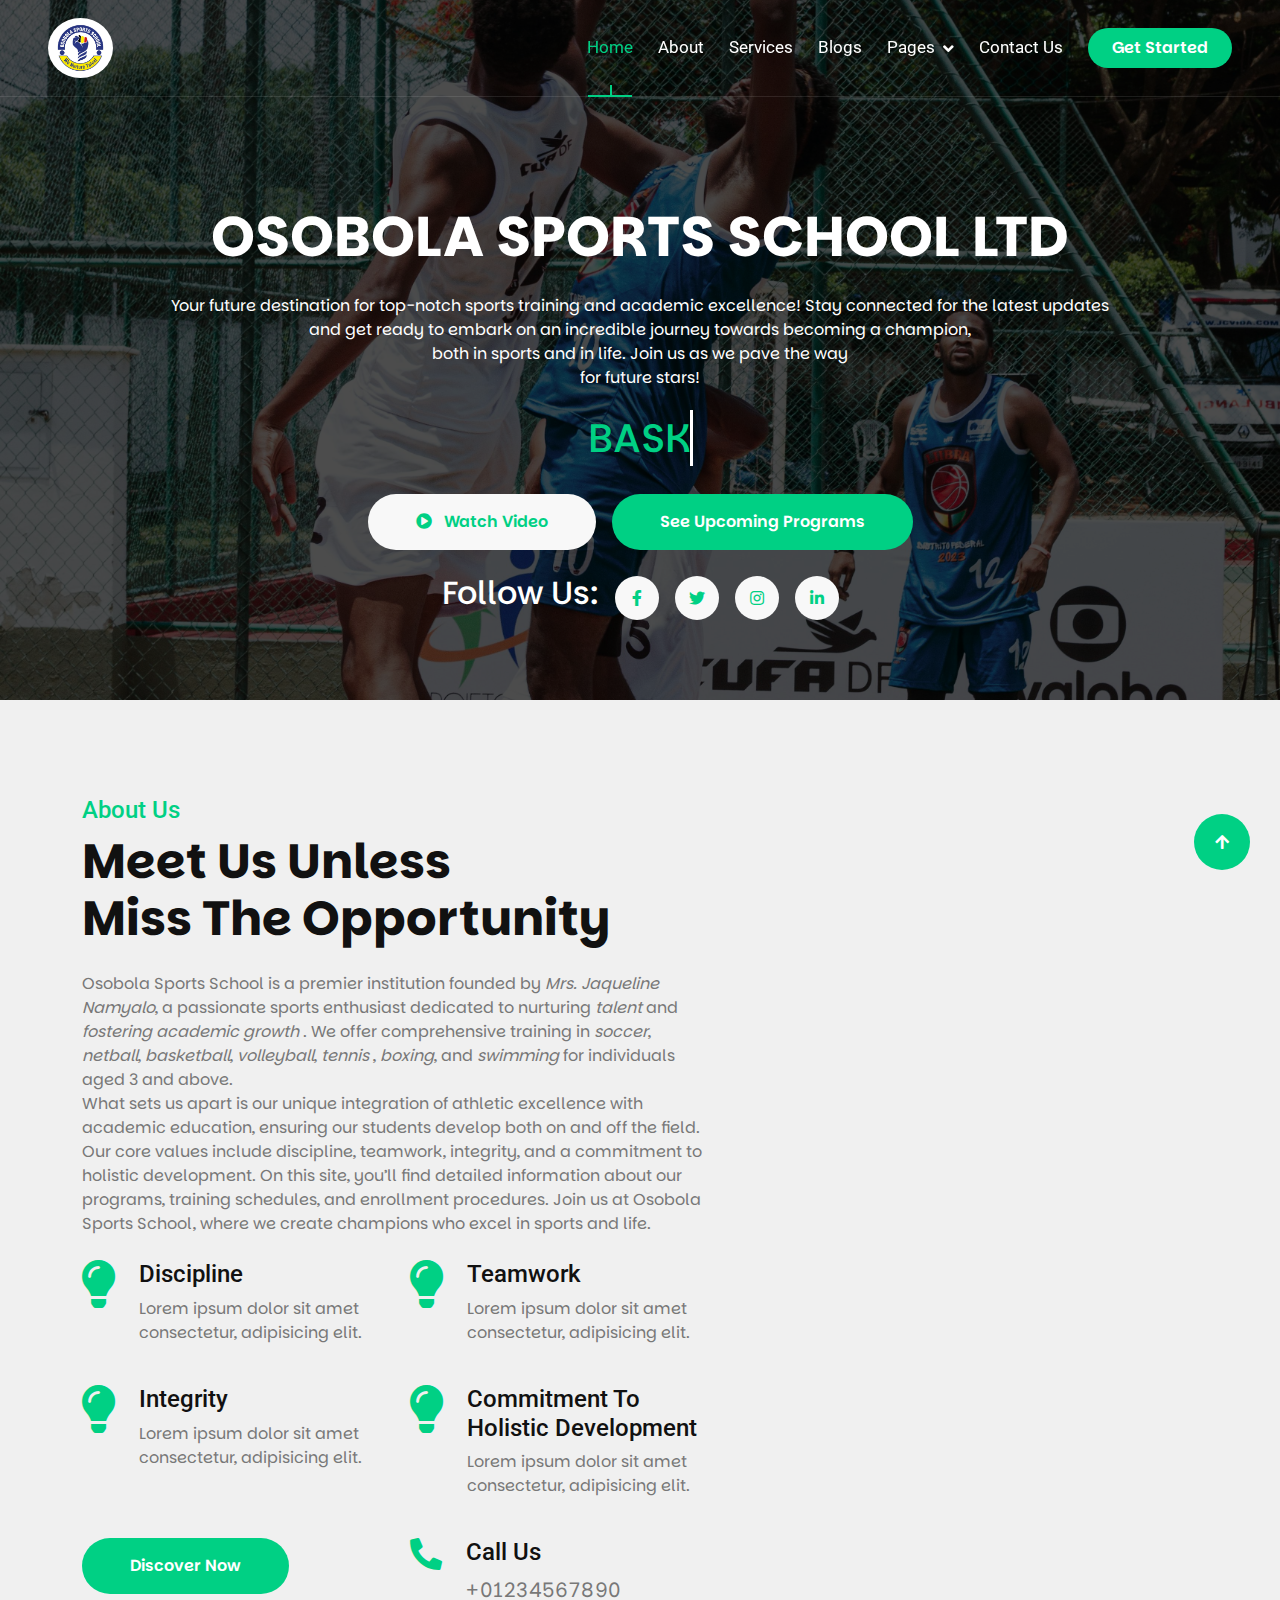
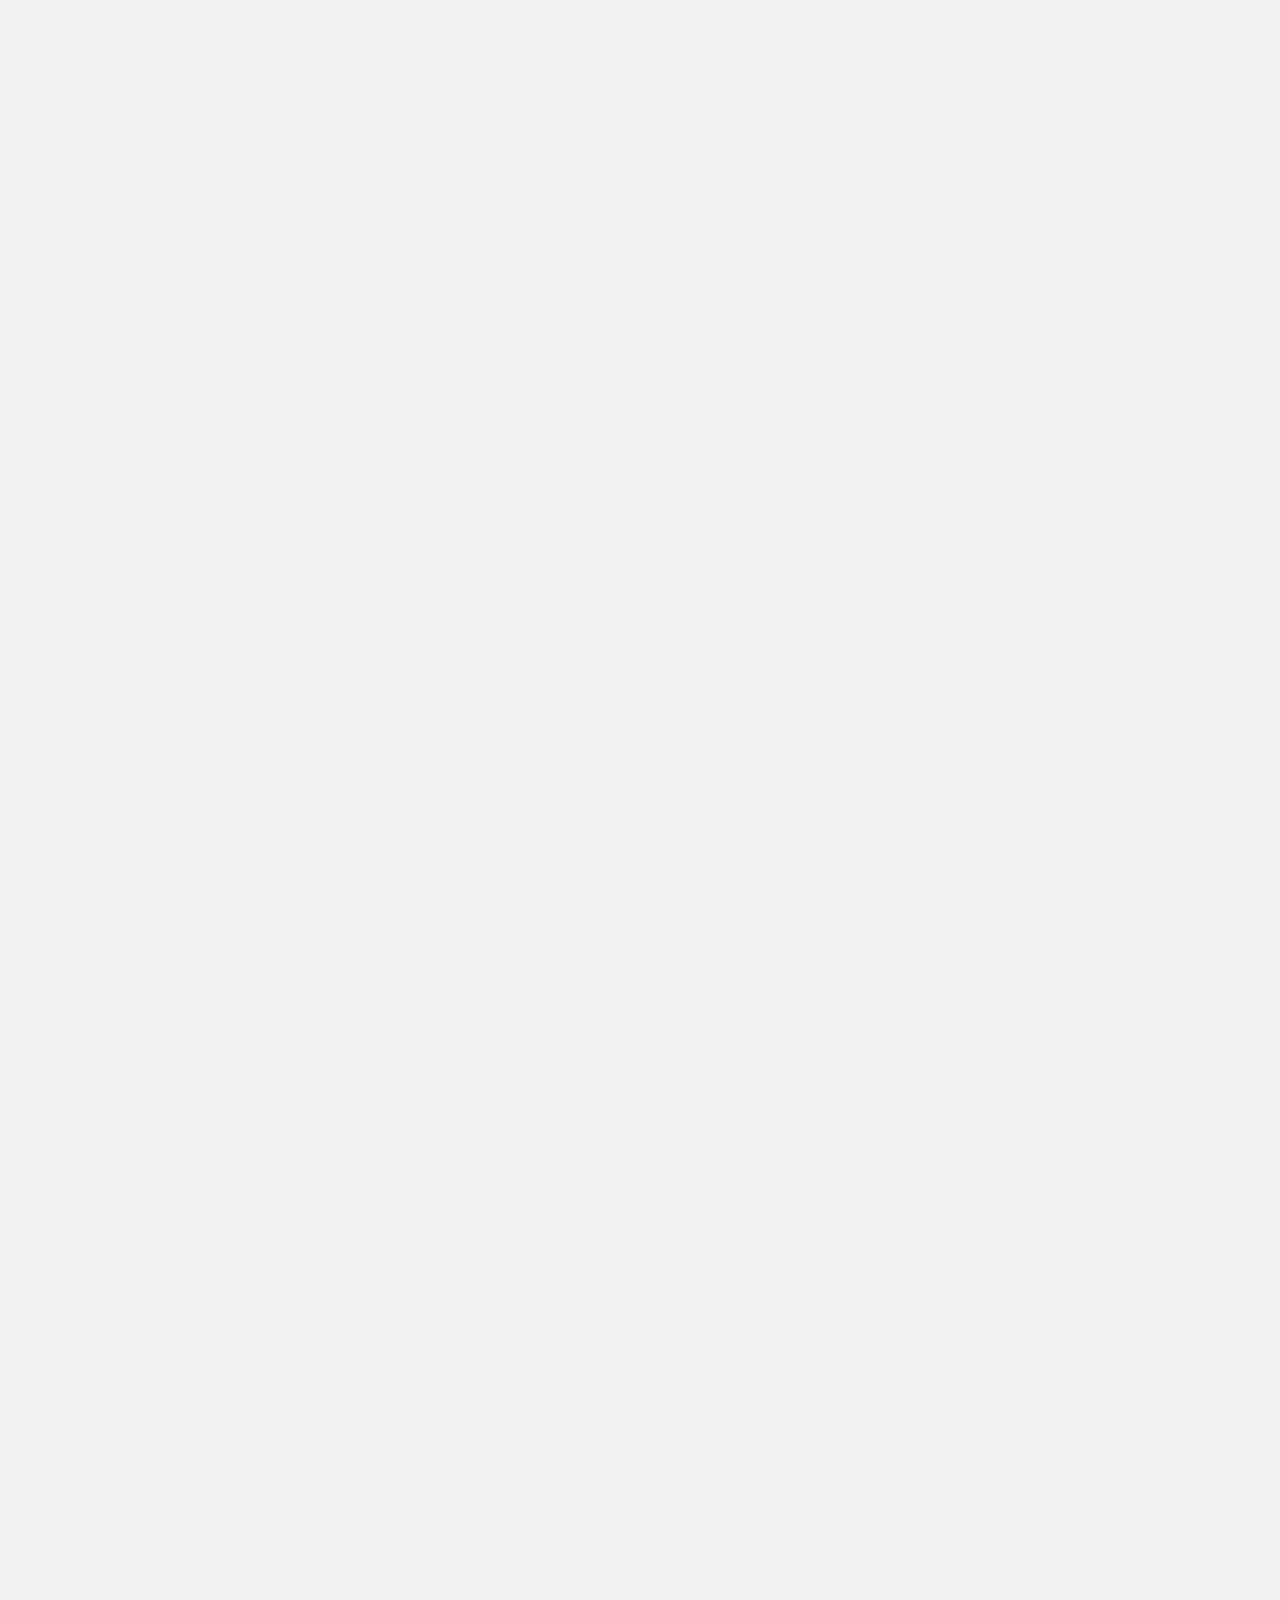
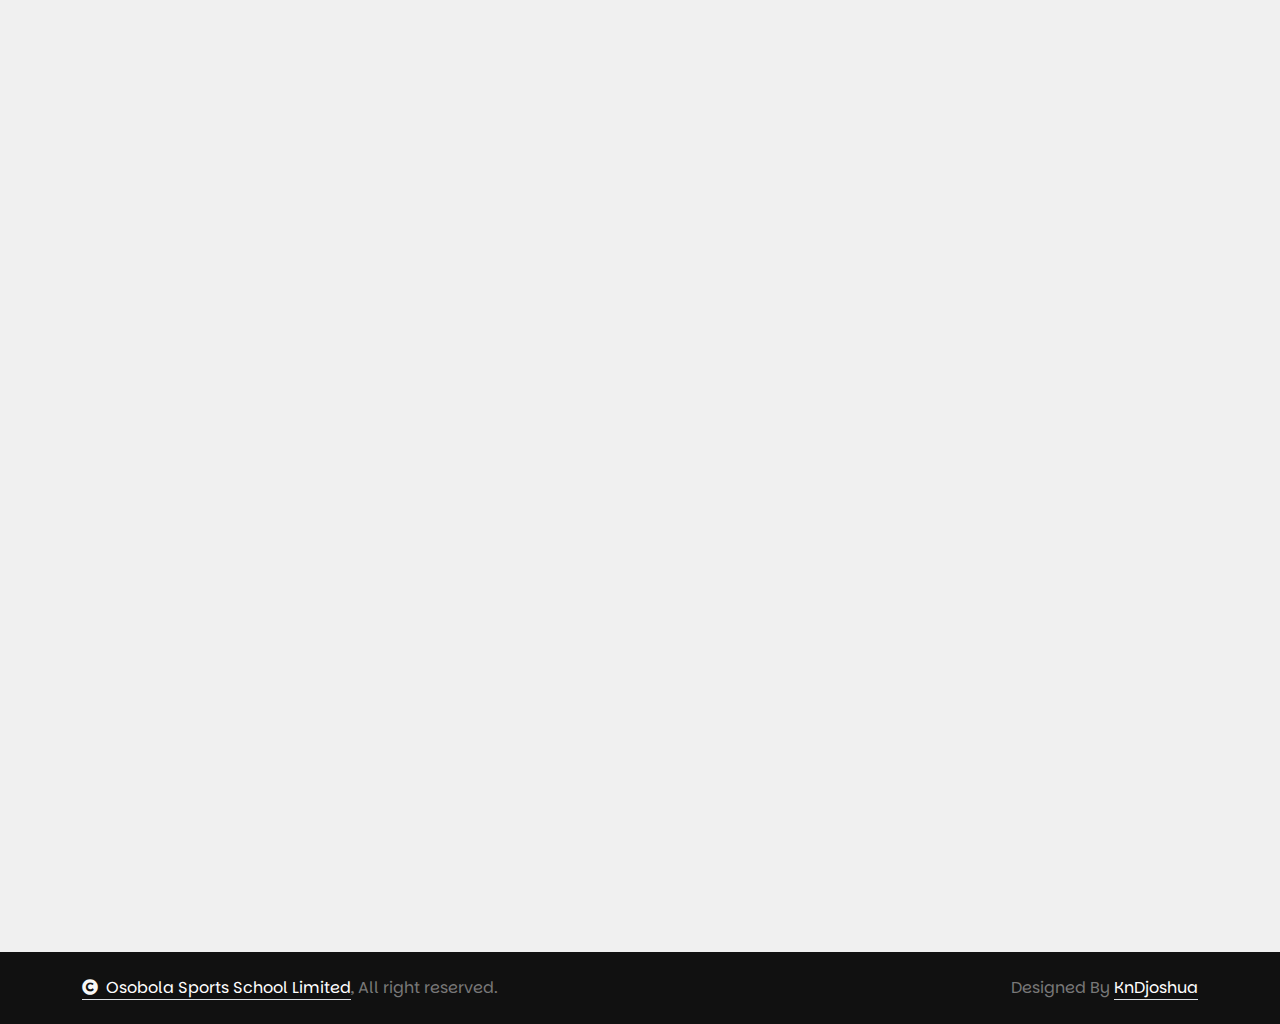
==== commit d9ace9c3: "Update Index.html" ====
--- a/Index.html
+++ b/Index.html
@@ -89,21 +89,21 @@
             </button>
             <div class="collapse navbar-collapse" id="navbarCollapse">
                 <div class="navbar-nav ms-auto py-0">
-                    <a href="index.html" class="nav-item nav-link active">Home</a>
-                    <a href="about.html" class="nav-item nav-link">About</a>
-                    <a href="service.html" class="nav-item nav-link">Services</a>
-                    <a href="blog.html" class="nav-item nav-link">Blogs</a>
+                    <a href="#" class="nav-item nav-link active">Home</a>
+                    <a href="#" class="nav-item nav-link">About</a>
+                    <a href="#" class="nav-item nav-link">Services</a>
+                    <a href="#" class="nav-item nav-link">Blogs</a>
                     <div class="nav-item dropdown">
                         <a href="#" class="nav-link" data-bs-toggle="dropdown">
                             <span class="dropdown-toggle">Pages</span>
                         </a>
                         <div class="dropdown-menu m-0">
-                            <a href="feature.html" class="dropdown-item">Our Features</a>
-                            <a href="team.html" class="dropdown-item">Our team</a>
-                            <a href="testimonial.html" class="dropdown-item">Testimonial</a>
-                            <a href="offer.html" class="dropdown-item">Our offer</a>
-                            <a href="FAQ.html" class="dropdown-item">FAQs</a>
-                            <a href="404.html" class="dropdown-item">404 Page</a>
+                            <a href="#" class="dropdown-item">Our Features</a>
+                            <a href="#" class="dropdown-item">Our team</a>
+                            <a href="#" class="dropdown-item">Testimonial</a>
+                            <a href="#" class="dropdown-item">Our offer</a>
+                            <a href="#" class="dropdown-item">FAQs</a>
+                            <a href="#" class="dropdown-item">404 Page</a>
                         </div>
                     </div>
                     <a href="contact.html" class="nav-item nav-link">Contact Us</a>
@@ -123,16 +123,97 @@
                                 <div class="text-center">
                                     <h4 class="text-primary text-uppercase fw-bold mb-4"></h4>
                                     <h1 class="display-4 text-uppercase text-white mb-4">Osobola Sports School LTD</h1>
-                                    <p class="mb-5 fs-5">Your future destination for top-notch sports training and
-                                        academic excellence! <br> While our state-of-the-art facility is opening soon,
-                                        we invite you to explore our upcoming programs in soccer, netball,
-                                        basketball,
-                                        volleyball, tennis, boxing, and swimming. Stay connected for the latest
+                                    <p class="mb-4">Your future destination for top-notch sports training and
+                                        academic excellence! Stay connected for the latest
                                         updates
-                                        and get ready to embark on an incredible journey towards becoming a
-                                        champion,
-                                        both in sports and in life. Join us as we pave the way for future stars!
-                                    </p>
+                                    <br>and get ready to embark on an incredible journey towards becoming a
+                                        champion,<br>
+                                        both in sports and in life. Join us as we pave the way <br>for future stars!
+                                    </p> 
+
+
+
+<h1 class="write">
+  <a href="" class="typewrite" data-period="2000" data-type='[ "BASKETBALL", "SOCCER", "NETBALL", "TENIS" ]'>
+    <span class="wrap"></span>
+  </a>
+</h1>
+                                    <br>
+
+<style>
+/*    body {
+  background-color:#ce3635;
+  text-align: center;
+  color:#fff;
+  padding-top:10em;
+}
+*/
+
+</style>
+
+<script>
+    var TxtType = function(el, toRotate, period) {
+        this.toRotate = toRotate;
+        this.el = el;
+        this.loopNum = 0;
+        this.period = parseInt(period, 10) || 2000;
+        this.txt = '';
+        this.tick();
+        this.isDeleting = false;
+    };
+
+    TxtType.prototype.tick = function() {
+        var i = this.loopNum % this.toRotate.length;
+        var fullTxt = this.toRotate[i];
+
+        if (this.isDeleting) {
+        this.txt = fullTxt.substring(0, this.txt.length - 1);
+        } else {
+        this.txt = fullTxt.substring(0, this.txt.length + 1);
+        }
+
+        this.el.innerHTML = '<span class="wrap">'+this.txt+'</span>';
+
+        var that = this;
+        var delta = 200 - Math.random() * 100;
+
+        if (this.isDeleting) { delta /= 2; }
+
+        if (!this.isDeleting && this.txt === fullTxt) {
+        delta = this.period;
+        this.isDeleting = true;
+        } else if (this.isDeleting && this.txt === '') {
+        this.isDeleting = false;
+        this.loopNum++;
+        delta = 500;
+        }
+
+        setTimeout(function() {
+        that.tick();
+        }, delta);
+    };
+
+    window.onload = function() {
+        var elements = document.getElementsByClassName('typewrite');
+        for (var i=0; i<elements.length; i++) {
+            var toRotate = elements[i].getAttribute('data-type');
+            var period = elements[i].getAttribute('data-period');
+            if (toRotate) {
+              new TxtType(elements[i], JSON.parse(toRotate), period);
+            }
+        }
+        // INJECT CSS
+        var css = document.createElement("style");
+        css.type = "text/css";
+        css.innerHTML = ".typewrite > .wrap { border-right: 0.08em solid #fff}";
+        document.body.appendChild(css);
+    };</script>
+
+
+
+
+
+
                                     <div class="d-flex justify-content-center flex-shrink-0 mb-4">
                                         <a class="btn btn-light rounded-pill py-3 px-4 px-md-5 me-2" href="#"><i
                                                 class="fas fa-play-circle me-2"></i> Watch Video</a>
@@ -294,18 +375,18 @@
                 </div>
                 <div class="col-xl-5 wow fadeInRight" data-wow-delay="0.2s">
                     <div class="bg-primary rounded position-relative overflow-hidden">
-                        <img src="img/about-2.png" class="img-fluid rounded w-100" alt="">
+                        <img src="img/sports/basketball ().png" class="img-fluid rounded w-100" alt="">
 
                         <div class="" style="position: absolute; top: -15px; right: -15px;">
-                            <img src="img/about-3.png" class="img-fluid"
+                            <img src="img/sports/basketball (1).png" class="img-fluid"
                                 style="width: 150px; height: 150px; opacity: 0.7;" alt="">
                         </div>
                         <div class="" style="position: absolute; top: -20px; left: 10px; transform: rotate(90deg);">
-                            <img src="img/about-4.png" class="img-fluid"
+                            <img src="img/sports/basketball ().png" class="img-fluid"
                                 style="width: 100px; height: 150px; opacity: 0.9;" alt="">
                         </div>
                         <div class="rounded-bottom">
-                            <img src="img/about-5.jpg" class="img-fluid rounded-bottom w-100" alt="">
+                            <img src="img/sports/basketball (2).png" class="img-fluid rounded-bottom w-100" alt="">
                         </div>
                     </div>
                 </div>
@@ -319,7 +400,7 @@
         <div id="upcomingPrograms" class="container pb-5">
             <div class="text-center mx-auto pb-5 wow fadeInUp" data-wow-delay="0.2s" style="max-width: 800px;">
                 <h4 class="text-primary"><br><br> <br> Our Up Coming Programs</h4>
-             
+                <h1 class="display-5 mb-4">We Services provided best offer</h1>
                 <p class="mb-0">Lorem ipsum dolor, sit amet consectetur adipisicing elit. Tenetur adipisci facilis
                     cupiditate recusandae aperiam temporibus corporis itaque quis facere, numquam, ad culpa deserunt
                     sint dolorem autem obcaecati, ipsam mollitia hic.
@@ -341,17 +422,17 @@
                             <div class="carousel-inner">
                                 <div class="carousel-item active">
                                     <div class="service-img">
-                                        <img src="img/service-1.jpg" class="img-fluid rounded-top w-100" alt="Image 1">
+                                        <img src="img/sports/Screenshot 2024-11-26 181803.png" class="img-fluid rounded-top w-100" alt="Image 1">
                                     </div>
                                 </div>
                                 <div class="carousel-item">
                                     <div class="service-img">
-                                        <img src="img/service-2.jpg" class="img-fluid rounded-top w-100" alt="Image 2">
+                                        <img src="img/service-1.jpg" class="img-fluid rounded-top w-100" alt="Image 2">
                                     </div>
                                 </div>
                                 <div class="carousel-item">
                                     <div class="service-img">
-                                        <img src="img/service-3.jpg" class="img-fluid rounded-top w-100" alt="Image 3">
+                                        <img src="img/sports/Screenshot 2024-11-26 181703.png" class="img-fluid rounded-top w-100" alt="Image 3">
                                     </div>
                                 </div>
                             </div>
@@ -399,14 +480,14 @@
                                     </div>
                                 </div>
                                 <div class="carousel-item">
-                                    <div class="service-img">
-                                        <img src="img/sports/basketball (3).png" class="img-fluid rounded-top w-100"
+                                    <div class="img/sports/basketball (1).png">
+                                        <img src="img/sports/basketball (1).png" class="img-fluid rounded-top w-100"
                                             alt="Image 2">
                                     </div>
                                 </div>
                                 <div class="carousel-item">
                                     <div class="service-img">
-                                        <img src="img/sports/football (3).png" class="img-fluid rounded-top w-100"
+                                        <img src="img/sports/basketball (1).png" class="img-fluid rounded-top w-100"
                                             alt="Image 3">
                                     </div>
                                 </div>
@@ -449,17 +530,17 @@
                             <div class="carousel-inner">
                                 <div class="carousel-item active">
                                     <div class="service-img">
-                                        <img src="img/service-1.jpg" class="img-fluid rounded-top w-100" alt="Image 1">
+                                        <img src="img/sports/basketball (1).png" class="img-fluid rounded-top w-100" alt="Image 1">
                                     </div>
                                 </div>
                                 <div class="carousel-item">
                                     <div class="service-img">
-                                        <img src="img/service-2.jpg" class="img-fluid rounded-top w-100" alt="Image 2">
+                                        <img src="img/sports/basketball (1).png" class="img-fluid rounded-top w-100" alt="Image 2">
                                     </div>
                                 </div>
                                 <div class="carousel-item">
                                     <div class="service-img">
-                                        <img src="img/service-3.jpg" class="img-fluid rounded-top w-100" alt="Image 3">
+                                        <img src="img/sports/basketball (1).png" class="img-fluid rounded-top w-100" alt="Image 3">
                                     </div>
                                 </div>
                             </div>
@@ -501,17 +582,17 @@
                             <div class="carousel-inner">
                                 <div class="carousel-item active">
                                     <div class="service-img">
-                                        <img src="img/service-1.jpg" class="img-fluid rounded-top w-100" alt="Image 1">
+                                        <img src="img/sports/basketball (1).png" class="img-fluid rounded-top w-100" alt="Image 1">
                                     </div>
                                 </div>
                                 <div class="carousel-item">
                                     <div class="service-img">
-                                        <img src="img/service-2.jpg" class="img-fluid rounded-top w-100" alt="Image 2">
+                                        <img src="img/sports/basketball (1).png" class="img-fluid rounded-top w-100" alt="Image 2">
                                     </div>
                                 </div>
                                 <div class="carousel-item">
                                     <div class="service-img">
-                                        <img src="img/service-3.jpg" class="img-fluid rounded-top w-100" alt="Image 3">
+                                        <img src="img/sports/basketball (1).png" class="img-fluid rounded-top w-100" alt="Image 3">
                                     </div>
                                 </div>
                             </div>
@@ -618,25 +699,24 @@
             <div class="text-center mx-auto pb-5 wow fadeInUp" data-wow-delay="0.2s" style="max-width: 800px;">
                 <h4 class="text-primary">Our Offer</h4>
                 <h1 class="display-5 mb-4">Benefits We offer</h1>
-                <p class="mb-0">Lorem ipsum dolor, sit amet consectetur adipisicing elit. Tenetur adipisci facilis
-                    cupiditate recusandae aperiam temporibus corporis itaque quis facere, numquam, ad culpa deserunt
-                    sint dolorem autem obcaecati, ipsam mollitia hic.
+                <p class="mb-0">Lorem ipsum dolor sit amet consectetur adipisicing elit. Corporis
+                                        amet sequi molestiae 
                 </p>
             </div>
             <div class="row g-5 align-items-center">
                 <div class="col-xl-5 wow fadeInLeft" data-wow-delay="0.2s">
                     <div class="nav nav-pills bg-light rounded p-5">
                         <a class="accordion-link p-4 active mb-4" data-bs-toggle="pill" href="#collapseOne">
-                            <h5 class="mb-0">Lending money for investment of your new projects</h5>
+                            <h5 class="mb-0">Lorem ipsum dolor sit amet consectetur adipisicing elit.</h5>
                         </a>
                         <a class="accordion-link p-4 mb-4" data-bs-toggle="pill" href="#collapseTwo">
-                            <h5 class="mb-0">Lending money for investment of your new projects</h5>
+                            <h5 class="mb-0">Lorem ipsum dolor sit amet consectetur adipisicing elit.</h5>
                         </a>
                         <a class="accordion-link p-4 mb-4" data-bs-toggle="pill" href="#collapseThree">
-                            <h5 class="mb-0">Mobile payment is more flexible and easy for all investors</h5>
+                            <h5 class="mb-0">Lorem ipsum dolor sit amet consectetur adipisicing elit.</h5>
                         </a>
                         <a class="accordion-link p-4 mb-0" data-bs-toggle="pill" href="#collapseFour">
-                            <h5 class="mb-0">all transaction is kept free for the member of pro traders</h5>
+                            <h5 class="mb-0">Lorem ipsum dolor sit amet consectetur adipisicing elit.</h5>
                         </a>
                     </div>
                 </div>
@@ -645,10 +725,10 @@
                         <div id="collapseOne" class="tab-pane fade show p-0 active">
                             <div class="row g-4">
                                 <div class="col-md-7">
-                                    <img src="img/offer-1.jpg" class="img-fluid w-100 rounded" alt="">
+                                    <img src="img/sports/basketball (1).png" class="img-fluid w-100 rounded" alt="">
                                 </div>
                                 <div class="col-md-5">
-                                    <h1 class="display-5 mb-4">The stock market provides a venue...</h1>
+                                    <h1 class="display-5 mb-4">Lorem ipsum dolor sit amet consectetur....</h1>
                                     <p class="mb-4">Lorem ipsum dolor sit amet consectetur adipisicing elit. Corporis
                                         amet sequi molestiae tenetur eum mollitia, blanditiis, magnam illo magni error
                                         dolore unde perspiciatis tempore et totam corrupti dignissimos aut praesentium?
@@ -660,10 +740,10 @@
                         <div id="collapseTwo" class="tab-pane fade show p-0">
                             <div class="row g-4">
                                 <div class="col-md-7">
-                                    <img src="img/offer-2.jpg" class="img-fluid w-100 rounded" alt="">
+                                    <img src="img/sports/basketball (1).png" class="img-fluid w-100 rounded" alt="">
                                 </div>
                                 <div class="col-md-5">
-                                    <h1 class="display-5 mb-4">The stock market provides a venue...</h1>
+                                    <h1 class="display-5 mb-4">Lorem ipsum dolor sit amet consectetur....</h1>
                                     <p class="mb-4">Lorem ipsum dolor sit amet consectetur adipisicing elit. Corporis
                                         amet sequi molestiae tenetur eum mollitia, blanditiis, magnam illo magni error
                                         dolore unde perspiciatis tempore et totam corrupti dignissimos aut praesentium?
@@ -675,10 +755,10 @@
                         <div id="collapseThree" class="tab-pane fade show p-0">
                             <div class="row g-4">
                                 <div class="col-md-7">
-                                    <img src="img/offer-3.jpg" class="img-fluid w-100 rounded" alt="">
+                                    <img src="img/sports/basketball (1).png" class="img-fluid w-100 rounded" alt="">
                                 </div>
                                 <div class="col-md-5">
-                                    <h1 class="display-5 mb-4">The stock market provides a venue...</h1>
+                                    <h1 class="display-5 mb-4">Lorem ipsum dolor sit amet consectetur....</h1>
                                     <p class="mb-4">Lorem ipsum dolor sit amet consectetur adipisicing elit. Corporis
                                         amet sequi molestiae tenetur eum mollitia, blanditiis, magnam illo magni error
                                         dolore unde perspiciatis tempore et totam corrupti dignissimos aut praesentium?
@@ -693,7 +773,7 @@
                                     <img src="img/offer-4.jpg" class="img-fluid w-100 rounded" alt="">
                                 </div>
                                 <div class="col-md-5">
-                                    <h1 class="display-5 mb-4">The stock market provides a venue...</h1>
+                                    <h1 class="display-5 mb-4">Lorem ipsum dolor sit amet consectetur....</h1>
                                     <p class="mb-4">Lorem ipsum dolor sit amet consectetur adipisicing elit. Corporis
                                         amet sequi molestiae tenetur eum mollitia, blanditiis, magnam illo magni error
                                         dolore unde perspiciatis tempore et totam corrupti dignissimos aut praesentium?
@@ -1166,16 +1246,135 @@
 
 
 
-    <div class="text-box-container">
+   <!--  <div class="text-box-container">
         <textarea id="messageBox" placeholder="Type your message..."></textarea>
         <button id="sendButton">Send</button>
     </div>
     <div class="conversation">
-        <!-- Conversation messages will appear here -->
+    Conversation messages will appear here
+    </div> -->
+
+
+
+<!-- Floating WhatsApp Chat Box -->
+    <div id="whatsapp-chat" class="floating-chat">
+        <a href="https://wa.me/1234567890" target="_blank" id="whatsapp-link">
+            <img src="https://upload.wikimedia.org/wikipedia/commons/6/6b/WhatsApp.svg" alt="WhatsApp" id="whatsapp-icon">
+        </a>
+        <div id="chat-box" class="chat-box">
+            <input type="text" id="message" placeholder="Type your message...">
+            <button id="send-button">Send</button>
+        </div>
     </div>
 
 
-    <script>
+    <style>
+/* Floating Chat Box */
+.floating-chat {
+    position: fixed;
+    bottom: 20px;
+    left: 20px;
+    z-index: 1000;
+    display: none; /* Initially hidden */
+    flex-direction: column;
+    align-items: center;
+    transition: opacity 0.3s ease-in-out;
+}
+
+#whatsapp-icon {
+    width: 50px;
+    height: 50px;
+    cursor: pointer;
+}
+
+.chat-box {
+/*    display: none;*/
+    background: white;
+    border: 1px solid #ccc;
+    border-radius: 8px;
+    padding: 10px;
+    margin-top: 10px;
+    width: 250px;
+    box-shadow: 0 4px 10px rgba(0, 0, 0, 0.1);
+}
+
+#message {
+    width: 100%;
+    padding: 8px;
+    margin-bottom: 10px;
+    border-radius: 4px;
+    border: 1px solid #ccc;
+}
+
+#send-button {
+    width: 100%;
+    padding: 8px;
+    background-color: #25d366;
+    color: white;
+    border: none;
+    border-radius: 4px;
+    cursor: pointer;
+}
+
+#send-button:hover {
+    background-color: #128c7e;
+}
+
+/* Class to show the floating chat box */
+.show-chat {
+    display: flex; /* Show the chat box when this class is added */
+    opacity: 1; /* Fully visible */
+}
+
+</style>
+
+<script>
+   // Detect scroll and show chat box when user scrolls down past a certain point
+window.addEventListener('scroll', function() {
+    const chatBox = document.getElementById("whatsapp-chat");
+
+    if (window.scrollY > 100) {  // Show chat box after scrolling down 100px
+        chatBox.classList.add("show-chat");
+    } else {
+        chatBox.classList.remove("show-chat");
+    }
+});
+
+// Toggle the visibility of the chat box when the WhatsApp icon is clicked
+const whatsappIcon = document.getElementById("whatsapp-icon");
+const chatBox = document.getElementById("chat-box");
+
+whatsappIcon.addEventListener("click", function() {
+    // Toggle chat box visibility
+    chatBox.style.display = chatBox.style.display === "block" ? "none" : "block";
+});
+
+// Send message to WhatsApp when the "Send" button is clicked
+const sendButton = document.getElementById("send-button");
+const messageInput = document.getElementById("message");
+
+sendButton.addEventListener("click", function() {
+    const message = messageInput.value.trim();
+    if (message) {
+        // Encode the message for the URL
+        const encodedMessage = encodeURIComponent(message);
+        const phoneNumber = "+256700559533"; // Replace with the actual phone number
+        const whatsappURL = `https://wa.me/${phoneNumber}?text=${encodedMessage}`;
+        
+        // Open WhatsApp chat with the message
+        window.open(whatsappURL, "_blank");
+        
+        // Clear the input field
+        messageInput.value = '';
+        
+        // Optionally, close the chat box
+        chatBox.style.display = "none";
+    }
+});
+
+</script>
+
+    <!-- <script>
         const sendButton = document.getElementById('sendButton');
         const messageBox = document.getElementById('messageBox');
         const conversation = document.querySelector('.conversation');
@@ -1201,7 +1400,7 @@
         const whatsappURL = `https://wa.me/${whatsappNumber}?text=${encodeURIComponent(message)}`;
         window.open(whatsappURL, '_blank');
         });
-    </script>
+    </script> -->
 
 
 
@@ -1266,15 +1465,15 @@
                         <h4 class="text-white mb-4">Contact Info</h4>
                         <div class="d-flex align-items-center">
                             <i class="fas fa-map-marker-alt text-primary me-3"></i>
-                            <p class="text-white mb-0">123 Street New York.USA</p>
+                            <p class="text-white mb-0">Our Location</p>
                         </div>
                         <div class="d-flex align-items-center">
                             <i class="fas fa-envelope text-primary me-3"></i>
-                            <p class="text-white mb-0">info@example.com</p>
+                            <p class="text-white mb-0">info@osobola.com</p>
                         </div>
                         <div class="d-flex align-items-center">
                             <i class="fa fa-phone-alt text-primary me-3"></i>
-                            <p class="text-white mb-0">(+012) 3456 7890</p>
+                            <p class="text-white mb-0">(+256) 760 447 637</p>
                         </div>
                         <div class="d-flex align-items-center mb-4">
                             <i class="fab fa-firefox-browser text-primary me-3"></i>
